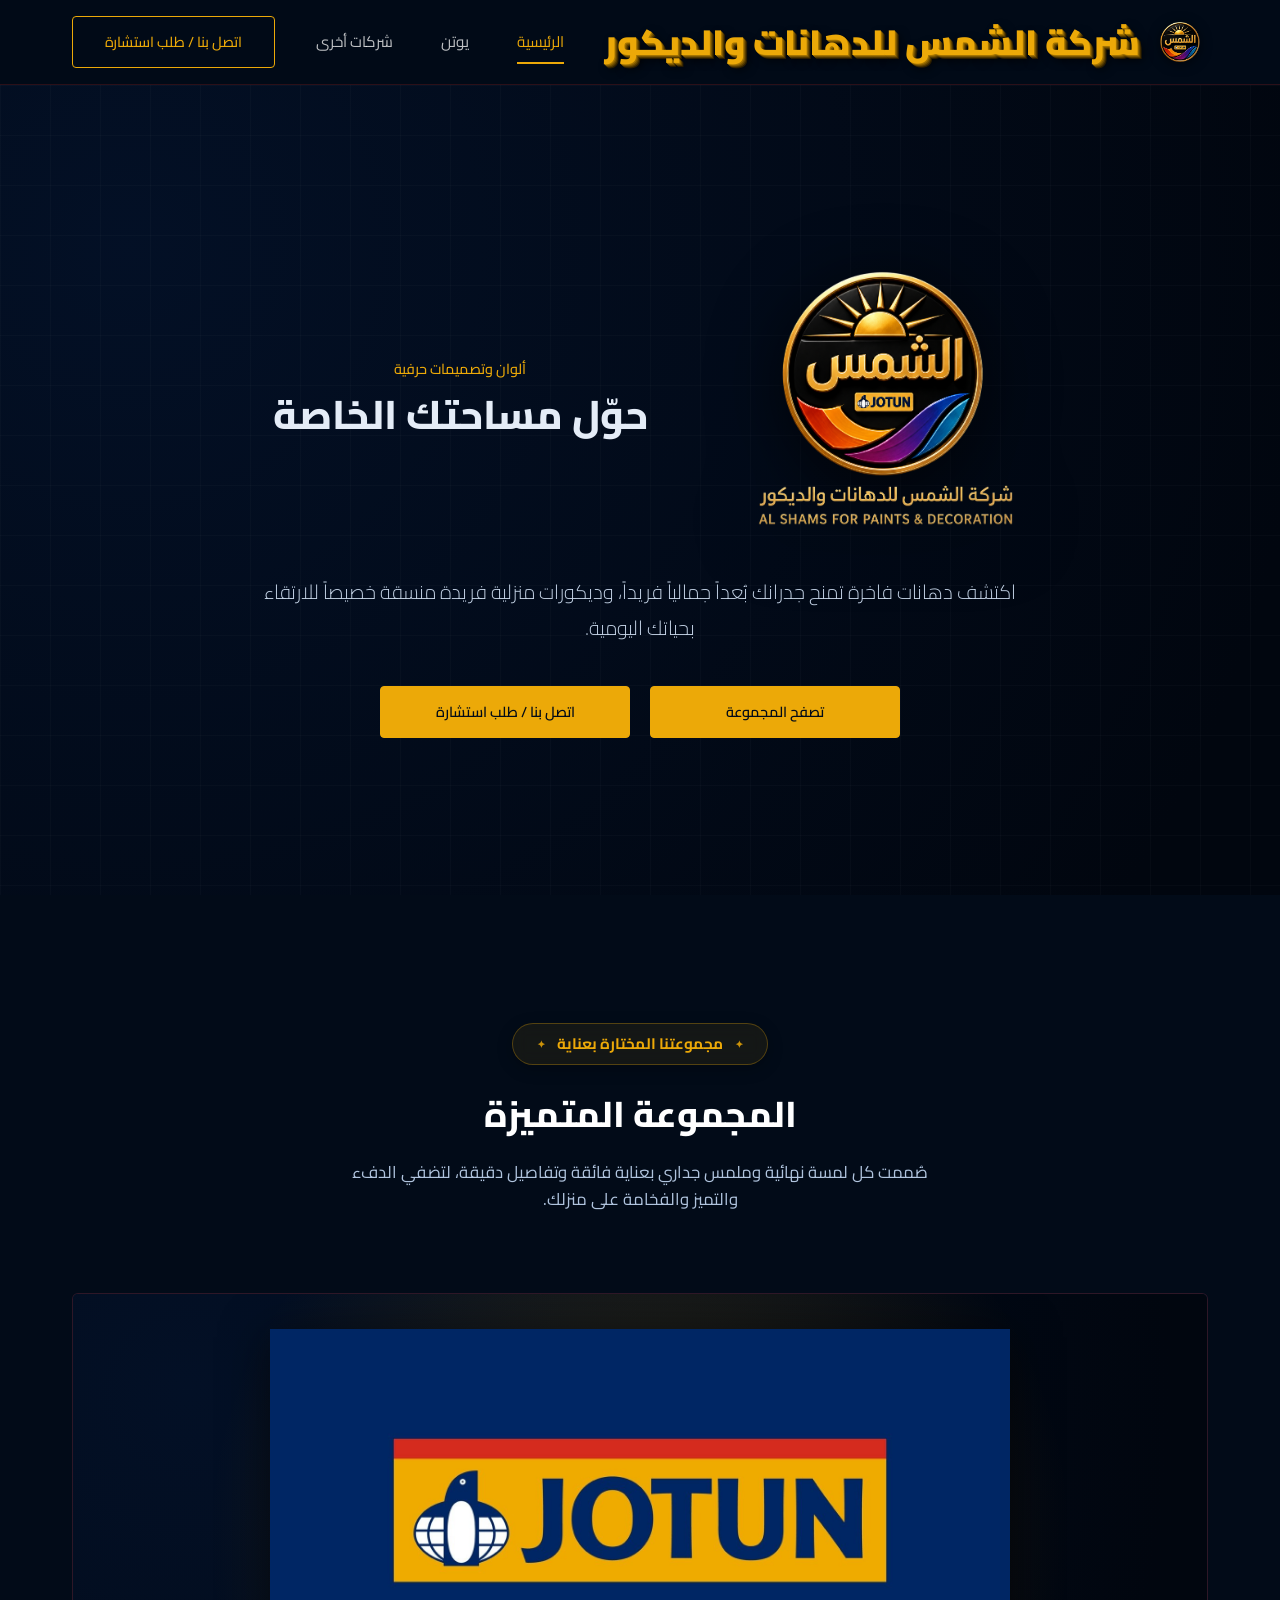
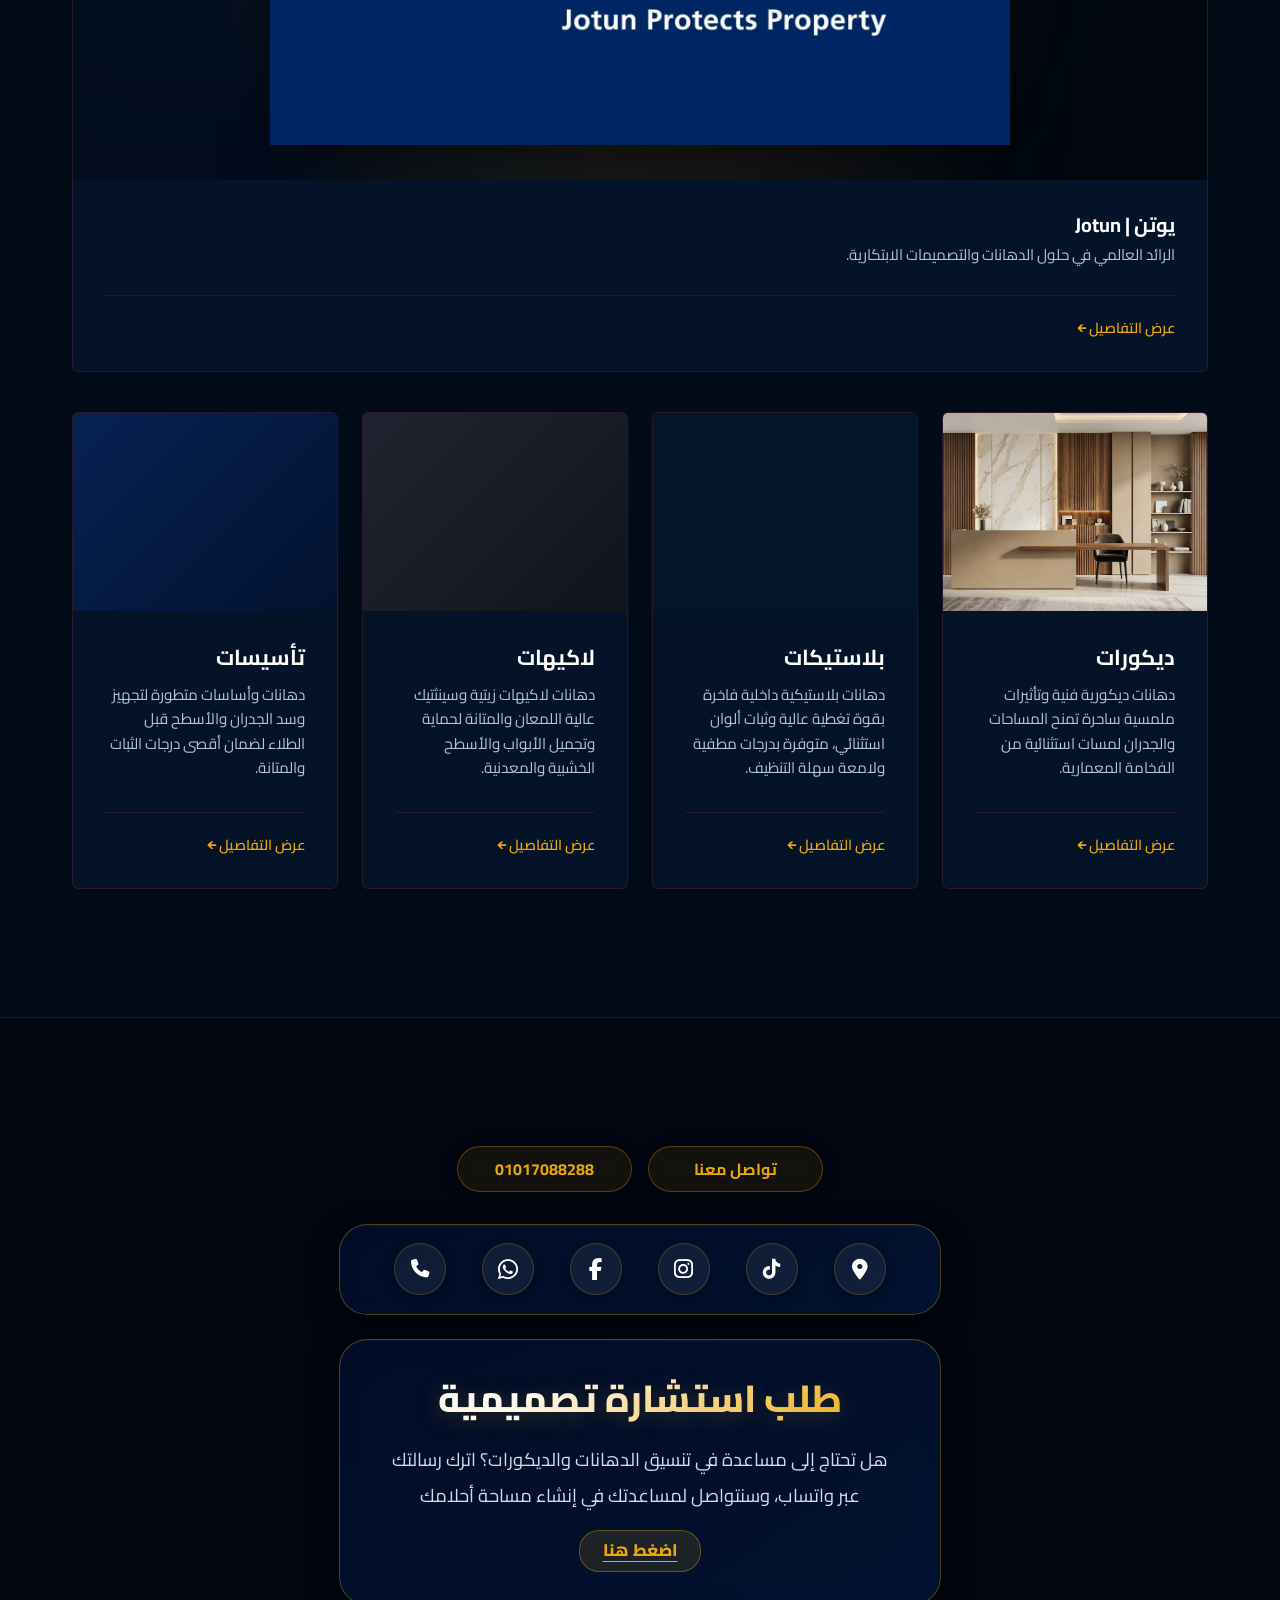
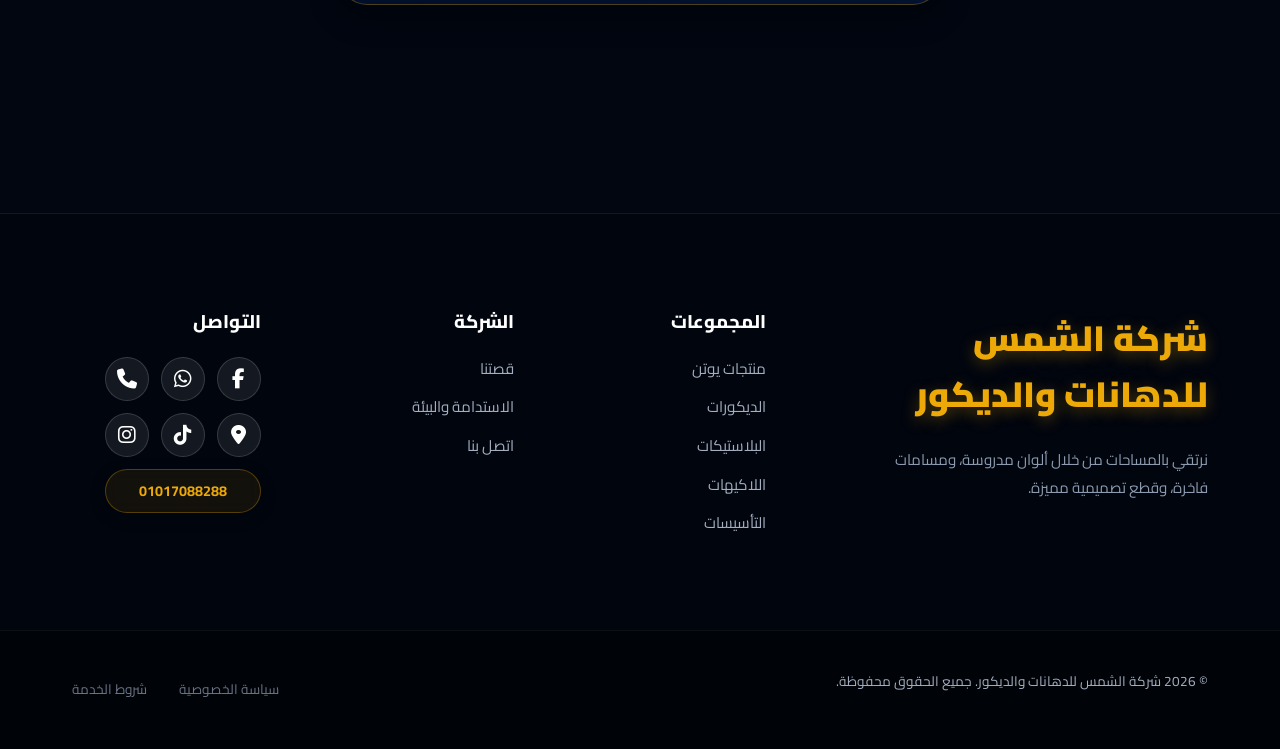
==== index.html @ 2a5865f9 "Reorder footer 'المجموعات' links across all 8 pages to match the featured showcase order" ====
<!DOCTYPE html>
<html lang="ar" dir="rtl">
<head>
  <meta charset="UTF-8">
  <meta name="viewport" content="width=device-width, initial-scale=1.0">
  <meta name="description" content="استكشف مجموعة شركة الشمس للدهانات والديكور المتميزة من الدهانات الفاخرة، ورق الجدران المصمم خصيصاً، والديكورات المنزلية الفنية. حوّل مساحتك مع لوحات الألوان المنسقة لدينا.">
  <title>شركة الشمس للدهانات والديكور | دهانات فاخرة وديكورات منزلية</title>
  <!-- Font Awesome Icons & Google Fonts for Premium Typography -->
  <link rel="stylesheet" href="https://cdnjs.cloudflare.com/ajax/libs/font-awesome/6.5.1/css/all.min.css">
  <link rel="preconnect" href="https://fonts.googleapis.com">
  <link rel="preconnect" href="https://fonts.gstatic.com" crossorigin>
  <link href="https://fonts.googleapis.com/css2?family=Alexandria:wght@300;400;500&family=Amiri:ital,wght@0,400;0,700;1,400&family=Aref+Ruqaa:wght@400;700&family=Cairo:wght@300;400;500;600;700;800;900&family=Outfit:wght@300;400;500;600;700&family=Tajawal:wght@400;500;700;800;900&family=Playfair+Display:ital,wght@0,400;0,600;0,700;1,400&display=swap" rel="stylesheet">
  <link rel="stylesheet" href="styles.css">
</head>
<body>

  <!-- Header Section -->
  <header class="site-header" data-testid="header">
    <div class="header-container">
      <a href="#" class="logo" data-testid="navbar-logo">
        <img src="assets/shams-header-logo.png" id="img-shams-logo-header" alt="شركة الشمس" class="header-company-logo">
        <span>شركة الشمس للدهانات والديكور</span>
      </a>
      <nav class="main-nav" data-testid="navbar-nav">
        <ul class="nav-list">
          <li class="nav-item"><a href="#" class="nav-link active" data-testid="nav-link-home">الرئيسية</a></li>
          <li class="nav-item"><a href="#jotun-card" class="nav-link" data-testid="nav-link-jotun">يوتن</a></li>
          <li class="nav-item"><a href="#other-companies" class="nav-link" data-testid="nav-link-other-companies">شركات أخرى</a></li>
        </ul>
      </nav>
      <div class="header-actions">
        <a href="#contact" class="btn btn-outline" data-testid="nav-button-contact">اتصل بنا / طلب استشارة</a>
      </div>
    </div>
  </header>

  <!-- Hero Section -->
  <section class="hero" data-testid="hero-section">
    <div class="hero-overlay"></div>
    <div class="hero-content">
      <div class="hero-brand-header-flex">
        <img src="assets/shams-hero-logo.png" id="img-shams-logo-hero" alt="شعار شركة الشمس للدهانات والديكور" class="hero-company-logo">
        <div class="hero-brand-text-group">
          <span class="hero-tagline" data-testid="hero-tagline">ألوان وتصميمات حرفية</span>
          <h1 class="hero-title" data-testid="hero-title">حوّل مساحتك الخاصة</h1>
        </div>
      </div>
      <p class="hero-subtitle" data-testid="hero-subtitle">
        اكتشف دهانات فاخرة تمنح جدرانك بُعداً جمالياً فريداً، وديكورات منزلية فريدة منسقة خصيصاً للارتقاء بحياتك اليومية.
      </p>
      <div class="hero-actions-container">
        <a href="#showcase" class="btn btn-primary" data-testid="hero-cta-button">تصفح المجموعة</a>
        <a href="#contact" class="btn btn-primary" data-testid="hero-contact-button">اتصل بنا / طلب استشارة</a>
      </div>
    </div>
  </section>

  <!-- Product Showcase Section -->
  <section id="showcase" class="showcase-section" data-testid="product-showcase-section">
    <div class="container">
      <div class="section-header">
        <span class="section-subtitle">مجموعتنا المختارة بعناية</span>
        <h2 class="section-title">المجموعة المتميزة</h2>
        <p class="section-description">
          صُممت كل لمسة نهائية وملمس جداري بعناية فائقة وتفاصيل دقيقة، لتضفي الدفء والتميز والفخامة على منزلك.
        </p>
      </div>

      <!-- CSS Grid Product Showcase -->
      <div class="product-grid" data-testid="product-showcase-grid">
        
        <!-- 1. Top Featured Card (Jotun Showcase) -->
        <article class="product-card product-card-featured" id="jotun-card" onclick="window.location.href='jotun.html'" data-testid="product-card-jotun">
          <div class="product-image-container product-image-container-featured" data-testid="product-image-container-jotun">
            <a href="jotun.html" class="product-image-placeholder color-featured jotun-featured-placeholder" data-testid="product-image-placeholder-jotun">
              <!-- Jotun Logo Image from Assets (Desktop & Mobile) -->
              <div class="jotun-logo-wrapper">
                <img src="assets/jotun-logo.png" id="img-jotun-logo" alt="Jotun | يوتن" class="jotun-image-logo jotun-logo-desktop" data-testid="jotun-image-logo">
                <img src="assets/jotun-card-mobile.png" id="img-jotun-logo-mobile" alt="Jotun | يوتن" class="jotun-image-logo jotun-logo-mobile" data-testid="jotun-image-logo-mobile">
              </div>
            </a>
          </div>
          <div class="product-info jotun-product-info">
            <div class="jotun-card-details">
              <h3 class="jotun-title"><a href="jotun.html" style="color: inherit; text-decoration: none;">يوتن | Jotun</a></h3>
              <p class="jotun-desc">الرائد العالمي في حلول الدهانات والتصميمات الابتكارية.</p>
            </div>
            <div class="product-footer">
              <a href="jotun.html" class="btn btn-text" data-testid="product-view-details-1">عرض التفاصيل ←</a>
            </div>
          </div>
        </article>

        <!-- 2. Product Card 2: Decorative Paints & Finishes (ديكورات) -->
        <article class="product-card" id="other-companies" onclick="window.location.href='decorations.html'" data-testid="product-card-decorations">
          <div class="product-image-container" data-testid="product-image-container-5">
            <a href="decorations.html" data-testid="product-image-link-5">
              <img src="assets/decorations.png" id="img-decorations-card" alt="ديكورات" class="product-card-image" data-testid="product-image-5">
            </a>
          </div>
          <div class="product-info">
            <h3 class="product-title" data-testid="product-title-5"><a href="decorations.html" style="color: inherit; text-decoration: none;">ديكورات</a></h3>
            <p class="product-desc" data-testid="product-desc-5">
              دهانات ديكورية فنية وتأثيرات ملمسية ساحرة تمنح المساحات والجدران لمسات استثنائية من الفخامة المعمارية.
            </p>
            <div class="product-footer">
              <a href="decorations.html" class="btn btn-text" data-testid="product-view-details-5">عرض التفاصيل ←</a>
            </div>
          </div>
        </article>

        <!-- 3. Product Card 3: Plastic & Latex Paints (بلاستيكات) -->
        <article class="product-card" onclick="window.location.href='plastics.html'" data-testid="product-card-plastics">
          <div class="product-image-container" data-testid="product-image-container-3">
            <a href="plastics.html" data-testid="product-image-link-3">
              <div class="product-image-placeholder color-sage" data-testid="product-image-placeholder-3"></div>
            </a>
          </div>
          <div class="product-info">
            <h3 class="product-title" data-testid="product-title-3"><a href="plastics.html" style="color: inherit; text-decoration: none;">بلاستيكات</a></h3>
            <p class="product-desc" data-testid="product-desc-3">
              دهانات بلاستيكية داخلية فاخرة بقوة تغطية عالية وثبات ألوان استثنائي، متوفرة بدرجات مطفية ولامعة سهلة التنظيف.
            </p>
            <div class="product-footer">
              <a href="plastics.html" class="btn btn-text" data-testid="product-view-details-3">عرض التفاصيل ←</a>
            </div>
          </div>
        </article>

        <!-- 4. Product Card 4: Lacquers & Enamel Paints (لاكيهات) -->
        <article class="product-card" onclick="window.location.href='lacquers.html'" data-testid="product-card-lacquers">
          <div class="product-image-container" data-testid="product-image-container-4">
            <a href="lacquers.html" data-testid="product-image-link-4">
              <div class="product-image-placeholder color-brass" data-testid="product-image-placeholder-4"></div>
            </a>
          </div>
          <div class="product-info">
            <h3 class="product-title" data-testid="product-title-4"><a href="lacquers.html" style="color: inherit; text-decoration: none;">لاكيهات</a></h3>
            <p class="product-desc" data-testid="product-desc-4">
              دهانات لاكيهات زيتية وسينثتيك عالية اللمعان والمتانة لحماية وتجميل الأبواب والأسطح الخشبية والمعدنية.
            </p>
            <div class="product-footer">
              <a href="lacquers.html" class="btn btn-text" data-testid="product-view-details-4">عرض التفاصيل ←</a>
            </div>
          </div>
        </article>

        <!-- 5. Product Card 5: Primers / Base Coats (تأسيسات) -->
        <article class="product-card" onclick="window.location.href='primers.html'" data-testid="product-card-primers">
          <div class="product-image-container" data-testid="product-image-container-2">
            <a href="primers.html" data-testid="product-image-link-2">
              <div class="product-image-placeholder color-nordic" data-testid="product-image-placeholder-2"></div>
            </a>
          </div>
          <div class="product-info">
            <h3 class="product-title" data-testid="product-title-2"><a href="primers.html" style="color: inherit; text-decoration: none;">تأسيسات</a></h3>
            <p class="product-desc" data-testid="product-desc-2">
              دهانات وأساسات متطورة لتجهيز وسد الجدران والأسطح قبل الطلاء لضمان أقصى درجات الثبات والمتانة.
            </p>
            <div class="product-footer">
              <a href="primers.html" class="btn btn-text" data-testid="product-view-details-2">عرض التفاصيل ←</a>
            </div>
          </div>
        </article>

      </div>
    </div>
  </section>

  <!-- Contact / Request Section -->
  <section id="contact" class="contact-section" data-testid="contact-section">
    <div class="container container-narrow">
      <div class="section-header text-center">
        <div class="contact-header-top-row" data-testid="contact-header-top-row">
          <span class="section-subtitle">تواصل معنا</span>
          <span class="contact-phone-text" data-testid="contact-phone-text-only">01017088288</span>
        </div>

        <!-- Beautiful Contact Social Bar (Social Icons) -->
        <div class="contact-social-bar" data-testid="contact-social-bar">
          <a href="tel:+201017088288" class="social-icon-btn phone" title="اتصال تلفوني" data-testid="social-btn-phone">
            <i class="fa-solid fa-phone"></i>
          </a>
          <a href="https://wa.me/201017088288" target="_blank" rel="noopener" class="social-icon-btn whatsapp" title="واتساب" data-testid="social-btn-whatsapp">
            <i class="fa-brands fa-whatsapp"></i>
          </a>
          <a href="#" target="_blank" rel="noopener" class="social-icon-btn facebook" title="فيسبوك" data-testid="social-btn-facebook">
            <i class="fa-brands fa-facebook-f"></i>
          </a>
          <a href="#" target="_blank" rel="noopener" class="social-icon-btn instagram" title="إنستغرام" data-testid="social-btn-instagram">
            <i class="fa-brands fa-instagram"></i>
          </a>
          <a href="https://www.tiktok.com/@shams.jotun?_r=1&_t=ZS-98oRNRjD4mS" target="_blank" rel="noopener" class="social-icon-btn tiktok" title="تيك توك" data-testid="social-btn-tiktok">
            <i class="fa-brands fa-tiktok"></i>
          </a>
          <a href="https://maps.google.com" target="_blank" rel="noopener" class="social-icon-btn maps" title="خرائط جوجل" data-testid="social-btn-maps">
            <i class="fa-solid fa-location-dot"></i>
          </a>
        </div>

        <div class="consultation-title-box" data-testid="consultation-title-box">
          <h2 class="section-title consultation-title" data-testid="consultation-title">طلب استشارة تصميمية</h2>
          <p class="section-description consultation-description" data-testid="consultation-description">
            هل تحتاج إلى مساعدة في تنسيق الدهانات والديكورات؟ اترك رسالتك عبر واتساب، وسنتواصل لمساعدتك في إنشاء مساحة أحلامك
          </p>
          <div class="consultation-link-container">
            <a href="https://wa.me/201017088288?text=%D8%B7%D9%84%D8%A8%20%D8%A7%D8%B3%D8%AA%D8%B4%D8%A7%D8%B1%D8%A9%20%D8%AA%D8%B5%D9%85%D9%8A%D9%85%D9%8A%D8%A9" target="_blank" rel="noopener" class="consultation-whatsapp-link" data-testid="consultation-whatsapp-link">اضغط هنا</a>
          </div>
        </div>
      </div>
    </div>
  </section>

  <!-- Footer Section -->
  <footer class="site-footer" data-testid="footer">
    <div class="footer-container">
      <div class="footer-brand">
        <a href="#" class="footer-logo" data-testid="footer-logo">شركة الشمس للدهانات والديكور</a>
        <p class="footer-tagline">نرتقي بالمساحات من خلال ألوان مدروسة، ومسامات فاخرة، وقطع تصميمية مميزة.</p>
      </div>
      
      <div class="footer-links-group">
        <h4 class="footer-heading">المجموعات</h4>
        <ul class="footer-links">
          <li><a href="jotun.html" data-testid="footer-link-jotun">منتجات يوتن</a></li>
          <li><a href="decorations.html" data-testid="footer-link-decorations">الديكورات</a></li>
          <li><a href="plastics.html" data-testid="footer-link-plastics">البلاستيكات</a></li>
          <li><a href="lacquers.html" data-testid="footer-link-lacquers">اللاكيهات</a></li>
          <li><a href="primers.html" data-testid="footer-link-primers">التأسيسات</a></li>
        </ul>
      </div>

      <div class="footer-links-group">
        <h4 class="footer-heading">الشركة</h4>
        <ul class="footer-links">
          <li><a href="#" data-testid="footer-link-about">قصتنا</a></li>
          <li><a href="#" data-testid="footer-link-sustainability">الاستدامة والبيئة</a></li>
          <li><a href="#contact" data-testid="footer-link-contact">اتصل بنا</a></li>
        </ul>
      </div>

      <div class="footer-links-group">
        <h4 class="footer-heading">التواصل</h4>
        <div class="footer-social-icons-list" data-testid="footer-social-icons-list">
          <div class="footer-icons-row">
            <a href="tel:+201017088288" class="social-icon-btn phone" title="اتصال تلفوني" data-testid="footer-social-phone">
              <i class="fa-solid fa-phone"></i>
            </a>
            <a href="https://wa.me/201017088288" target="_blank" rel="noopener" class="social-icon-btn whatsapp" title="واتساب" data-testid="footer-social-whatsapp">
              <i class="fa-brands fa-whatsapp"></i>
            </a>
            <a href="#" target="_blank" rel="noopener" class="social-icon-btn facebook" title="فيسبوك" data-testid="footer-social-facebook">
              <i class="fa-brands fa-facebook-f"></i>
            </a>
            <a href="#" target="_blank" rel="noopener" class="social-icon-btn instagram" title="إنستغرام" data-testid="footer-social-instagram">
              <i class="fa-brands fa-instagram"></i>
            </a>
            <a href="https://www.tiktok.com/@shams.jotun?_r=1&_t=ZS-98oRNRjD4mS" target="_blank" rel="noopener" class="social-icon-btn tiktok" title="تيك توك" data-testid="footer-social-tiktok">
              <i class="fa-brands fa-tiktok"></i>
            </a>
            <a href="https://maps.google.com" target="_blank" rel="noopener" class="social-icon-btn maps" title="خرائط جوجل" data-testid="footer-social-maps">
              <i class="fa-solid fa-location-dot"></i>
            </a>
          </div>
          <div class="footer-phone-row" data-testid="footer-phone-row">
            <a href="tel:+201017088288" class="footer-phone-text" data-testid="footer-phone-text-only">01017088288</a>
          </div>
        </div>
      </div>
    </div>
    
    <div class="footer-bottom">
      <div class="footer-bottom-container">
        <p class="copyright" data-testid="footer-copyright">&copy; 2026 شركة الشمس للدهانات والديكور. جميع الحقوق محفوظة.</p>
        <div class="footer-bottom-links">
          <a href="#" data-testid="footer-link-privacy">سياسة الخصوصية</a>
          <a href="#" data-testid="footer-link-terms">شروط الخدمة</a>
        </div>
      </div>
    </div>
  </footer>

  <script src="script.js" defer></script>
</body>
</html>
---- styles.css ----
/* ==========================================================================
   Shams Premium Paint & Decoration Showcase - Styles
   ========================================================================== */

/* --- Custom Properties (Design System) --- */
:root {
  /* Specific Color Scheme Variables */
  --bg-color: #020b18;
  --primary-accent: #eca908;
  --secondary-accent: #d32b1e;
  --text-main: #ffffff;

  /* Placeholder Background Variable */
  --placeholder-bg: #04142a;

  /* Fonts */
  --font-family-body: 'Cairo', 'Outfit', sans-serif;
  --font-family-title: 'Cairo', 'Tajawal', 'Alexandria', sans-serif;

  /* Layout and Spacing */
  --container-width: 1200px;
  --container-narrow: 650px;
  --header-height: 85px;
  --transition-smooth: all 0.4s cubic-bezier(0.16, 1, 0.3, 1);
  --shadow-subtle: 0 4px 20px rgba(0, 0, 0, 0.15);
  --shadow-hover: 0 20px 40px rgba(0, 0, 0, 0.3);
}

/* --- Base & Reset Rules --- */
*, *::before, *::after {
  box-sizing: border-box;
  margin: 0;
  padding: 0;
}

html {
  font-size: 16px;
  scroll-behavior: smooth;
  scroll-padding-top: 100px;
  -webkit-font-smoothing: antialiased;
  -moz-osx-font-smoothing: grayscale;
}

body {
  font-family: var(--font-family-body);
  background-color: var(--bg-color);
  color: var(--text-main);
  line-height: 1.6;
  overflow-x: hidden;
}

/* --- Layout Components --- */
.container {
  width: 100%;
  max-width: var(--container-width);
  margin: 0 auto;
  padding: 0 2rem;
}

.container-narrow {
  width: 100%;
  max-width: var(--container-narrow);
  margin: 0 auto;
  padding: 0 1.5rem;
}

/* --- Typography --- */
h1, h2, h3, h4 {
  font-family: var(--font-family-title);
  font-weight: 700;
  line-height: 1.25;
  color: var(--text-main);
}

p {
  margin-bottom: 1rem;
}

/* --- Button System --- */
.btn {
  display: inline-flex;
  align-items: center;
  justify-content: center;
  font-family: var(--font-family-body);
  font-weight: 500;
  font-size: 0.9rem;
  letter-spacing: 0.05em;
  text-transform: uppercase;
  text-decoration: none;
  padding: 0.85rem 2rem;
  border-radius: 4px;
  cursor: pointer;
  transition: var(--transition-smooth);
}

.btn-primary {
  background-color: var(--primary-accent);
  color: var(--bg-color); /* Dark deep blue for contrast against gold */
  border: 1px solid var(--primary-accent);
  font-weight: 600;
}

.btn-primary:hover {
  background-color: #ffffff;
  border-color: #ffffff;
  color: var(--bg-color);
  transform: translateY(-2px);
  box-shadow: 0 10px 20px rgba(236, 169, 8, 0.25);
}

.btn-outline {
  background-color: transparent;
  color: var(--primary-accent);
  border: 1px solid var(--primary-accent);
}

.btn-outline:hover {
  background-color: var(--primary-accent);
  color: var(--bg-color);
  transform: translateY(-2px);
}

.btn-text {
  background: transparent;
  border: none;
  color: var(--primary-accent); /* Yellow/Gold for action buttons */
  font-weight: 600;
  font-size: 0.9rem;
  padding: 0;
  text-transform: none;
  letter-spacing: 0;
  position: relative;
  text-decoration: none;
}

.btn-text::after {
  content: '';
  position: absolute;
  bottom: -2px;
  left: 0;
  width: 100%;
  height: 1.5px;
  background-color: var(--primary-accent);
  transform: scaleX(0);
  transform-origin: right;
  transition: transform 0.3s ease;
}

.btn-text:hover {
  color: #ffffff; /* White on hover */
}

.btn-text:hover::after {
  background-color: #ffffff;
  transform: scaleX(1);
  transform-origin: left;
}

.btn-block {
  display: flex;
  width: 100%;
}

/* --- Header & Navigation --- */
.site-header {
  position: fixed;
  top: 0;
  left: 0;
  width: 100%;
  height: var(--header-height);
  background-color: rgba(2, 11, 24, 0.94); /* Deep midnight obsidian translucency */
  backdrop-filter: blur(12px);
  -webkit-backdrop-filter: blur(12px);
  border-bottom: 1px solid rgba(211, 43, 30, 0.2); /* Red accent border line */
  z-index: 1000;
  transition: var(--transition-smooth);
}

.header-container {
  max-width: var(--container-width);
  height: 100%;
  margin: 0 auto;
  display: flex;
  align-items: center;
  justify-content: space-between;
  padding: 0 2rem;
}

.logo {
  display: inline-flex;
  align-items: center;
  gap: 0.75rem;
  font-family: var(--font-family-body);
  font-size: 2.2rem;
  font-weight: 900;
  text-decoration: none;
  color: var(--primary-accent); /* Vibrant gold */
  letter-spacing: normal;
  white-space: nowrap;
  text-shadow: 
    1px 1px 0px #a47402,
    2px 2px 0px #7a5601,
    3px 3px 0px #523901,
    4px 4px 0px #2a1d00,
    5px 5px 10px rgba(0, 0, 0, 0.85);
  transition: var(--transition-smooth);
}

.header-company-logo {
  height: 56px;
  width: auto;
  object-fit: contain;
  filter: drop-shadow(0 2px 6px rgba(0, 0, 0, 0.6));
  transition: var(--transition-smooth);
}

.logo:hover .header-company-logo {
  transform: scale(1.08);
  filter: drop-shadow(0 4px 10px rgba(236, 169, 8, 0.5));
}

.logo:hover {
  color: #ffffff;
  text-shadow: 
    1px 1px 0px #c48e06,
    2px 2px 0px #946903,
    3px 3px 0px #694a02,
    4px 4px 0px #3e2b01,
    5px 5px 12px rgba(0, 0, 0, 0.95);
}

.logo-dot {
  color: var(--secondary-accent); /* Red dot */
}

.main-nav {
  display: flex;
}

.nav-list {
  display: flex;
  list-style: none;
  gap: 3rem;
}

.nav-link {
  text-decoration: none;
  color: rgba(255, 255, 255, 0.75); /* White with slight opacity */
  font-weight: 400;
  font-size: 0.95rem;
  letter-spacing: 0.05em;
  text-transform: uppercase;
  transition: var(--transition-smooth);
  padding: 0.5rem 0;
  position: relative;
}

.nav-link:hover, .nav-link.active {
  color: var(--primary-accent); /* Gold on active/hover */
}

.nav-link::after {
  content: '';
  position: absolute;
  bottom: 0;
  left: 0;
  width: 100%;
  height: 2px;
  background-color: var(--primary-accent); /* Gold underline */
  transform: scaleX(0);
  transition: transform 0.3s ease;
}

.nav-link.active::after, .nav-link:hover::after {
  transform: scaleX(1);
}

/* --- Hero Section --- */
.hero {
  position: relative;
  min-height: 90vh;
  margin-top: var(--header-height);
  display: flex;
  align-items: center;
  justify-content: center;
  padding: 4rem 2rem;
  /* Dark artistic mesh gradient using deep blue, red, and gold */
  background: 
    radial-gradient(circle at 10% 20%, rgba(3, 16, 38, 0.98) 0%, rgba(1, 6, 15, 1) 90%),
    radial-gradient(circle at 85% 20%, rgba(211, 43, 30, 0.12) 0%, transparent 45%),
    radial-gradient(circle at 90% 80%, rgba(236, 169, 8, 0.1) 0%, transparent 40%);
  color: var(--text-main);
  text-align: center;
  overflow: hidden;
}

.hero-overlay {
  position: absolute;
  top: 0;
  left: 0;
  width: 100%;
  height: 100%;
  /* Canvas textured grid overlay */
  background-image: 
    linear-gradient(rgba(255, 255, 255, 0.02) 1px, transparent 1px),
    linear-gradient(90deg, rgba(255, 255, 255, 0.02) 1px, transparent 1px);
  background-size: 50px 50px;
  pointer-events: none;
}

.hero-content {
  position: relative;
  max-width: 800px;
  z-index: 10;
  animation: fadeInUp 1s cubic-bezier(0.16, 1, 0.3, 1);
}

.hero-brand-header-flex {
  display: flex;
  align-items: center;
  gap: 2.5rem;
  margin-bottom: 0.75rem;
}

.hero-brand-text-group {
  flex: 1;
  display: flex;
  flex-direction: column;
  align-items: center;
  text-align: center;
}

.hero-company-logo {
  max-height: 320px;
  width: auto;
  flex-shrink: 0;
  object-fit: contain;
  filter: drop-shadow(0 12px 35px rgba(0, 0, 0, 0.7));
  transition: var(--transition-smooth);
}

.hero-company-logo:hover {
  transform: scale(1.05);
  filter: drop-shadow(0 18px 40px rgba(236, 169, 8, 0.55));
}

.hero-tagline {
  display: inline-block;
  font-size: 0.9rem;
  text-transform: uppercase;
  letter-spacing: 0.25em;
  color: var(--primary-accent); /* Gold tagline */
  margin-bottom: 0.5rem;
  font-weight: 500;
}

.hero-title {
  font-family: var(--font-family-title);
  font-size: clamp(1.75rem, 3.2vw, 2.5rem);
  font-weight: 800;
  line-height: 1.35;
  color: #e4ecf7;
  margin-bottom: 0.25rem;
}

.hero-subtitle {
  font-size: clamp(1rem, 2vw, 1.25rem);
  color: #c4d3e6; /* Lighter slate blue */
  margin-bottom: 2.5rem;
  line-height: 1.8;
  font-weight: 300;
}

.hero-actions-container {
  display: flex !important;
  flex-direction: row !important;
  flex-wrap: nowrap !important;
  justify-content: center !important;
  align-items: center !important;
  gap: clamp(0.5rem, 2vw, 1.25rem) !important;
  width: 100% !important;
  max-width: 520px !important;
  margin: 0 auto !important;
}

.hero-actions-container .btn {
  flex: 1 1 0 !important;
  min-width: 0 !important;
  width: auto !important;
  white-space: nowrap !important;
  text-align: center !important;
  justify-content: center !important;
  box-sizing: border-box !important;
}

/* --- Section Formatting --- */
.showcase-section, .contact-section {
  padding: 8rem 0;
}

.section-header {
  margin-bottom: 5rem;
  text-align: center;
}

.section-subtitle {
  display: inline-flex;
  align-items: center;
  justify-content: center;
  gap: 0.75rem;
  font-family: var(--font-family-body);
  font-size: 0.95rem;
  letter-spacing: 0.08em;
  color: var(--primary-accent); /* Warm Gold accent */
  background-color: rgba(236, 169, 8, 0.08); /* Gold glassmorphism tint */
  border: 1px solid rgba(236, 169, 8, 0.3);
  padding: 0.45rem 1.5rem;
  height: 42px;
  box-sizing: border-box;
  border-radius: 30px;
  margin-bottom: 1.5rem;
  font-weight: 700;
  box-shadow: 0 4px 15px rgba(0, 0, 0, 0.25);
  backdrop-filter: blur(8px);
  -webkit-backdrop-filter: blur(8px);
}

.section-subtitle::before,
.section-subtitle::after {
  content: '✦';
  font-size: 0.65rem;
  color: var(--primary-accent);
  opacity: 0.85;
}

.section-title {
  font-family: 'Cairo', 'Tajawal', sans-serif !important;
  font-size: clamp(1.65rem, 2.8vw, 2.25rem);
  font-weight: 800;
  line-height: 1.4;
  color: var(--text-main);
  margin-bottom: 1.25rem;
}

.section-description {
  max-width: 600px;
  margin: 0 auto;
  color: #b0c4de;
  font-size: 1.05rem;
}

.text-center {
  text-align: center;
}

/* --- Product Showcase Grid & Cards --- */
.product-grid {
  display: grid;
  grid-template-columns: repeat(auto-fit, minmax(250px, 1fr));
  gap: 2.5rem 1.5rem;
}

.grid-3-cols {
  grid-template-columns: repeat(3, 1fr);
  margin-bottom: 2.5rem;
}

.grid-4-cols {
  grid-template-columns: repeat(4, 1fr);
}

.product-card {
  background-color: #051329; /* Deep sleek dark card background */
  border: 1px solid rgba(211, 43, 30, 0.2); /* Subtle red accent border */
  border-radius: 6px;
  overflow: hidden;
  display: flex;
  flex-direction: column;
  cursor: pointer;
  transition: var(--transition-smooth);
}

.product-card-featured {
  grid-column: 1 / -1;
}

.product-card:hover {
  transform: translateY(-8px);
  box-shadow: var(--shadow-hover);
  border-color: rgba(211, 43, 30, 0.7); /* Stronger red accent border on hover */
}

.product-image-container {
  position: relative;
  width: 100%;
  aspect-ratio: 4 / 3; /* Fixed aspect ratio to reserve space precisely */
  overflow: hidden;
  background-color: var(--placeholder-bg);
}

.product-image-container-featured {
  aspect-ratio: 21 / 9;
}

.product-card-image {
  width: 100%;
  height: 100%;
  object-fit: cover;
  display: block;
  transition: var(--transition-smooth);
}

.product-card:hover .product-card-image {
  transform: scale(1.05);
}

/* Empty divs as visual placeholders styled with solid premium gradients */
.product-image-placeholder {
  width: 100%;
  height: 100%;
  display: flex;
  align-items: flex-end;
  justify-content: flex-start;
  padding: 1.25rem;
  transition: var(--transition-smooth);
}

.product-card:hover .product-image-placeholder {
  transform: scale(1.04);
}

/* Muted, dark background variations that blend well with deep blue background */
.color-featured {
  background: 
    radial-gradient(circle at 20% 50%, rgba(4, 20, 48, 0.9) 0%, transparent 60%),
    radial-gradient(circle at 50% 50%, rgba(10, 15, 28, 0.9) 0%, transparent 70%),
    radial-gradient(circle at 80% 50%, rgba(5, 18, 42, 0.9) 0%, transparent 60%),
    #020a17;
}

/* --- Jotun Featured Card Styling --- */
.jotun-featured-placeholder {
  display: flex;
  align-items: center;
  justify-content: center;
  position: relative;
  overflow: hidden;
  padding: 0.75rem;
  width: 100%;
  height: 100%;
  background: 
    radial-gradient(circle at 50% 50%, rgba(236, 169, 8, 0.2) 0%, transparent 70%),
    radial-gradient(circle at 10% 20%, rgba(3, 16, 38, 0.98) 0%, rgba(1, 6, 15, 1) 90%);
}

.jotun-logo-wrapper {
  display: flex;
  align-items: center;
  justify-content: center;
  width: 100%;
  height: 100%;
  z-index: 2;
  transition: var(--transition-smooth);
}

.jotun-image-logo {
  width: 95%;
  height: 90%;
  max-width: 95%;
  max-height: 90%;
  object-fit: contain;
  filter: drop-shadow(0 8px 24px rgba(0, 0, 0, 0.6));
  transition: var(--transition-smooth);
}

.jotun-logo-desktop {
  display: block;
}

.jotun-logo-mobile {
  display: none;
}

.product-card-featured:hover .jotun-image-logo {
  transform: scale(1.04);
}

.jotun-hero-logo {
  max-height: 280px;
  width: auto;
  flex-shrink: 0;
  object-fit: contain;
  filter: drop-shadow(0 12px 35px rgba(0, 0, 0, 0.7));
  transition: var(--transition-smooth);
}

.jotun-hero-logo:hover {
  transform: scale(1.05);
  filter: drop-shadow(0 18px 40px rgba(236, 169, 8, 0.55));
}

.jotun-brand-text {
  display: flex;
  flex-direction: column;
  align-items: center;
  text-align: center;
  gap: 0.2rem;
}

.jotun-name-ar {
  font-family: var(--font-family-title);
  font-size: 1.7rem;
  font-weight: 700;
  color: #ffffff;
  text-shadow: 0 4px 15px rgba(0, 0, 0, 0.6);
}

.jotun-name-en {
  font-family: 'Outfit', sans-serif;
  font-size: 0.95rem;
  font-weight: 700;
  letter-spacing: 0.35em !important;
  color: var(--primary-accent);
  text-shadow: 0 2px 10px rgba(0, 0, 0, 0.5);
}

.jotun-product-info {
  display: flex;
  flex-direction: column;
  gap: 0.75rem;
}

.jotun-title {
  font-family: var(--font-family-title);
  font-size: 1.25rem;
  color: var(--text-main);
  margin-bottom: 0.35rem;
}

.jotun-desc {
  color: #b0c4de;
  font-size: 0.95rem;
  line-height: 1.6;
}

.color-teal {
  background: linear-gradient(135deg, #0a337a 0%, #051d47 100%);
}

.color-nordic {
  background: linear-gradient(135deg, #062254 0%, #03122e 100%);
}

.color-terracotta {
  background: linear-gradient(135deg, #121929 0%, #090e18 100%); /* Dark charcoal-blue */
}

.color-gold {
  background: linear-gradient(135deg, #071f4d 0%, #030e24 100%);
}

.color-brass {
  background: linear-gradient(135deg, #1f2530 0%, #10141c 100%); /* Dark gray */
}

.color-badge {
  background-color: rgba(255, 255, 255, 0.95);
  color: var(--bg-color);
  font-size: 0.75rem;
  text-transform: uppercase;
  letter-spacing: 0.1em;
  font-weight: 600;
  padding: 0.35rem 0.85rem;
  border-radius: 3px;
  box-shadow: 0 2px 10px rgba(0,0,0,0.05);
}

.product-info {
  padding: 2rem;
  display: flex;
  flex-direction: column;
  flex-grow: 1;
}

.product-title {
  font-family: var(--font-family-title);
  font-size: 1.35rem;
  margin-bottom: 0.75rem;
  color: var(--text-main);
  font-weight: 700;
  line-height: 1.3;
}

.product-desc {
  color: #b0c4de;
  font-size: 0.95rem;
  margin-bottom: 2rem;
  flex-grow: 1;
}

.product-footer {
  display: flex;
  align-items: center;
  justify-content: space-between;
  gap: 0.75rem;
  padding-top: 1.25rem;
  border-top: 1px solid rgba(211, 43, 30, 0.2);
  flex-wrap: wrap;
}

.btn-card-contact {
  padding: 0.45rem 1rem !important;
  font-size: 0.8rem !important;
  font-weight: 700 !important;
  border-radius: 20px !important;
  letter-spacing: 0 !important;
  text-transform: none !important;
  white-space: nowrap;
  box-shadow: 0 4px 12px rgba(236, 169, 8, 0.15);
}

.product-price {
  font-weight: 600;
  color: var(--primary-accent); /* Gold price */
  font-size: 1rem;
}

/* --- Contact & Consultation Form --- */
.contact-section {
  background-color: #010610; /* Ultra-deep dark background */
  border-top: 1px solid rgba(211, 43, 30, 0.2);
  border-bottom: 1px solid rgba(211, 43, 30, 0.2);
}

.contact-form {
  background-color: #051329;
  padding: 3.5rem;
  border-radius: 6px;
  box-shadow: var(--shadow-subtle);
  border: 1px solid rgba(211, 43, 30, 0.2);
}

.form-row {
  display: flex;
  gap: 1.5rem;
}

.form-row .form-group {
  flex: 1;
}

.form-group {
  margin-bottom: 1.75rem;
}

.form-group label {
  display: block;
  font-size: 0.85rem;
  font-weight: 500;
  text-transform: uppercase;
  letter-spacing: 0.05em;
  color: var(--text-main);
  margin-bottom: 0.6rem;
}

.form-group input,
.form-group select,
.form-group textarea {
  width: 100%;
  padding: 0.9rem 1.25rem;
  font-family: var(--font-family-body);
  font-size: 0.95rem;
  border: 1px solid rgba(211, 43, 30, 0.3);
  background-color: var(--bg-color);
  border-radius: 4px;
  color: var(--text-main);
  transition: var(--transition-smooth);
}

.form-group input:focus,
.form-group select:focus,
.form-group textarea:focus {
  outline: none;
  border-color: var(--primary-accent);
  background-color: #00153a;
  box-shadow: 0 0 0 3px rgba(236, 169, 8, 0.15);
}

.form-group select {
  appearance: none;
  background-image: url("data:image/svg+xml;charset=UTF-8,%3Csvg xmlns='http://www.w3.org/2000/svg' viewBox='0 0 24 24' fill='none' stroke='%23a5afbf' stroke-width='2' stroke-linecap='round' stroke-linejoin='round'%3E%3Cpolyline points='6 9 12 15 18 9'%3E%3C/polyline%3E%3C/svg%3E");
  background-repeat: no-repeat;
  background-position: right 1.25rem center;
  background-size: 1rem;
  padding-right: 3rem;
}

.form-submit {
  margin-top: 2rem;
}

/* --- Footer Section --- */
.site-footer {
  background-color: #01050e; /* Obsidian dark footer */
  color: #a5afbf;
  padding: 6rem 0 0 0;
  font-size: 0.95rem;
}

.footer-container {
  max-width: var(--container-width);
  margin: 0 auto;
  padding: 0 2rem 5rem 2rem;
  display: grid;
  grid-template-columns: 2fr 1fr 1fr 1fr;
  gap: 4rem;
}

.footer-brand {
  display: flex;
  flex-direction: column;
}

.footer-logo {
  display: inline-block;
  font-family: var(--font-family-body);
  font-size: 2.2rem;
  font-weight: 900;
  text-decoration: none;
  color: var(--primary-accent);
  letter-spacing: normal;
  margin-bottom: 1.5rem;
  text-shadow: 0 4px 15px rgba(236, 169, 8, 0.35);
  transition: var(--transition-smooth);
}

.footer-logo:hover {
  color: #ffffff;
}

.footer-tagline {
  line-height: 1.8;
  max-width: 320px;
  color: #8c9bb0;
}

.footer-heading {
  font-family: 'Cairo', 'Tajawal', sans-serif !important;
  font-size: 1.15rem;
  letter-spacing: normal !important;
  color: #ffffff;
  margin-bottom: 1.5rem;
  font-weight: 800;
}

.footer-links {
  list-style: none;
}

.footer-links li {
  margin-bottom: 0.9rem;
}

.footer-links a {
  text-decoration: none;
  color: #a5afbf;
  transition: var(--transition-smooth);
}

.footer-links a:hover {
  color: var(--primary-accent); /* Gold on hover */
  padding-left: 5px;
}

/* --- Beautiful Contact Social Bar & Icons System --- */
.contact-header-top-row {
  display: inline-flex;
  align-items: center;
  justify-content: center;
  gap: 1rem;
  flex-wrap: wrap;
  margin-bottom: 0.5rem;
}

.contact-header-top-row .section-subtitle,
.contact-header-top-row .contact-phone-text {
  display: inline-flex;
  align-items: center;
  justify-content: center;
  width: 175px;
  min-width: 175px;
  height: 46px;
  margin: 0;
  padding: 0;
  font-family: var(--font-family-body);
  font-size: 1rem;
  font-weight: 700;
  color: var(--primary-accent);
  background-color: rgba(236, 169, 8, 0.08);
  border: 1px solid rgba(236, 169, 8, 0.32);
  border-radius: 35px;
  box-shadow: 0 4px 15px rgba(0, 0, 0, 0.25);
  backdrop-filter: blur(8px);
  -webkit-backdrop-filter: blur(8px);
  box-sizing: border-box;
  text-align: center;
  line-height: 1;
}

.contact-header-top-row .section-subtitle::before,
.contact-header-top-row .section-subtitle::after {
  display: none;
}

.contact-header-top-row .contact-phone-text {
  letter-spacing: 1px;
  direction: ltr;
}

.contact-social-bar {
  display: flex !important;
  flex-direction: row !important;
  flex-wrap: nowrap !important;
  align-items: center !important;
  justify-content: center !important;
  direction: ltr;
  gap: clamp(1rem, 2.8vw, 2.5rem) !important;
  margin: 1.5rem auto 1.5rem auto !important;
  padding: 1.15rem 2rem !important;
  background: linear-gradient(145deg, rgba(1, 15, 43, 0.85) 0%, rgba(3, 26, 70, 0.6) 100%);
  border: 1px solid rgba(236, 169, 8, 0.32);
  border-radius: 28px;
  box-shadow: 0 10px 30px rgba(0, 0, 0, 0.38), inset 0 1px 0 rgba(255, 255, 255, 0.05);
  backdrop-filter: blur(12px);
  -webkit-backdrop-filter: blur(12px);
  width: 100%;
  max-width: 720px;
  box-sizing: border-box;
}

.contact-social-bar .social-icon-btn {
  width: 52px;
  height: 52px;
  border-radius: 50%;
  background: rgba(255, 255, 255, 0.06);
  border: 1px solid rgba(236, 169, 8, 0.25);
  box-shadow: 0 4px 12px rgba(0, 0, 0, 0.25);
  flex-shrink: 0;
  display: inline-flex;
  align-items: center;
  justify-content: center;
}

.contact-social-bar .social-icon-btn i {
  font-size: 1.3rem;
  line-height: 1;
}

.contact-social-bar .social-icon-btn.whatsapp i {
  font-size: 1.45rem;
}

.contact-social-bar .social-icon-btn.phone i {
  font-size: 1.15rem;
}

.contact-social-bar .social-icon-btn.facebook i {
  font-size: 1.35rem;
}

.contact-social-bar .social-icon-btn.instagram i {
  font-size: 1.35rem;
}

.contact-social-bar .social-icon-btn.tiktok i {
  font-size: 1.25rem;
}

.contact-social-bar .social-icon-btn.maps i {
  font-size: 1.3rem;
}

.social-icon-btn {
  display: inline-flex;
  align-items: center;
  justify-content: center;
  width: 44px;
  height: 44px;
  border-radius: 50%;
  background: rgba(255, 255, 255, 0.08);
  color: #ffffff;
  font-size: 1.25rem;
  text-decoration: none;
  border: 1px solid rgba(255, 255, 255, 0.15);
  transition: var(--transition-smooth);
}

.social-icon-btn:hover {
  transform: translateY(-4px) scale(1.1);
}

.social-icon-btn.whatsapp:hover {
  background: #25D366;
  color: #ffffff;
  border-color: #25D366;
  box-shadow: 0 6px 20px rgba(37, 211, 102, 0.5);
}

.social-icon-btn.facebook:hover {
  background: #1877F2;
  color: #ffffff;
  border-color: #1877F2;
  box-shadow: 0 6px 20px rgba(24, 119, 242, 0.5);
}

.social-icon-btn.instagram:hover {
  background: linear-gradient(45deg, #f09433, #e6683c, #dc2743, #cc2366, #bc1888);
  color: #ffffff;
  border-color: transparent;
  box-shadow: 0 6px 20px rgba(220, 39, 67, 0.5);
}

.social-icon-btn.tiktok:hover {
  background: #000000;
  color: #00f2fe;
  border-color: #00f2fe;
  box-shadow: 0 6px 20px rgba(0, 242, 254, 0.5);
}

.social-icon-btn.maps:hover {
  background: #EA4335;
  color: #ffffff;
  border-color: #EA4335;
  box-shadow: 0 6px 20px rgba(234, 67, 53, 0.5);
}

.social-icon-btn.phone:hover {
  background: var(--primary-accent);
  color: #012663;
  border-color: var(--primary-accent);
  box-shadow: 0 6px 20px rgba(236, 169, 8, 0.6);
}

.contact-phone-text {
  font-family: var(--font-family-body);
  font-size: 1rem;
  font-weight: 700;
  color: var(--primary-accent);
  letter-spacing: 1px;
  direction: ltr;
  display: inline-flex;
  align-items: center;
  justify-content: center;
  padding: 0 1.5rem;
  height: 46px;
  box-sizing: border-box;
  background: rgba(236, 169, 8, 0.08);
  border: 1px solid rgba(236, 169, 8, 0.32);
  border-radius: 35px;
  box-shadow: 0 4px 15px rgba(0, 0, 0, 0.25);
  backdrop-filter: blur(8px);
  -webkit-backdrop-filter: blur(8px);
}

/* --- Consultation Header Box & Typography Styling --- */
.consultation-title-box {
  margin-top: 0;
  margin-bottom: 2rem;
  margin-left: auto;
  margin-right: auto;
  width: 100%;
  max-width: 720px;
  padding: 2rem 2.5rem;
  background: linear-gradient(145deg, rgba(1, 15, 43, 0.85) 0%, rgba(3, 26, 70, 0.6) 100%);
  border: 1px solid rgba(236, 169, 8, 0.32);
  border-radius: 28px;
  box-shadow: 0 10px 30px rgba(0, 0, 0, 0.38), inset 0 1px 0 rgba(255, 255, 255, 0.05);
  backdrop-filter: blur(12px);
  -webkit-backdrop-filter: blur(12px);
  box-sizing: border-box;
}

.consultation-title {
  font-family: 'Cairo', 'Tajawal', sans-serif !important;
  font-size: 2.35rem !important;
  font-weight: 800 !important;
  background: linear-gradient(135deg, #ffffff 30%, #ECA908 100%);
  background-clip: text;
  -webkit-background-clip: text;
  -webkit-text-fill-color: transparent;
  margin-bottom: 1.1rem !important;
  text-shadow: 0 4px 25px rgba(236, 169, 8, 0.25);
}

.consultation-description {
  font-size: 1.15rem !important;
  line-height: 1.95 !important;
  color: #d2dceb !important;
  max-width: 680px;
  margin: 0 auto !important;
  font-weight: 400;
}

.consultation-link-container {
  display: block;
  margin-top: 1rem;
  text-align: center;
  width: 100%;
}

.consultation-whatsapp-link {
  color: var(--primary-accent);
  font-weight: 800;
  font-size: 1.05rem;
  text-decoration: underline;
  text-underline-offset: 5px;
  padding: 0.4rem 1.4rem;
  background: rgba(236, 169, 8, 0.12);
  border-radius: 20px;
  border: 1px solid rgba(236, 169, 8, 0.35);
  transition: var(--transition-smooth);
  display: inline-flex;
  align-items: center;
  justify-content: center;
}

.consultation-whatsapp-link:hover {
  background: #25D366;
  color: #ffffff;
  border-color: #25D366;
  text-decoration: none;
  box-shadow: 0 4px 18px rgba(37, 211, 102, 0.55);
  transform: translateY(-2px);
}

.footer-social-icons-list {
  display: flex;
  flex-direction: column;
  gap: 0.75rem;
  width: fit-content;
  direction: ltr;
}

.footer-icons-row {
  display: grid;
  grid-template-columns: repeat(3, 44px);
  gap: 0.75rem;
  width: fit-content;
  direction: ltr;
}

.footer-phone-row {
  display: flex;
  width: 100%;
  direction: ltr;
}

.footer-phone-text {
  width: 100%;
  font-family: var(--font-family-body);
  font-size: 0.9rem;
  font-weight: 700;
  color: var(--primary-accent);
  letter-spacing: 1px;
  direction: ltr;
  display: inline-flex;
  align-items: center;
  justify-content: center;
  height: 44px;
  padding: 0 0.75rem;
  box-sizing: border-box;
  background: rgba(236, 169, 8, 0.08);
  border: 1px solid rgba(236, 169, 8, 0.3);
  border-radius: 22px;
  box-shadow: 0 4px 15px rgba(0, 0, 0, 0.25);
  backdrop-filter: blur(8px);
  -webkit-backdrop-filter: blur(8px);
  text-decoration: none;
  transition: var(--transition-smooth);
  white-space: nowrap;
}

.footer-phone-text:hover {
  background: var(--primary-accent);
  color: #012663;
  border-color: var(--primary-accent);
  box-shadow: 0 6px 20px rgba(236, 169, 8, 0.6);
  transform: translateY(-2px);
}

.footer-bottom {
  border-top: 1px solid rgba(255, 255, 255, 0.05);
  padding: 2.5rem 0;
  background-color: #000308;
}

.footer-bottom-container {
  max-width: var(--container-width);
  margin: 0 auto;
  padding: 0 2rem;
  display: flex;
  align-items: center;
  justify-content: space-between;
}

.copyright {
  font-size: 0.85rem;
}

.footer-bottom-links {
  display: flex;
  gap: 2rem;
}

.footer-bottom-links a {
  text-decoration: none;
  color: #6a7485;
  font-size: 0.85rem;
  transition: var(--transition-smooth);
}

.footer-bottom-links a:hover {
  color: #a5afbf;
}

/* --- Keyframe Animations --- */
@keyframes fadeInUp {
  from {
    opacity: 0;
    transform: translateY(30px);
  }
  to {
    opacity: 1;
    transform: translateY(0);
  }
}

/* --- Responsive Media Queries (Mobile & Tablet) --- */
@media (max-width: 1024px) {
  .footer-container {
    grid-template-columns: 1fr 1fr;
    gap: 3rem;
  }
}

@media (max-width: 768px) {
  /* Header adjustments */
  .site-header {
    position: sticky;
    top: 0;
    left: 0;
    width: 100%;
    z-index: 1000;
    height: auto;
    padding: 0.65rem 0.75rem;
    margin-top: 0;
    background-color: rgba(0, 16, 42, 0.96);
    backdrop-filter: blur(16px);
    -webkit-backdrop-filter: blur(16px);
    border-bottom: 1px solid var(--glass-border);
  }
  
  .header-container {
    flex-direction: column;
    gap: 0.65rem;
    padding: 0 0.5rem;
    text-align: center;
    align-items: center;
    justify-content: center;
    max-width: 100%;
  }

  .logo {
    display: inline-flex;
    align-items: center;
    justify-content: center;
    gap: 0.5rem;
    max-width: 100%;
    font-size: clamp(1.05rem, 4vw, 1.35rem);
    font-weight: 800;
    line-height: 1.25;
    text-align: center;
    white-space: nowrap;
    color: var(--primary-accent);
    text-shadow: 
      0 2px 8px rgba(0, 0, 0, 0.85),
      0 0 10px rgba(236, 169, 8, 0.35);
  }

  .logo span {
    font-size: inherit;
    font-weight: inherit;
    line-height: inherit;
  }

  .header-company-logo {
    height: clamp(34px, 7vw, 42px);
    width: auto;
    object-fit: contain;
    flex-shrink: 0;
  }

  .hero-brand-header-flex {
    flex-direction: column;
    align-items: center;
    text-align: center;
    gap: 1.25rem;
  }

  .hero-brand-text-group {
    align-items: center;
    text-align: center;
  }

  .hero-company-logo {
    max-height: 180px;
  }

  .jotun-hero-logo {
    max-height: 160px;
  }

  .main-nav {
    width: 100%;
    justify-content: center;
  }

  .nav-list {
    gap: 1.25rem;
    flex-wrap: wrap;
    justify-content: center;
  }

  .nav-link {
    font-size: 0.9rem;
    padding: 0.4rem 0.25rem;
  }

  .header-actions {
    display: none; /* Hide top CTA on small screen to save space */
  }

  /* Hero adjustments */
  .hero {
    margin-top: 0;
    min-height: auto;
    padding: 4.5rem 1.25rem;
  }

  .hero-title {
    font-size: 1.6rem;
    line-height: 1.3;
  }

  .hero-subtitle {
    font-size: 1rem;
    line-height: 1.7;
    margin-bottom: 2rem;
  }

  .hero-actions-container {
    width: 100% !important;
    max-width: 480px !important;
    margin: 0 auto !important;
    display: flex !important;
    flex-direction: row !important;
    flex-wrap: nowrap !important;
    justify-content: center !important;
    align-items: center !important;
    gap: clamp(0.4rem, 1.8vw, 0.75rem) !important;
  }

  .hero-actions-container .btn {
    flex: 1 1 0 !important;
    min-width: 0 !important;
    width: auto !important;
    padding: clamp(0.7rem, 2.2vw, 0.9rem) clamp(0.4rem, 1.8vw, 0.8rem) !important;
    font-size: clamp(0.72rem, 3vw, 0.95rem) !important;
    white-space: nowrap !important;
    letter-spacing: 0 !important;
    text-align: center !important;
    justify-content: center !important;
  }

  /* Section adjustments */
  .showcase-section, .contact-section {
    padding: 3.5rem 0;
  }

  .section-header {
    margin-bottom: 3rem;
  }

  .section-title {
    font-size: 1.5rem;
  }

  .section-description {
    font-size: 0.95rem;
  }

  /* Grid adjustments */
  .product-grid {
    grid-template-columns: 1fr;
    gap: 1.75rem;
  }

  .product-title {
    font-size: 1.25rem;
  }

  .product-info {
    padding: 1.5rem;
  }

  .product-footer .btn-text {
    font-size: 0.95rem;
    padding: 0.5rem 0; /* Expanded touch target */
  }

  /* Contact Form Adjustments */
  .contact-form {
    padding: 1.75rem 1.25rem;
  }

  .form-row {
    flex-direction: column;
    gap: 0;
  }

  .form-group {
    margin-bottom: 1.25rem;
  }

  .form-group input,
  .form-group select,
  .form-group textarea {
    font-size: 1rem; /* 16px font prevents iOS Safari auto-zoom on focus! */
    padding: 0.85rem 1rem;
  }

  .form-submit .btn {
    padding: 1rem;
    font-size: 1rem;
  }

  /* Footer adjustments */
  .footer-container {
    grid-template-columns: 1fr;
    gap: 2.25rem;
    padding: 0 1.25rem 3rem 1.25rem;
  }

  .footer-brand {
    text-align: center;
    align-items: center;
  }

  .footer-logo {
    font-size: 1.5rem;
    text-align: center;
  }

  .footer-tagline {
    text-align: center;
    max-width: 100%;
  }

  .footer-links-group {
    text-align: center;
    display: flex;
    flex-direction: column;
    align-items: center;
    justify-content: center;
  }

  .footer-social-icons-list {
    margin: 0 auto;
    align-items: center;
    justify-content: center;
  }

  .footer-heading {
    text-align: center;
    width: 100%;
  }

  .footer-links {
    padding: 0;
    text-align: center;
    width: 100%;
  }

  .footer-bottom-container {
    flex-direction: column;
    gap: 1rem;
    text-align: center;
  }

  .footer-bottom-links {
    justify-content: center;
    flex-wrap: wrap;
    gap: 1rem;
  }
}

@media (max-width: 768px) {
  .jotun-name-ar {
    font-size: 1.25rem;
  }
  .jotun-name-en {
    font-size: 0.8rem;
    letter-spacing: 0.2em !important;
  }
  .jotun-image-logo {
    max-width: 160px;
    max-height: 75px;
  }

  .jotun-logo-desktop {
    display: none !important;
  }

  .jotun-logo-mobile {
    display: block !important;
    width: 95%;
    max-width: 320px;
    height: auto;
    max-height: 120px;
    object-fit: contain;
  }

  .hero-title {
    font-size: 1.5rem;
  }

  .hero-tagline {
    font-size: 0.8rem;
  }

  .container, .container-narrow {
    padding: 0 1rem;
  }

  /* Contact Us Box Single Row on Mobile */
  .contact-header-top-row {
    flex-wrap: nowrap;
    gap: 0.5rem;
    width: 100%;
    justify-content: center;
  }

  .contact-header-top-row .section-subtitle,
  .contact-header-top-row .contact-phone-text {
    width: auto;
    min-width: 0;
    flex: 1;
    max-width: 155px;
    height: 42px;
    font-size: 0.9rem;
  }

  .contact-social-bar,
  .consultation-title-box {
    max-width: 600px;
    border-radius: 24px;
  }

  .contact-social-bar {
    padding: 0.85rem 1rem !important;
    gap: clamp(0.4rem, 2vw, 0.85rem) !important;
  }

  .contact-social-bar .social-icon-btn {
    width: 42px !important;
    height: 42px !important;
  }

  .contact-social-bar .social-icon-btn i {
    font-size: 1.15rem !important;
  }

  .contact-social-bar .social-icon-btn.whatsapp i {
    font-size: 1.3rem !important;
  }

  .header-company-logo {
    height: 48px;
  }
}

@media (max-width: 480px) {
  .hero-title {
    font-size: 1.35rem;
  }

  .section-title {
    font-size: 1.3rem;
  }
  .site-header {
    padding: 0.55rem 0.4rem;
  }

  .header-container {
    gap: 0.5rem;
    padding: 0 0.35rem;
  }

  .logo {
    font-size: clamp(0.92rem, 3.8vw, 1.15rem);
    gap: 0.4rem;
    text-shadow: 
      0 1px 4px rgba(0, 0, 0, 0.95),
      0 0 8px rgba(236, 169, 8, 0.3);
  }

  .header-company-logo {
    height: 44px;
  }

  .main-nav {
    width: 100%;
  }

  .nav-list {
    gap: 0.75rem;
  }

  .nav-link {
    font-size: 0.85rem;
    padding: 0.25rem 0.5rem;
  }

  .contact-social-bar,
  .consultation-title-box {
    max-width: 100%;
    border-radius: 20px;
  }

  .contact-social-bar {
    padding: 0.75rem 0.5rem !important;
    gap: clamp(0.2rem, 1.8vw, 0.45rem) !important;
  }

  .contact-social-bar .social-icon-btn {
    width: clamp(34px, 8.8vw, 40px) !important;
    height: clamp(34px, 8.8vw, 40px) !important;
  }

  .contact-social-bar .social-icon-btn i {
    font-size: clamp(0.95rem, 2.8vw, 1.1rem) !important;
  }

  .contact-social-bar .social-icon-btn.whatsapp i {
    font-size: clamp(1.05rem, 3.2vw, 1.25rem) !important;
  }

  .contact-header-top-row .section-subtitle,
  .contact-header-top-row .contact-phone-text {
    font-size: 0.85rem;
    height: 38px;
    max-width: 140px;
  }
}

@media (max-width: 360px) {
  .logo {
    font-size: 0.86rem;
    gap: 0.3rem;
  }

  .header-company-logo {
    height: 38px;
  }

  .nav-link {
    font-size: 0.78rem;
    padding: 0.2rem 0.35rem;
  }

  .contact-social-bar {
    padding: 0.55rem 0.35rem !important;
    gap: 0.25rem !important;
    border-radius: 25px;
  }

  .contact-social-bar .social-icon-btn {
    width: 32px !important;
    height: 32px !important;
  }

  .contact-social-bar .social-icon-btn i {
    font-size: 0.88rem !important;
  }

  .contact-social-bar .social-icon-btn.whatsapp i {
    font-size: 0.98rem !important;
  }

  .contact-header-top-row .section-subtitle,
  .contact-header-top-row .contact-phone-text {
    font-size: 0.78rem;
    height: 35px;
    max-width: 120px;
  }
}

/* --- RTL (Right-to-Left) Arabic Support Overrides --- */
html[dir="rtl"] *,
html[dir="rtl"] *::before,
html[dir="rtl"] *::after {
  letter-spacing: normal !important;
}

html[dir="rtl"] .form-group select {
  background-position: left 1.25rem center;
  padding-left: 3rem;
  padding-right: 1.25rem;
}

html[dir="rtl"] .footer-links a:hover {
  padding-right: 5px;
  padding-left: 0;
}

/* ==========================================================================
   Smooth Card Entrance & Reveal Animations
   ========================================================================== */
.showcase-section {
  overflow: hidden;
}

.animate-on-scroll {
  opacity: 0;
  transition: opacity 0.8s cubic-bezier(0.16, 1, 0.3, 1), transform 0.8s cubic-bezier(0.16, 1, 0.3, 1);
  will-change: opacity, transform;
}

/* Appear from Left to Right (starts on the left at -45px) */
.animate-from-left,
.animate-slide-left {
  transform: translate3d(-45px, 10px, 0);
}

/* Appear from Right to Left (starts on the right at +45px) */
.animate-from-right,
.animate-slide-right {
  transform: translate3d(45px, 10px, 0);
}

/* Appear from Bottom to Top */
.animate-slide-up {
  transform: translate3d(0, 30px, 0);
}

/* Target State: Restored perfectly to original position */
.animate-on-scroll.is-visible {
  opacity: 1;
  transform: translate3d(0, 0, 0);
}

/* Ensure hover transitions are ultra-smooth after appearing */
.product-card.animate-on-scroll.is-visible:hover {
  transform: translate3d(0, -8px, 0);
}

@media (prefers-reduced-motion: reduce) {
  .animate-on-scroll {
    opacity: 1 !important;
    transform: none !important;
    transition: none !important;
  }
}

/* Mobile Animation: controlled slide distances for smooth performance without clipping */
@media (max-width: 768px) {
  .animate-from-left,
  .animate-slide-left {
    transform: translate3d(-24px, 8px, 0);
  }

  .animate-from-right,
  .animate-slide-right {
    transform: translate3d(24px, 8px, 0);
  }

  .animate-slide-up {
    transform: translate3d(0, 16px, 0);
  }

  .animate-on-scroll {
    transition: opacity 0.65s cubic-bezier(0.16, 1, 0.3, 1), transform 0.65s cubic-bezier(0.16, 1, 0.3, 1);
  }
}
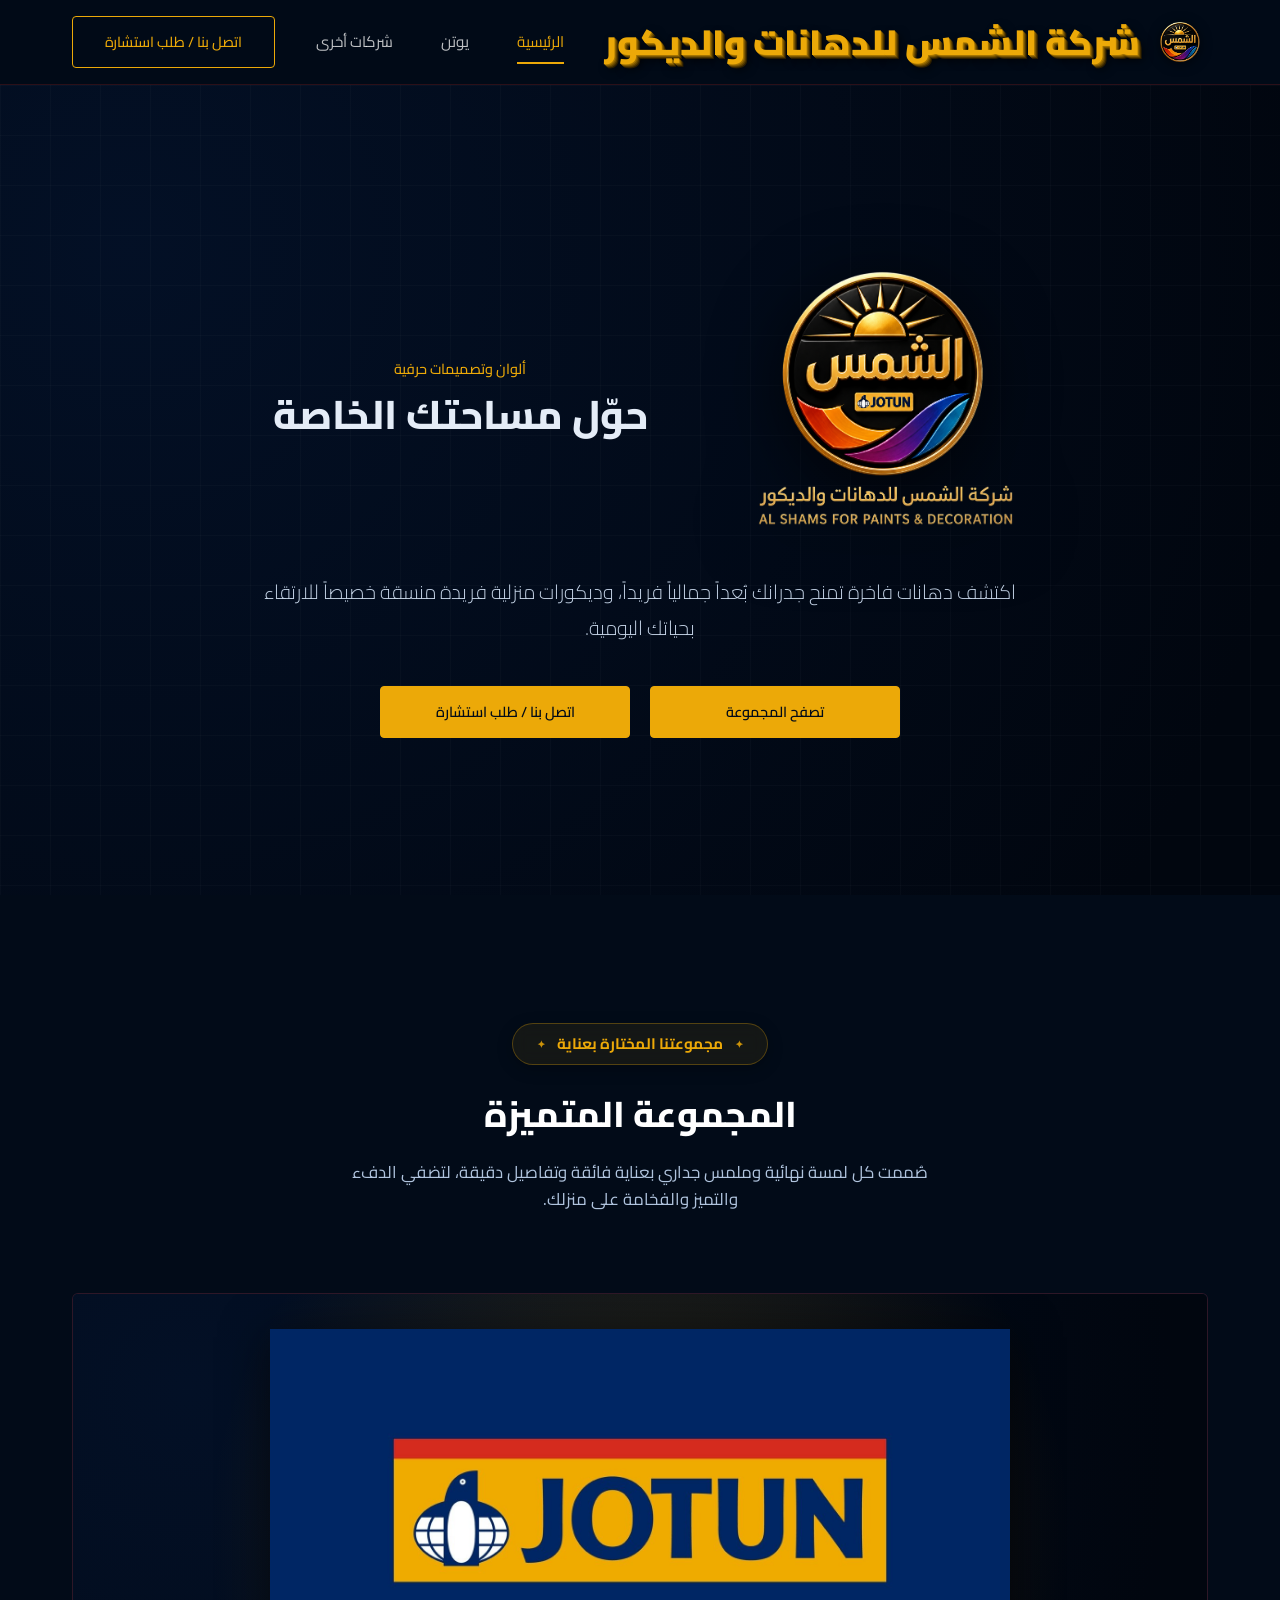
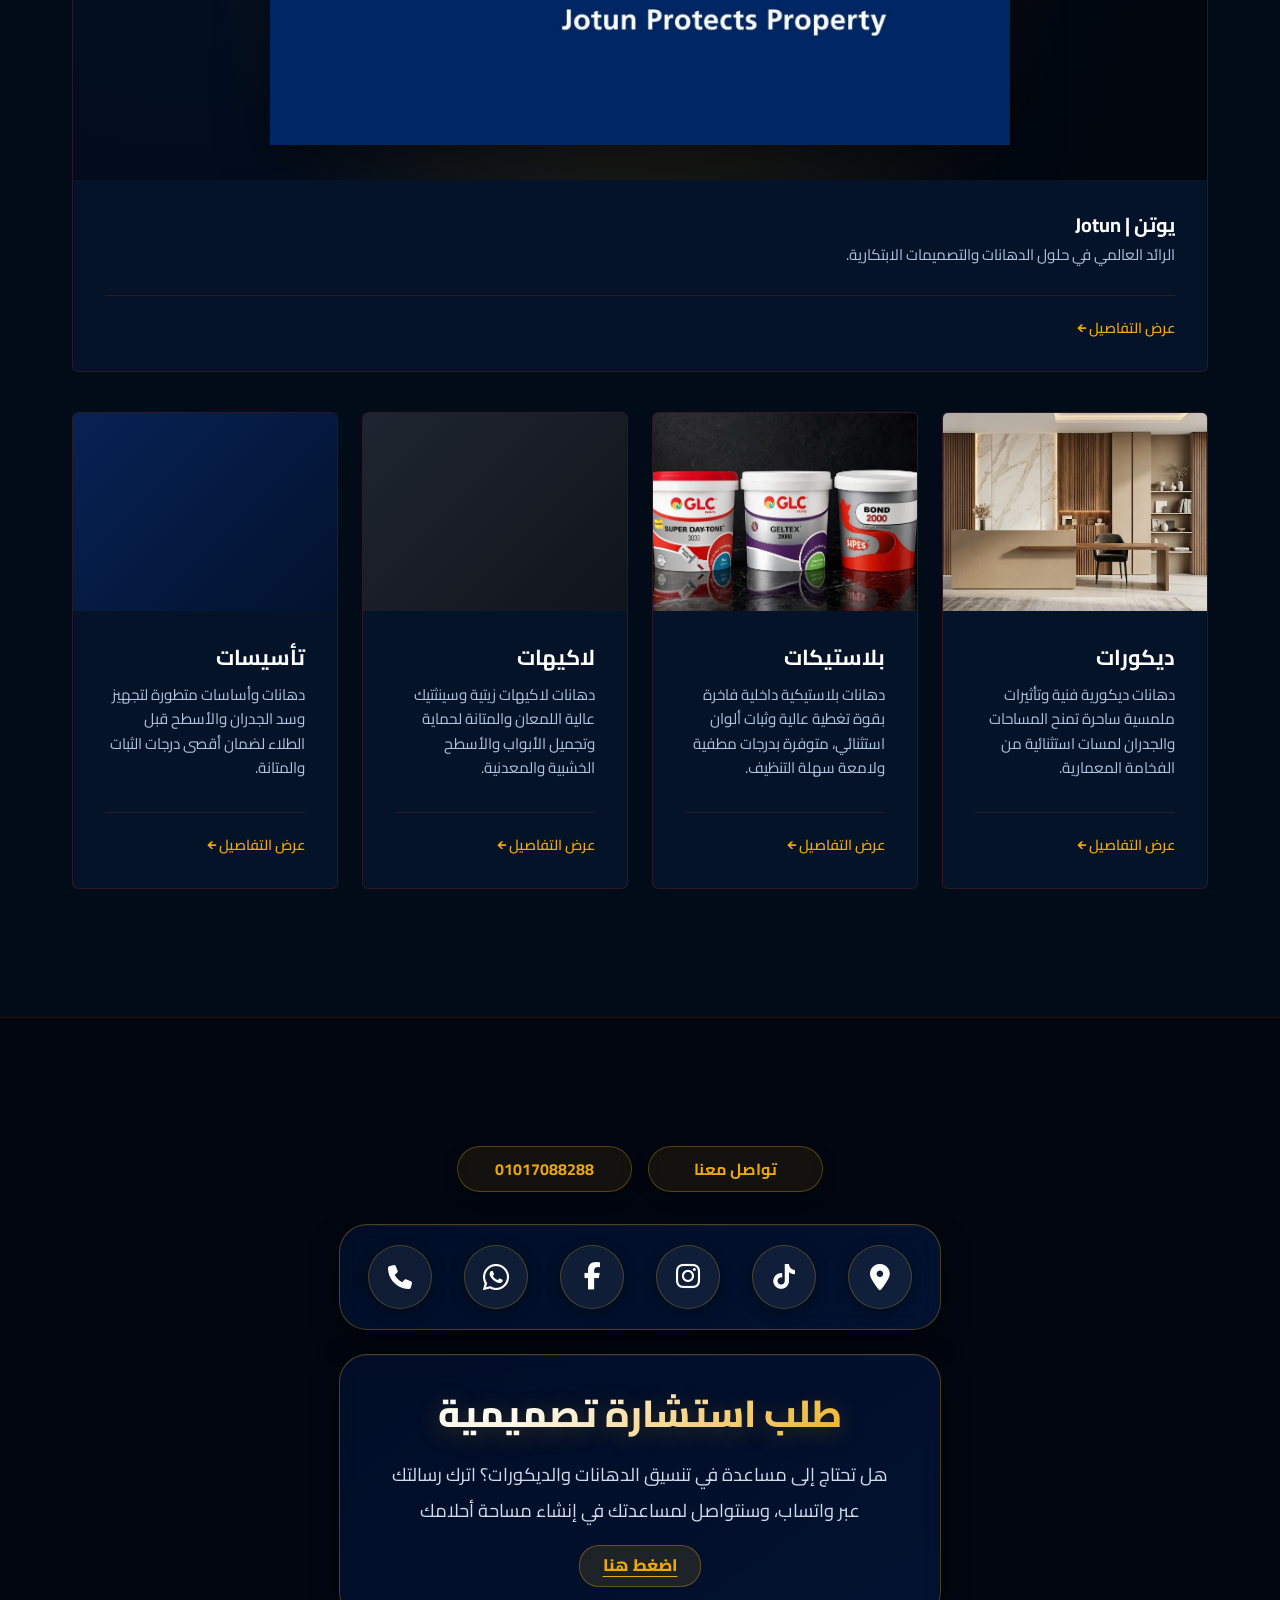
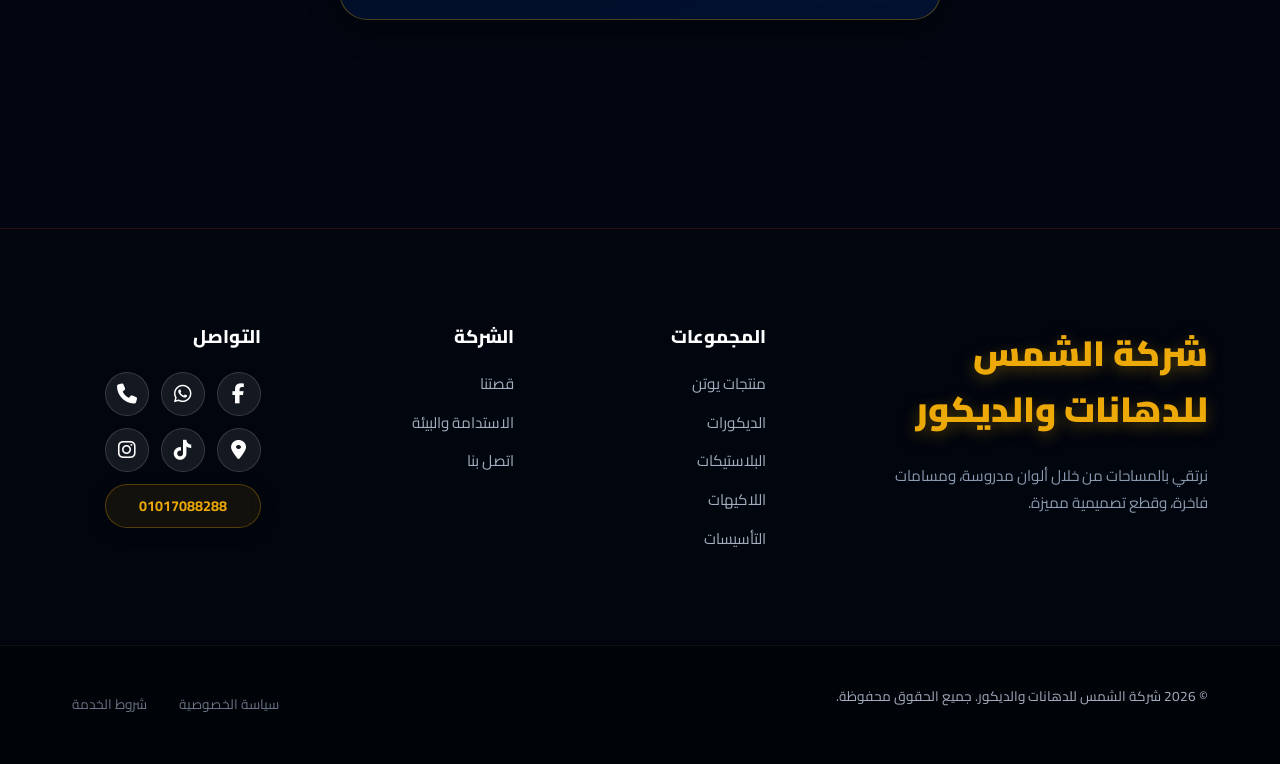
==== commit 71e15484: "Add and display new plastics image for the بلاستيكات card on homepage" ====
--- a/index.html
+++ b/index.html
@@ -113,7 +113,7 @@
         <article class="product-card" onclick="window.location.href='plastics.html'" data-testid="product-card-plastics">
           <div class="product-image-container" data-testid="product-image-container-3">
             <a href="plastics.html" data-testid="product-image-link-3">
-              <div class="product-image-placeholder color-sage" data-testid="product-image-placeholder-3"></div>
+              <img src="assets/plastics.png" id="img-plastics-card" alt="بلاستيكات" class="product-card-image" data-testid="product-image-3">
             </a>
           </div>
           <div class="product-info">
--- a/styles.css
+++ b/styles.css
@@ -924,9 +924,9 @@
   align-items: center !important;
   justify-content: center !important;
   direction: ltr;
-  gap: clamp(1rem, 2.8vw, 2.5rem) !important;
+  gap: clamp(1rem, 2.5vw, 2.2rem) !important;
   margin: 1.5rem auto 1.5rem auto !important;
-  padding: 1.15rem 2rem !important;
+  padding: 1.25rem 2rem !important;
   background: linear-gradient(145deg, rgba(1, 15, 43, 0.85) 0%, rgba(3, 26, 70, 0.6) 100%);
   border: 1px solid rgba(236, 169, 8, 0.32);
   border-radius: 28px;
@@ -939,12 +939,12 @@
 }
 
 .contact-social-bar .social-icon-btn {
-  width: 52px;
-  height: 52px;
+  width: 64px;
+  height: 64px;
   border-radius: 50%;
   background: rgba(255, 255, 255, 0.06);
-  border: 1px solid rgba(236, 169, 8, 0.25);
-  box-shadow: 0 4px 12px rgba(0, 0, 0, 0.25);
+  border: 1px solid rgba(236, 169, 8, 0.28);
+  box-shadow: 0 4px 15px rgba(0, 0, 0, 0.3);
   flex-shrink: 0;
   display: inline-flex;
   align-items: center;
@@ -952,32 +952,32 @@
 }
 
 .contact-social-bar .social-icon-btn i {
-  font-size: 1.3rem;
+  font-size: 1.65rem;
   line-height: 1;
 }
 
 .contact-social-bar .social-icon-btn.whatsapp i {
-  font-size: 1.45rem;
+  font-size: 1.85rem;
 }
 
 .contact-social-bar .social-icon-btn.phone i {
-  font-size: 1.15rem;
+  font-size: 1.5rem;
 }
 
 .contact-social-bar .social-icon-btn.facebook i {
-  font-size: 1.35rem;
+  font-size: 1.7rem;
 }
 
 .contact-social-bar .social-icon-btn.instagram i {
-  font-size: 1.35rem;
+  font-size: 1.7rem;
 }
 
 .contact-social-bar .social-icon-btn.tiktok i {
-  font-size: 1.25rem;
+  font-size: 1.55rem;
 }
 
 .contact-social-bar .social-icon-btn.maps i {
-  font-size: 1.3rem;
+  font-size: 1.65rem;
 }
 
 .social-icon-btn {
@@ -1567,21 +1567,21 @@
   }
 
   .contact-social-bar {
-    padding: 0.85rem 1rem !important;
-    gap: clamp(0.4rem, 2vw, 0.85rem) !important;
+    padding: 0.95rem 1rem !important;
+    gap: clamp(0.5rem, 2.2vw, 1rem) !important;
   }
 
   .contact-social-bar .social-icon-btn {
-    width: 42px !important;
-    height: 42px !important;
+    width: 48px !important;
+    height: 48px !important;
   }
 
   .contact-social-bar .social-icon-btn i {
-    font-size: 1.15rem !important;
+    font-size: 1.3rem !important;
   }
 
   .contact-social-bar .social-icon-btn.whatsapp i {
-    font-size: 1.3rem !important;
+    font-size: 1.45rem !important;
   }
 
   .header-company-logo {
@@ -1638,21 +1638,21 @@
   }
 
   .contact-social-bar {
-    padding: 0.75rem 0.5rem !important;
-    gap: clamp(0.2rem, 1.8vw, 0.45rem) !important;
+    padding: 0.75rem 0.35rem !important;
+    gap: clamp(0.15rem, 1.6vw, 0.4rem) !important;
   }
 
   .contact-social-bar .social-icon-btn {
-    width: clamp(34px, 8.8vw, 40px) !important;
-    height: clamp(34px, 8.8vw, 40px) !important;
+    width: clamp(38px, 9.4vw, 44px) !important;
+    height: clamp(38px, 9.4vw, 44px) !important;
   }
 
   .contact-social-bar .social-icon-btn i {
-    font-size: clamp(0.95rem, 2.8vw, 1.1rem) !important;
+    font-size: clamp(1.05rem, 3.2vw, 1.25rem) !important;
   }
 
   .contact-social-bar .social-icon-btn.whatsapp i {
-    font-size: clamp(1.05rem, 3.2vw, 1.25rem) !important;
+    font-size: clamp(1.15rem, 3.5vw, 1.4rem) !important;
   }
 
   .contact-header-top-row .section-subtitle,
@@ -1679,22 +1679,22 @@
   }
 
   .contact-social-bar {
-    padding: 0.55rem 0.35rem !important;
-    gap: 0.25rem !important;
+    padding: 0.6rem 0.25rem !important;
+    gap: 0.2rem !important;
     border-radius: 25px;
   }
 
   .contact-social-bar .social-icon-btn {
-    width: 32px !important;
-    height: 32px !important;
+    width: 35px !important;
+    height: 35px !important;
   }
 
   .contact-social-bar .social-icon-btn i {
-    font-size: 0.88rem !important;
+    font-size: 0.95rem !important;
   }
 
   .contact-social-bar .social-icon-btn.whatsapp i {
-    font-size: 0.98rem !important;
+    font-size: 1.05rem !important;
   }
 
   .contact-header-top-row .section-subtitle,
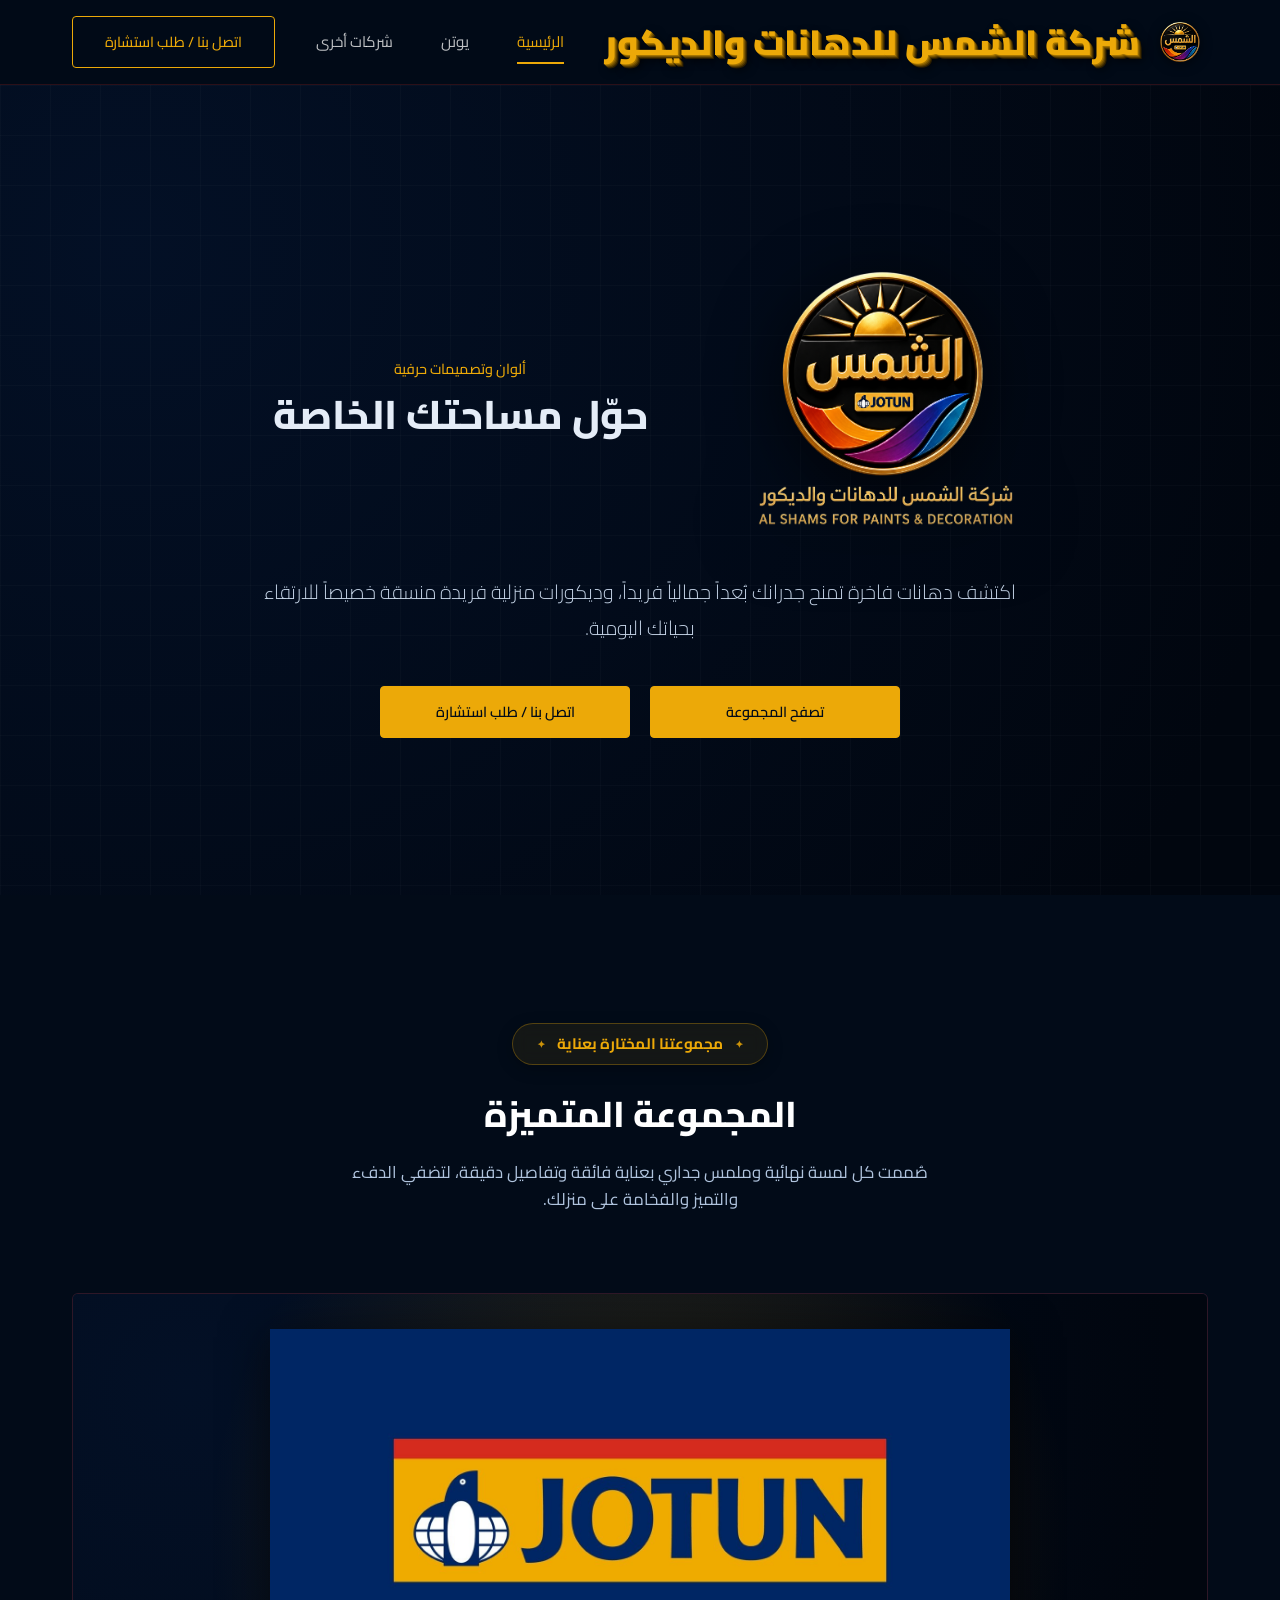
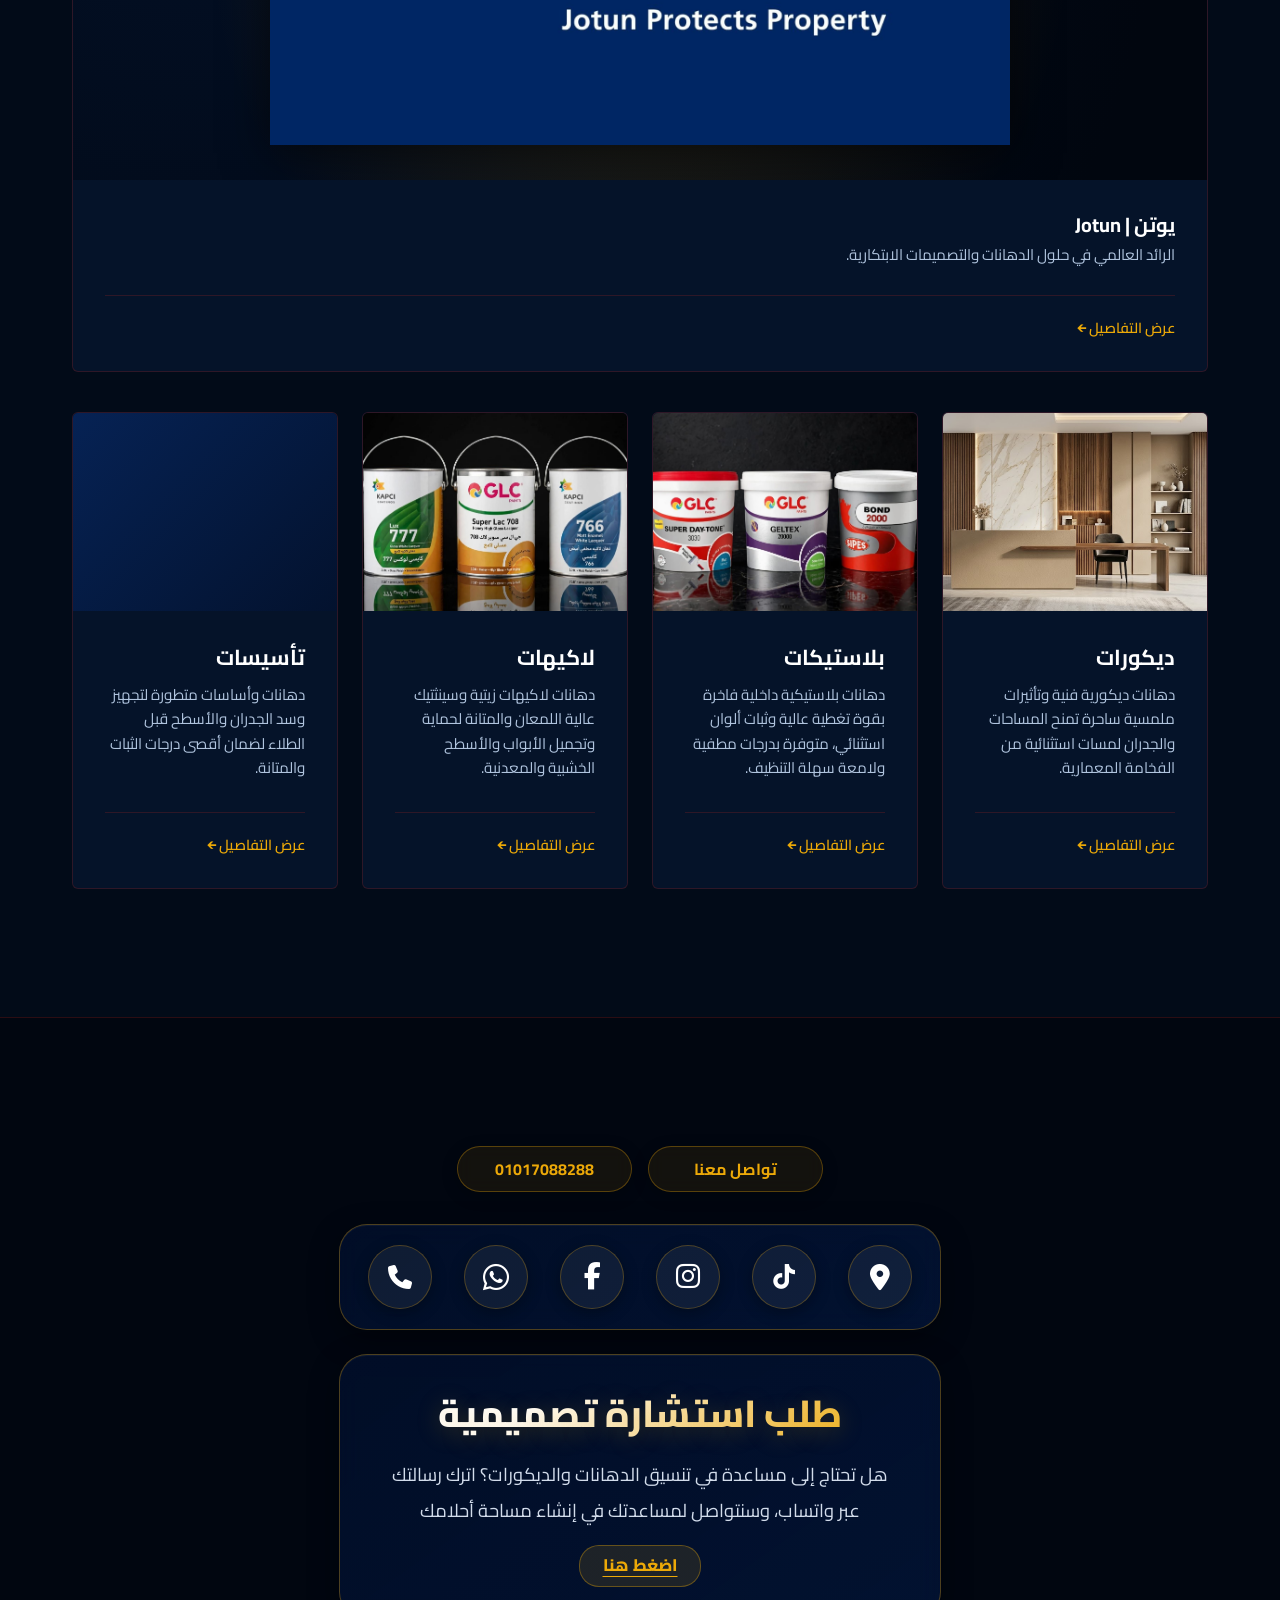
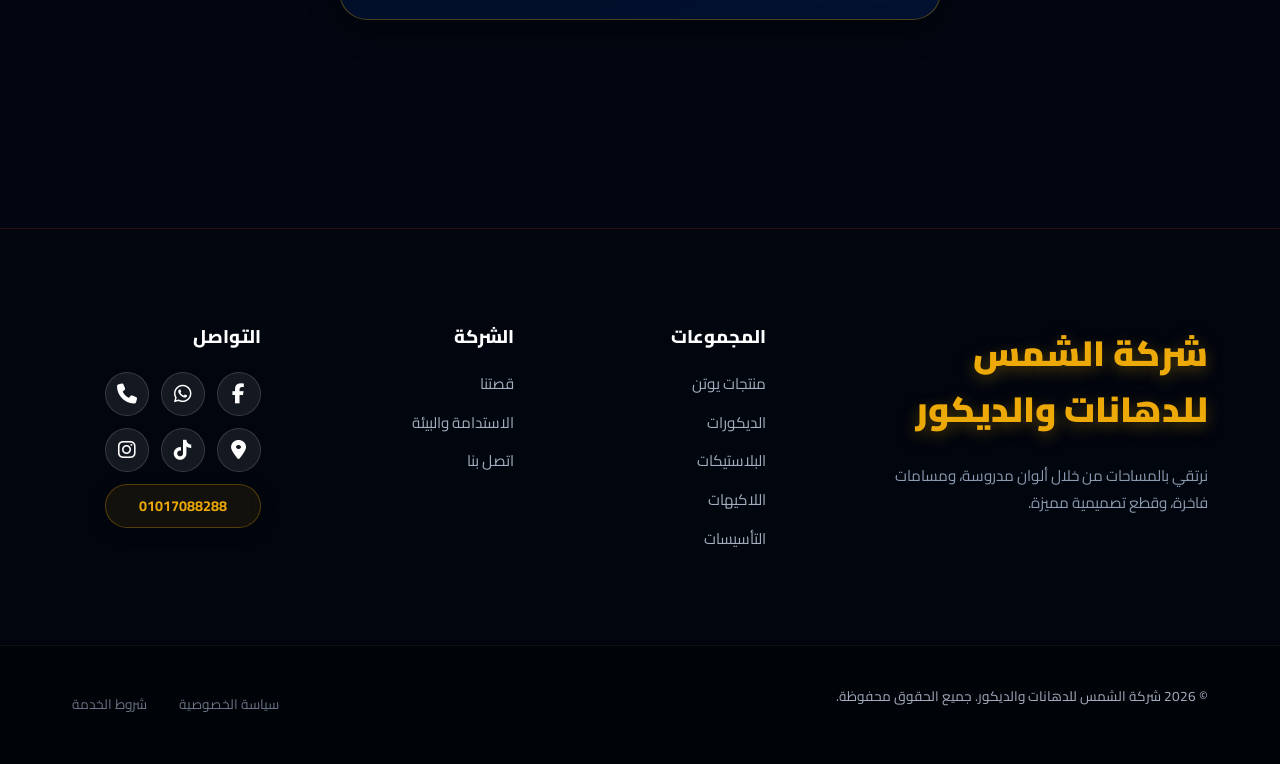
==== commit f767371a: "Add and display new lacquers image for the لاكيهات card on homepage" ====
--- a/index.html
+++ b/index.html
@@ -131,7 +131,7 @@
         <article class="product-card" onclick="window.location.href='lacquers.html'" data-testid="product-card-lacquers">
           <div class="product-image-container" data-testid="product-image-container-4">
             <a href="lacquers.html" data-testid="product-image-link-4">
-              <div class="product-image-placeholder color-brass" data-testid="product-image-placeholder-4"></div>
+              <img src="assets/lacquers.png" id="img-lacquers-card" alt="لاكيهات" class="product-card-image" data-testid="product-image-4">
             </a>
           </div>
           <div class="product-info">
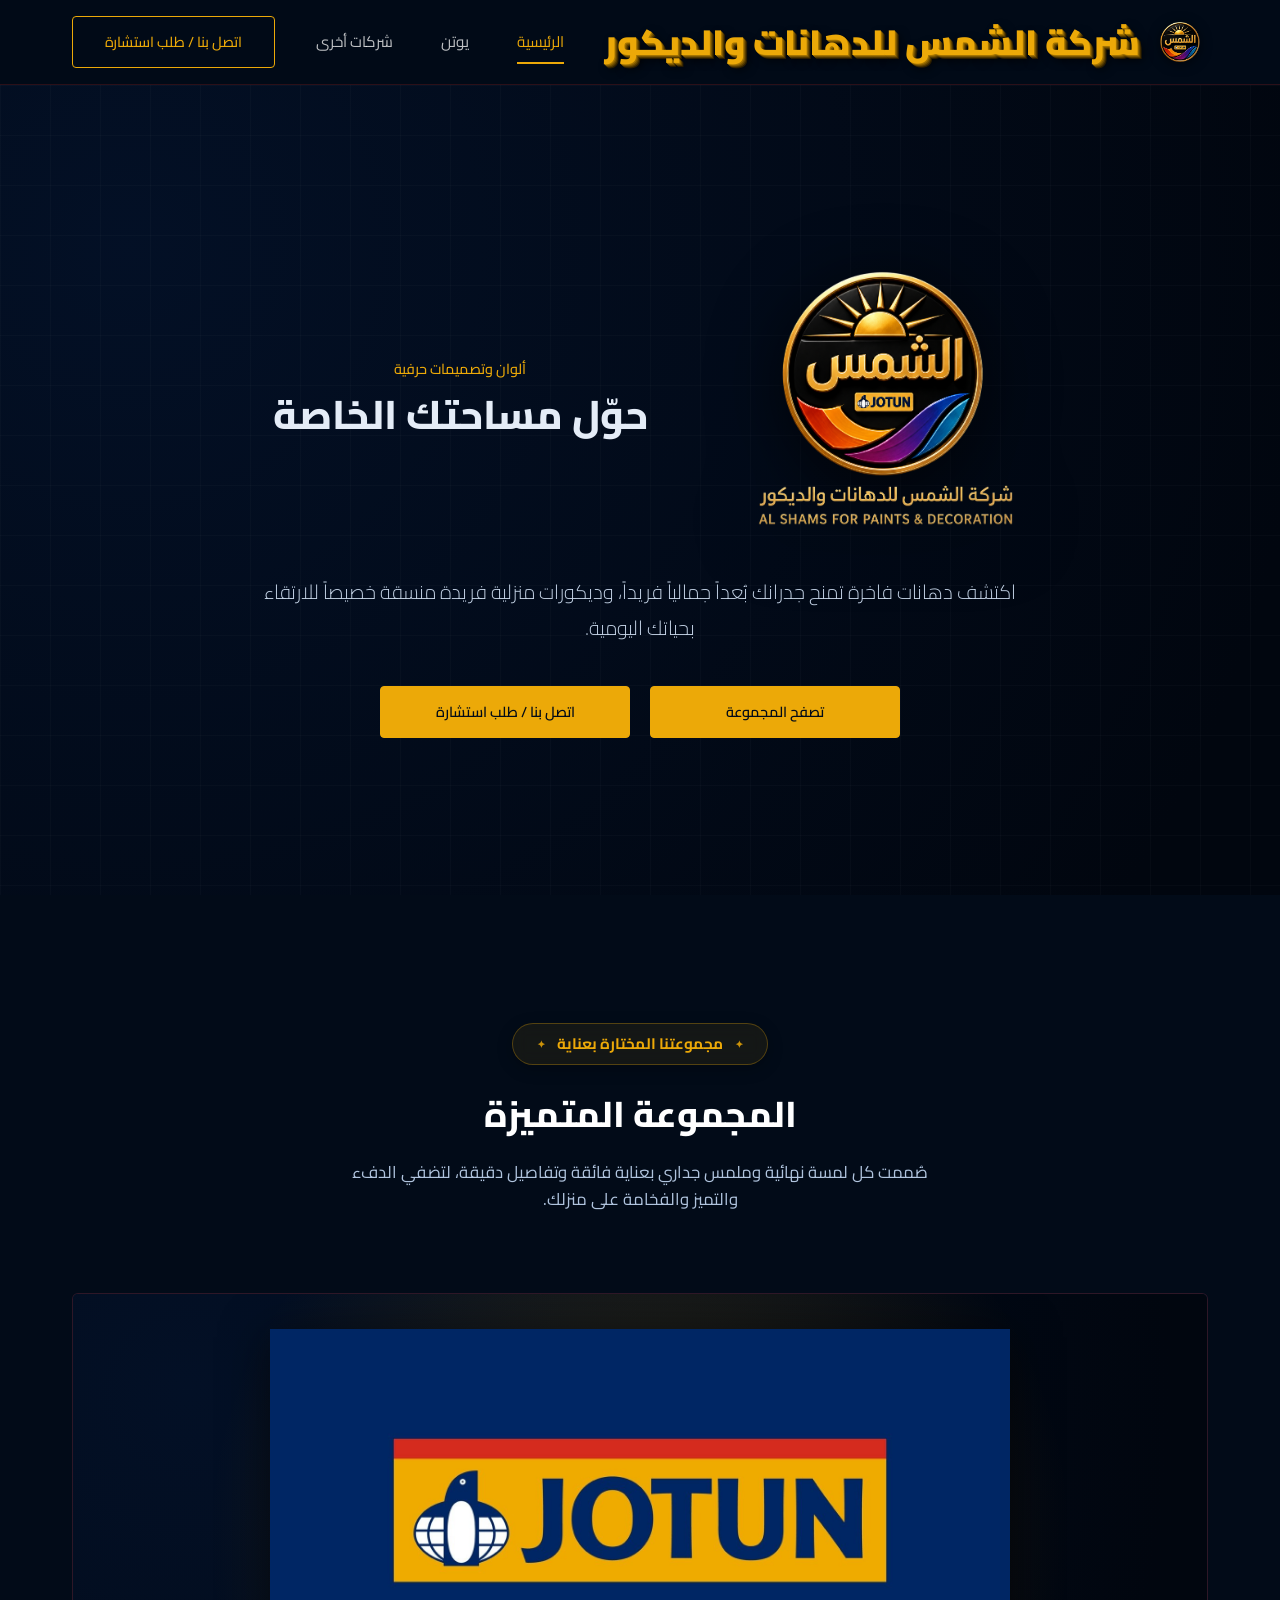
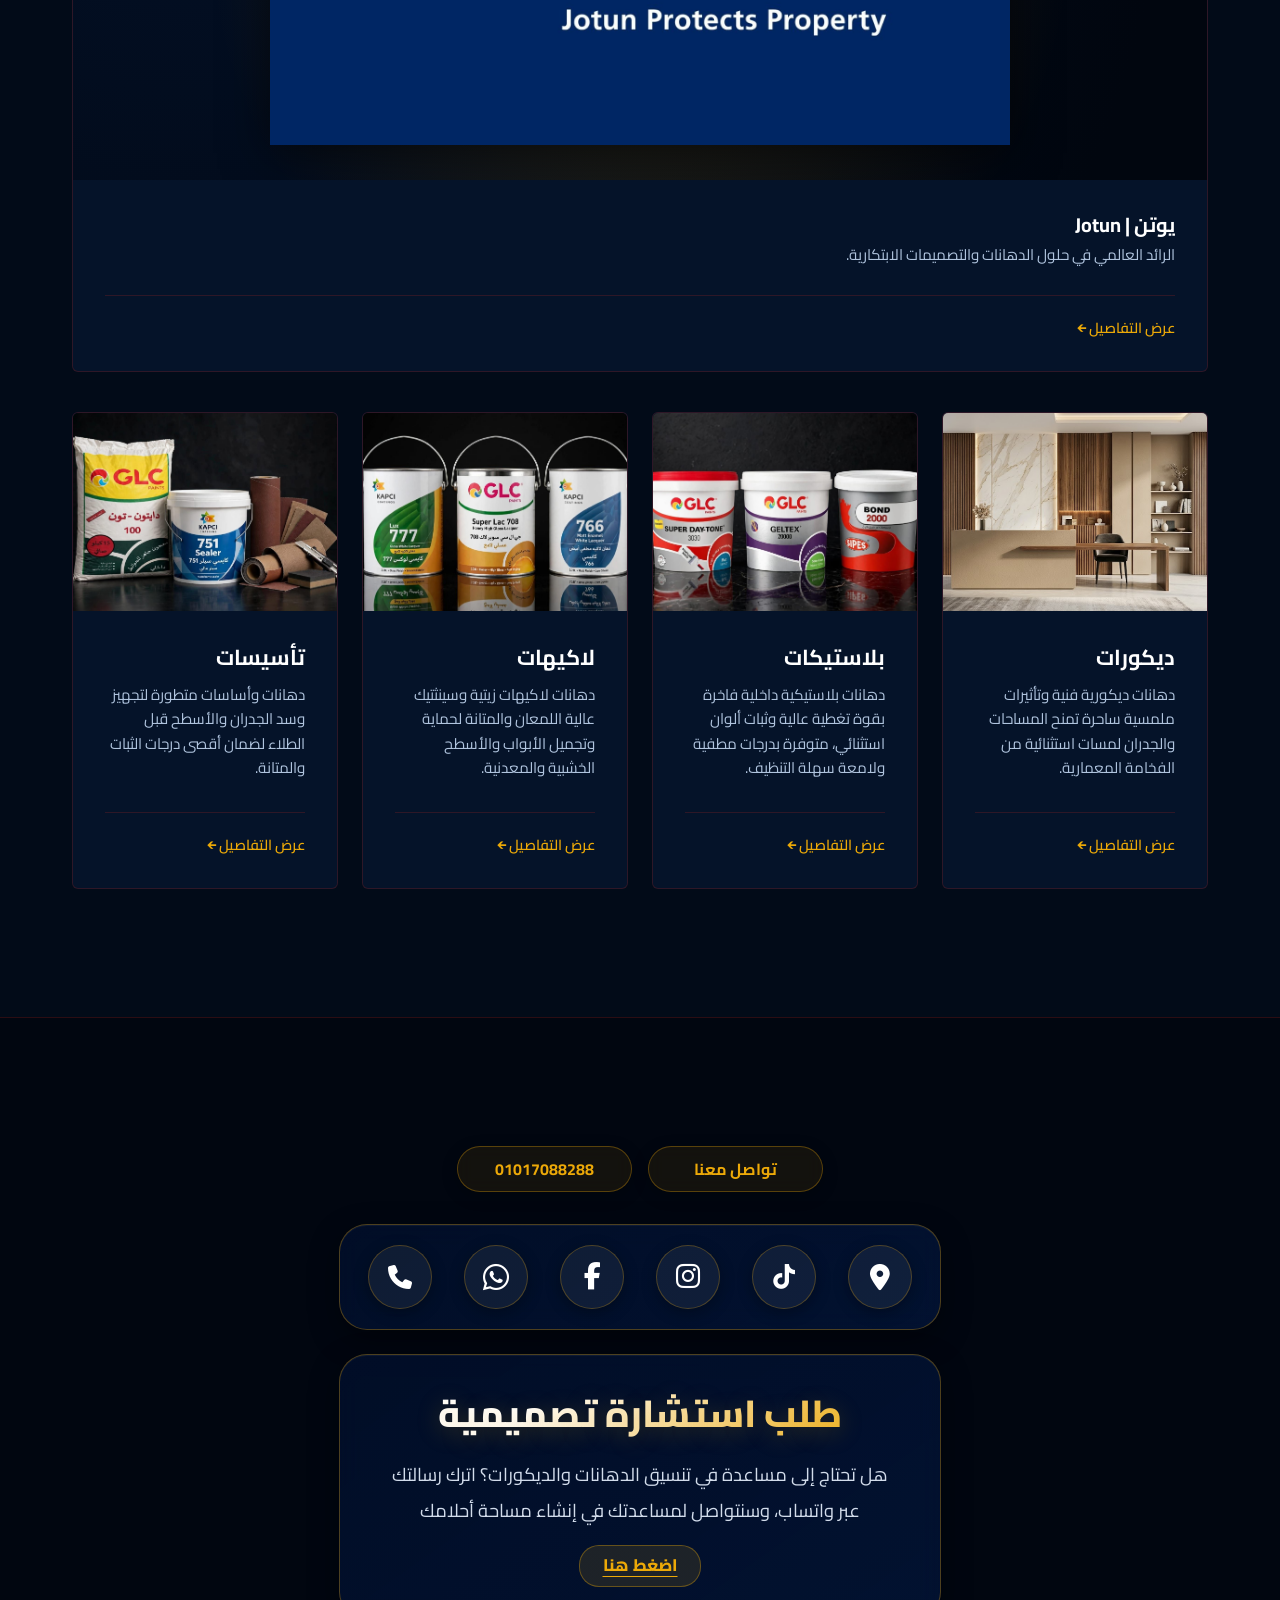
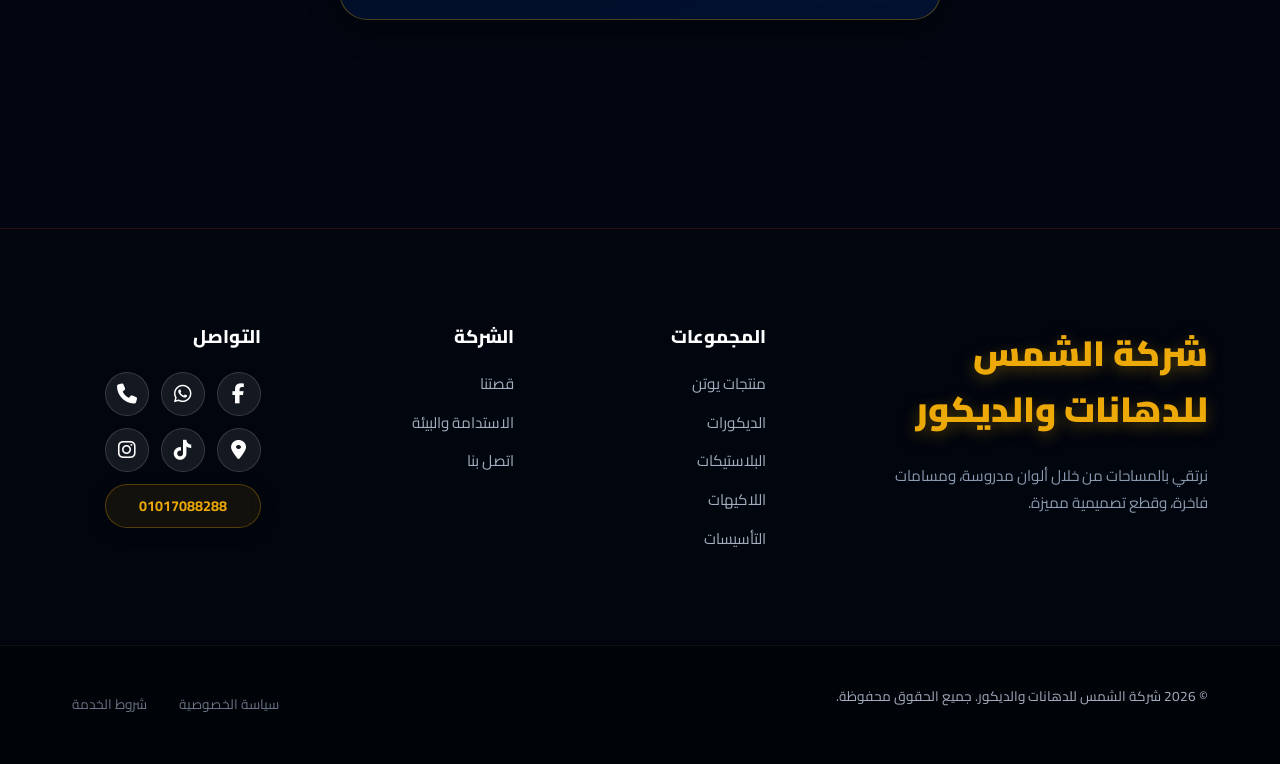
==== commit ac325a4a: "Add and display new primers image for the تأسيسات card on homepage" ====
--- a/index.html
+++ b/index.html
@@ -149,7 +149,7 @@
         <article class="product-card" onclick="window.location.href='primers.html'" data-testid="product-card-primers">
           <div class="product-image-container" data-testid="product-image-container-2">
             <a href="primers.html" data-testid="product-image-link-2">
-              <div class="product-image-placeholder color-nordic" data-testid="product-image-placeholder-2"></div>
+              <img src="assets/primers.png" id="img-primers-card" alt="تأسيسات" class="product-card-image" data-testid="product-image-2">
             </a>
           </div>
           <div class="product-info">
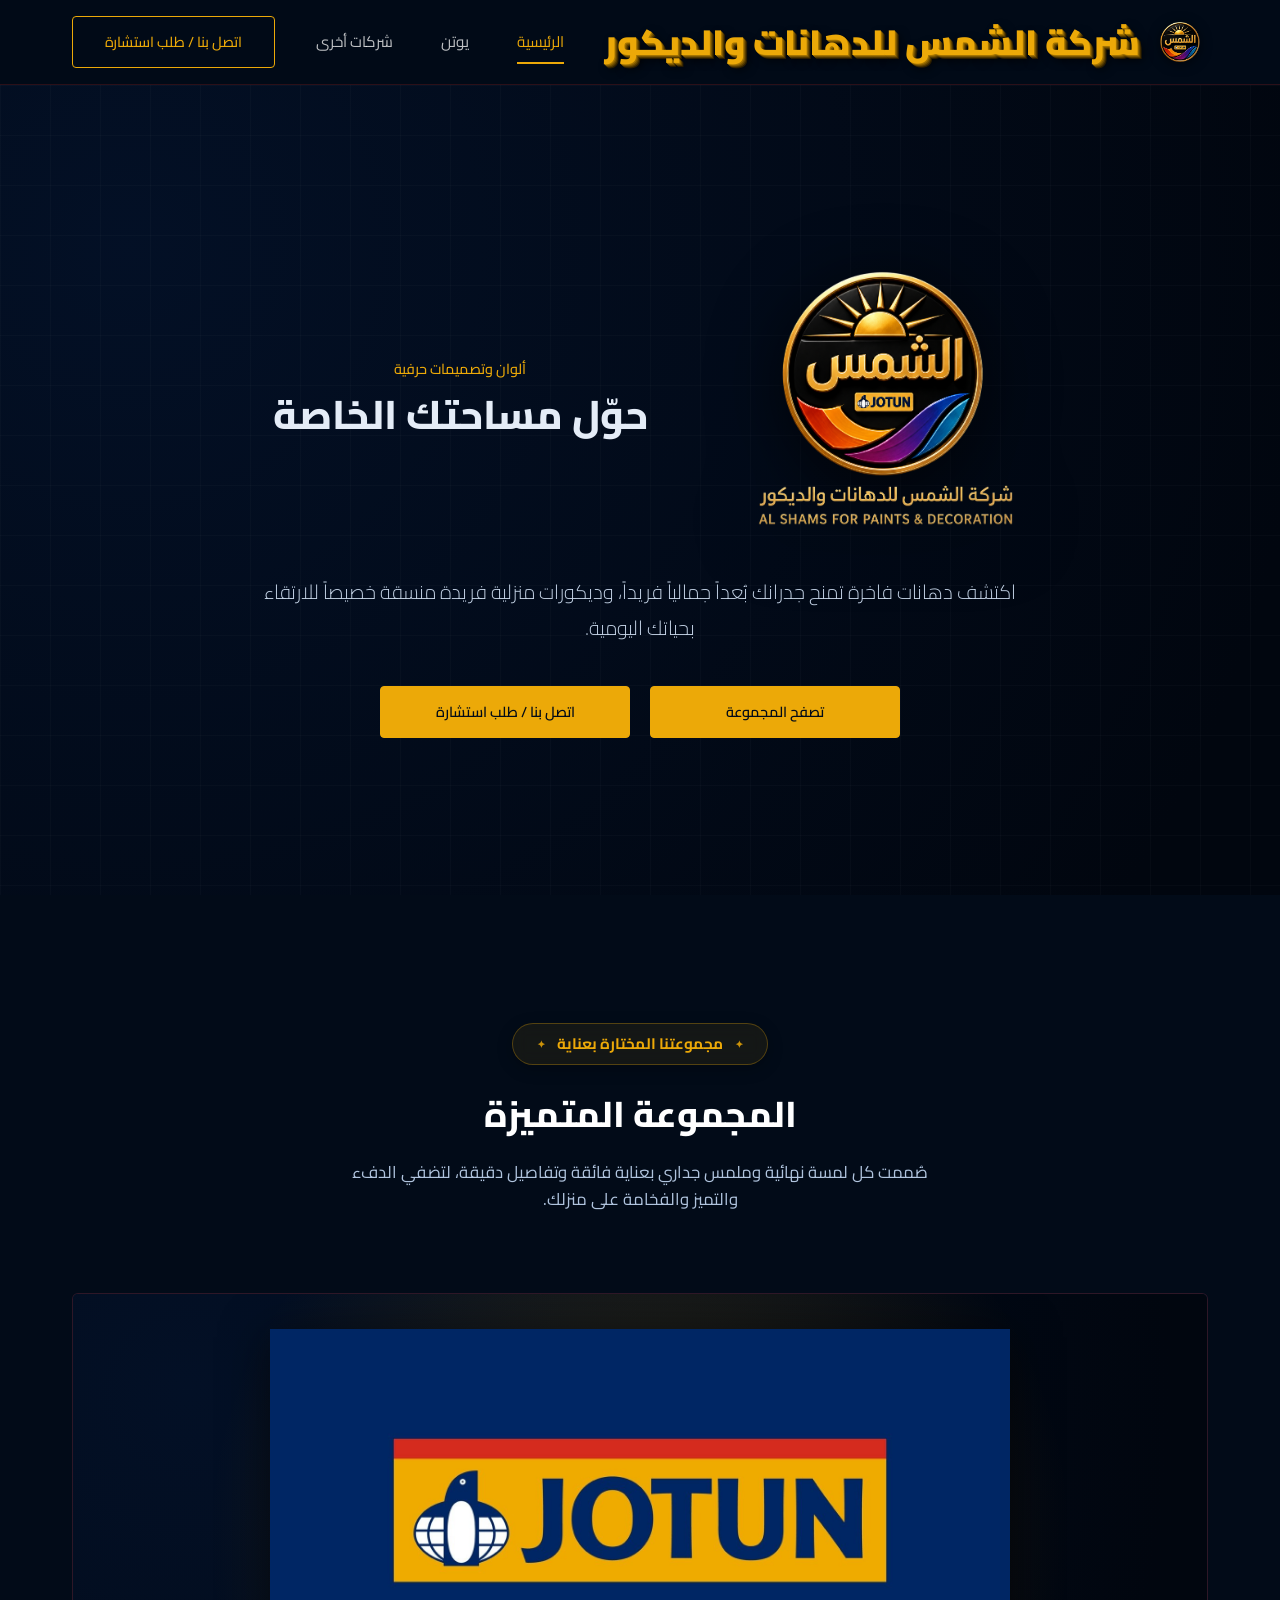
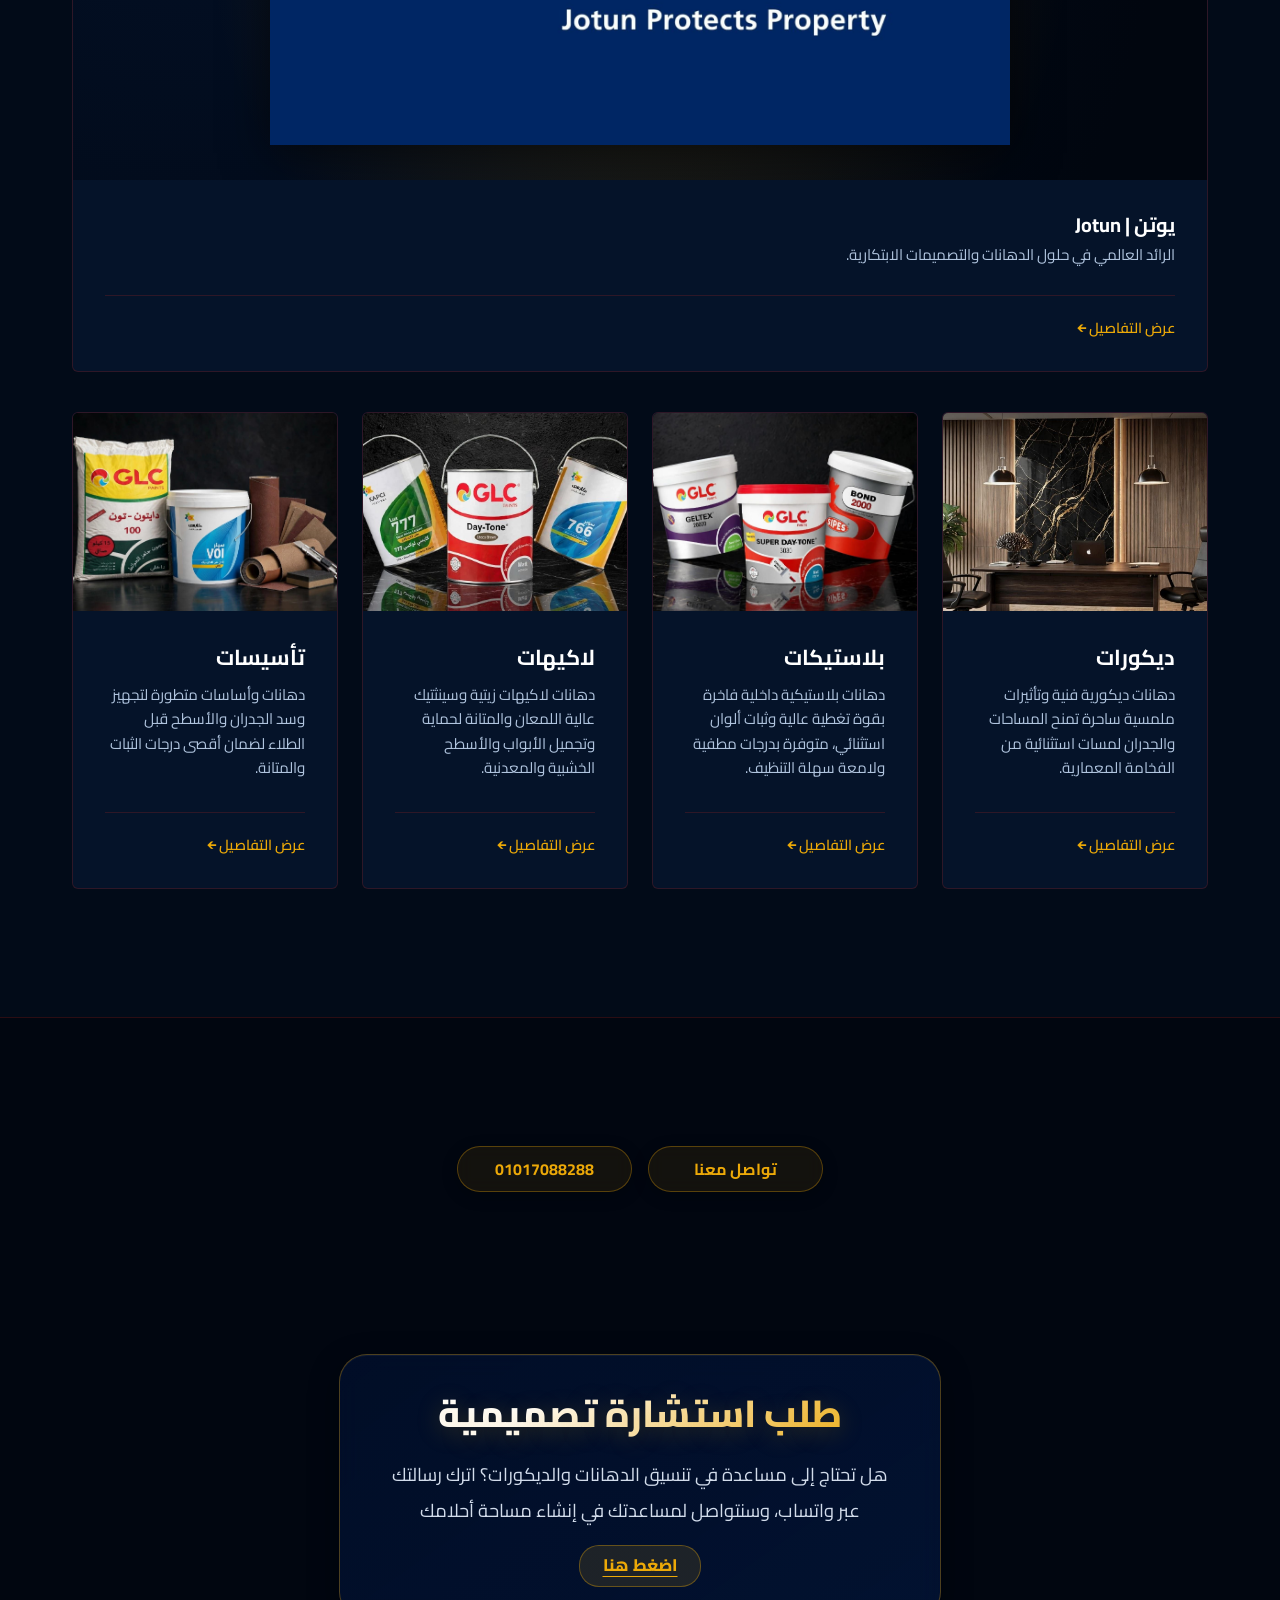
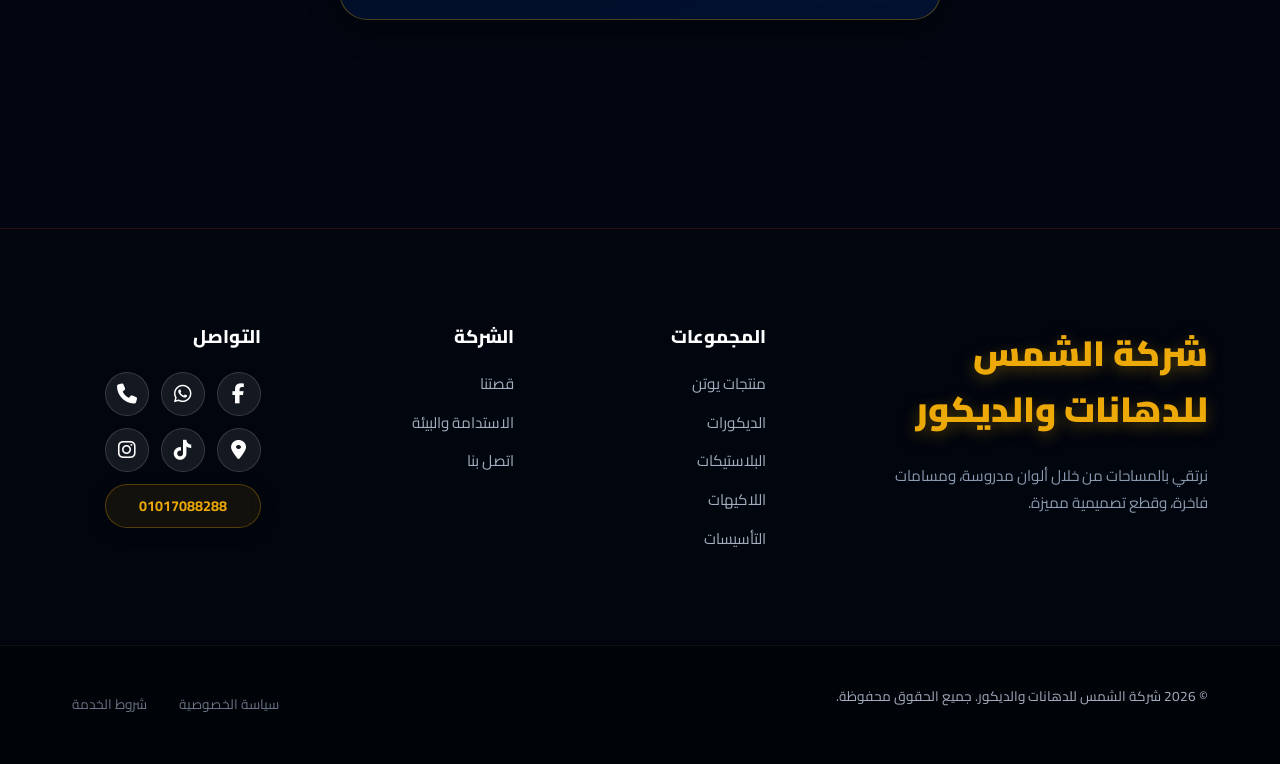
==== commit 69970303: "Update Facebook, Instagram, and Google Maps links across all pages" ====
--- a/index.html
+++ b/index.html
@@ -184,16 +184,16 @@
           <a href="https://wa.me/201017088288" target="_blank" rel="noopener" class="social-icon-btn whatsapp" title="واتساب" data-testid="social-btn-whatsapp">
             <i class="fa-brands fa-whatsapp"></i>
           </a>
-          <a href="#" target="_blank" rel="noopener" class="social-icon-btn facebook" title="فيسبوك" data-testid="social-btn-facebook">
+          <a href="https://www.facebook.com/shams.jotun" target="_blank" rel="noopener" class="social-icon-btn facebook" title="فيسبوك" data-testid="social-btn-facebook">
             <i class="fa-brands fa-facebook-f"></i>
           </a>
-          <a href="#" target="_blank" rel="noopener" class="social-icon-btn instagram" title="إنستغرام" data-testid="social-btn-instagram">
+          <a href="https://www.instagram.com/shamsjotun/" target="_blank" rel="noopener" class="social-icon-btn instagram" title="إنستغرام" data-testid="social-btn-instagram">
             <i class="fa-brands fa-instagram"></i>
           </a>
           <a href="https://www.tiktok.com/@shams.jotun?_r=1&_t=ZS-98oRNRjD4mS" target="_blank" rel="noopener" class="social-icon-btn tiktok" title="تيك توك" data-testid="social-btn-tiktok">
             <i class="fa-brands fa-tiktok"></i>
           </a>
-          <a href="https://maps.google.com" target="_blank" rel="noopener" class="social-icon-btn maps" title="خرائط جوجل" data-testid="social-btn-maps">
+          <a href="https://maps.app.goo.gl/JhyrButeCdhpLR7B8?g_st=ac" target="_blank" rel="noopener" class="social-icon-btn maps" title="خرائط جوجل" data-testid="social-btn-maps">
             <i class="fa-solid fa-location-dot"></i>
           </a>
         </div>
@@ -249,16 +249,16 @@
             <a href="https://wa.me/201017088288" target="_blank" rel="noopener" class="social-icon-btn whatsapp" title="واتساب" data-testid="footer-social-whatsapp">
               <i class="fa-brands fa-whatsapp"></i>
             </a>
-            <a href="#" target="_blank" rel="noopener" class="social-icon-btn facebook" title="فيسبوك" data-testid="footer-social-facebook">
+            <a href="https://www.facebook.com/shams.jotun" target="_blank" rel="noopener" class="social-icon-btn facebook" title="فيسبوك" data-testid="footer-social-facebook">
               <i class="fa-brands fa-facebook-f"></i>
             </a>
-            <a href="#" target="_blank" rel="noopener" class="social-icon-btn instagram" title="إنستغرام" data-testid="footer-social-instagram">
+            <a href="https://www.instagram.com/shamsjotun/" target="_blank" rel="noopener" class="social-icon-btn instagram" title="إنستغرام" data-testid="footer-social-instagram">
               <i class="fa-brands fa-instagram"></i>
             </a>
             <a href="https://www.tiktok.com/@shams.jotun?_r=1&_t=ZS-98oRNRjD4mS" target="_blank" rel="noopener" class="social-icon-btn tiktok" title="تيك توك" data-testid="footer-social-tiktok">
               <i class="fa-brands fa-tiktok"></i>
             </a>
-            <a href="https://maps.google.com" target="_blank" rel="noopener" class="social-icon-btn maps" title="خرائط جوجل" data-testid="footer-social-maps">
+            <a href="https://maps.app.goo.gl/JhyrButeCdhpLR7B8?g_st=ac" target="_blank" rel="noopener" class="social-icon-btn maps" title="خرائط جوجل" data-testid="footer-social-maps">
               <i class="fa-solid fa-location-dot"></i>
             </a>
           </div>
--- a/styles.css
+++ b/styles.css
@@ -1567,21 +1567,22 @@
   }
 
   .contact-social-bar {
-    padding: 0.95rem 1rem !important;
-    gap: clamp(0.5rem, 2.2vw, 1rem) !important;
+    padding: 1rem 1.25rem !important;
+    gap: clamp(0.75rem, 2.5vw, 1.35rem) !important;
+    justify-content: space-evenly !important;
   }
 
   .contact-social-bar .social-icon-btn {
-    width: 48px !important;
-    height: 48px !important;
+    width: 52px !important;
+    height: 52px !important;
   }
 
   .contact-social-bar .social-icon-btn i {
-    font-size: 1.3rem !important;
+    font-size: 1.35rem !important;
   }
 
   .contact-social-bar .social-icon-btn.whatsapp i {
-    font-size: 1.45rem !important;
+    font-size: 1.55rem !important;
   }
 
   .header-company-logo {
@@ -1638,21 +1639,28 @@
   }
 
   .contact-social-bar {
-    padding: 0.75rem 0.35rem !important;
-    gap: clamp(0.15rem, 1.6vw, 0.4rem) !important;
+    width: 100% !important;
+    max-width: 100% !important;
+    padding: 0.85rem 0.5rem !important;
+    gap: 0 !important;
+    justify-content: space-between !important;
+    align-items: center !important;
+    flex-wrap: nowrap !important;
+    box-sizing: border-box !important;
   }
 
   .contact-social-bar .social-icon-btn {
-    width: clamp(38px, 9.4vw, 44px) !important;
-    height: clamp(38px, 9.4vw, 44px) !important;
+    width: clamp(42px, 12.8vw, 50px) !important;
+    height: clamp(42px, 12.8vw, 50px) !important;
+    flex-shrink: 0 !important;
   }
 
   .contact-social-bar .social-icon-btn i {
-    font-size: clamp(1.05rem, 3.2vw, 1.25rem) !important;
+    font-size: clamp(1.2rem, 3.8vw, 1.45rem) !important;
   }
 
   .contact-social-bar .social-icon-btn.whatsapp i {
-    font-size: clamp(1.15rem, 3.5vw, 1.4rem) !important;
+    font-size: clamp(1.35rem, 4.2vw, 1.65rem) !important;
   }
 
   .contact-header-top-row .section-subtitle,
@@ -1679,22 +1687,24 @@
   }
 
   .contact-social-bar {
-    padding: 0.6rem 0.25rem !important;
-    gap: 0.2rem !important;
+    padding: 0.75rem 0.35rem !important;
+    gap: 0 !important;
+    justify-content: space-between !important;
     border-radius: 25px;
   }
 
   .contact-social-bar .social-icon-btn {
-    width: 35px !important;
-    height: 35px !important;
+    width: clamp(38px, 12.2vw, 42px) !important;
+    height: clamp(38px, 12.2vw, 42px) !important;
+    flex-shrink: 0 !important;
   }
 
   .contact-social-bar .social-icon-btn i {
-    font-size: 0.95rem !important;
+    font-size: 1.12rem !important;
   }
 
   .contact-social-bar .social-icon-btn.whatsapp i {
-    font-size: 1.05rem !important;
+    font-size: 1.28rem !important;
   }
 
   .contact-header-top-row .section-subtitle,
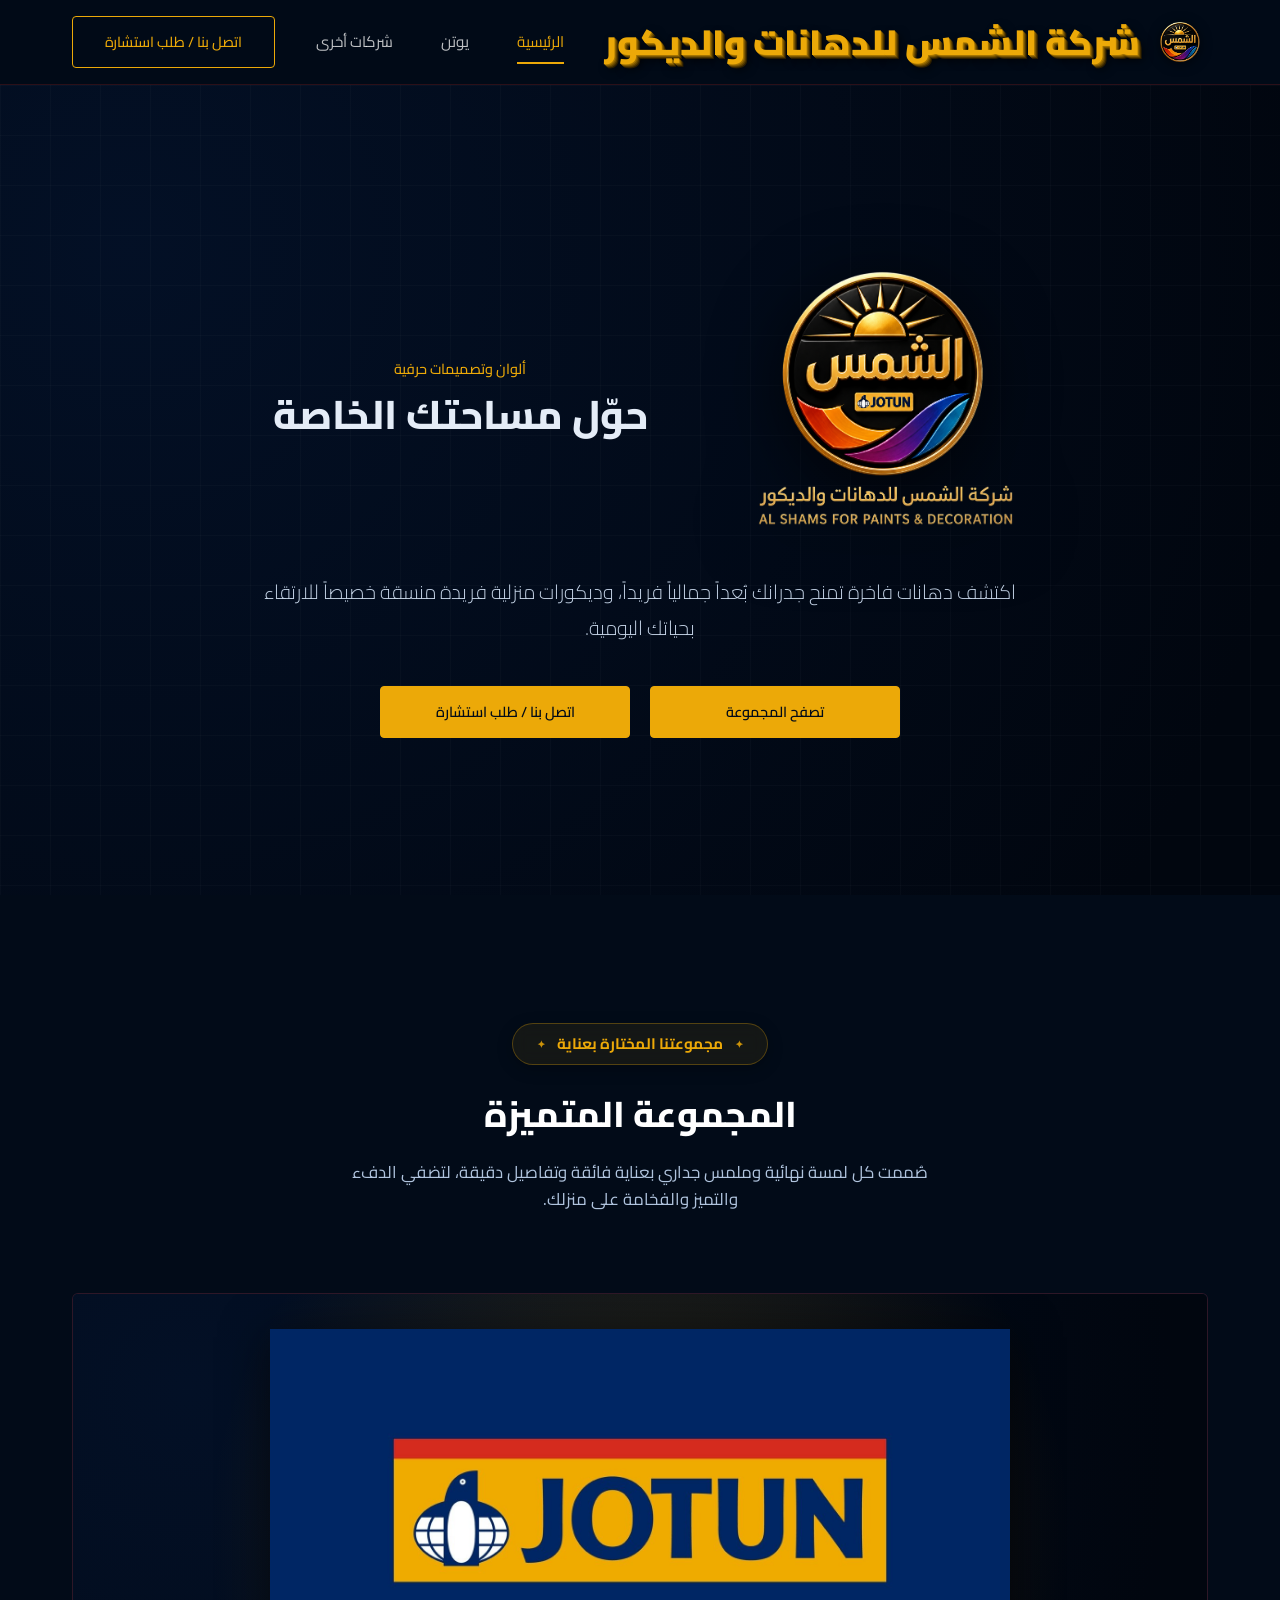
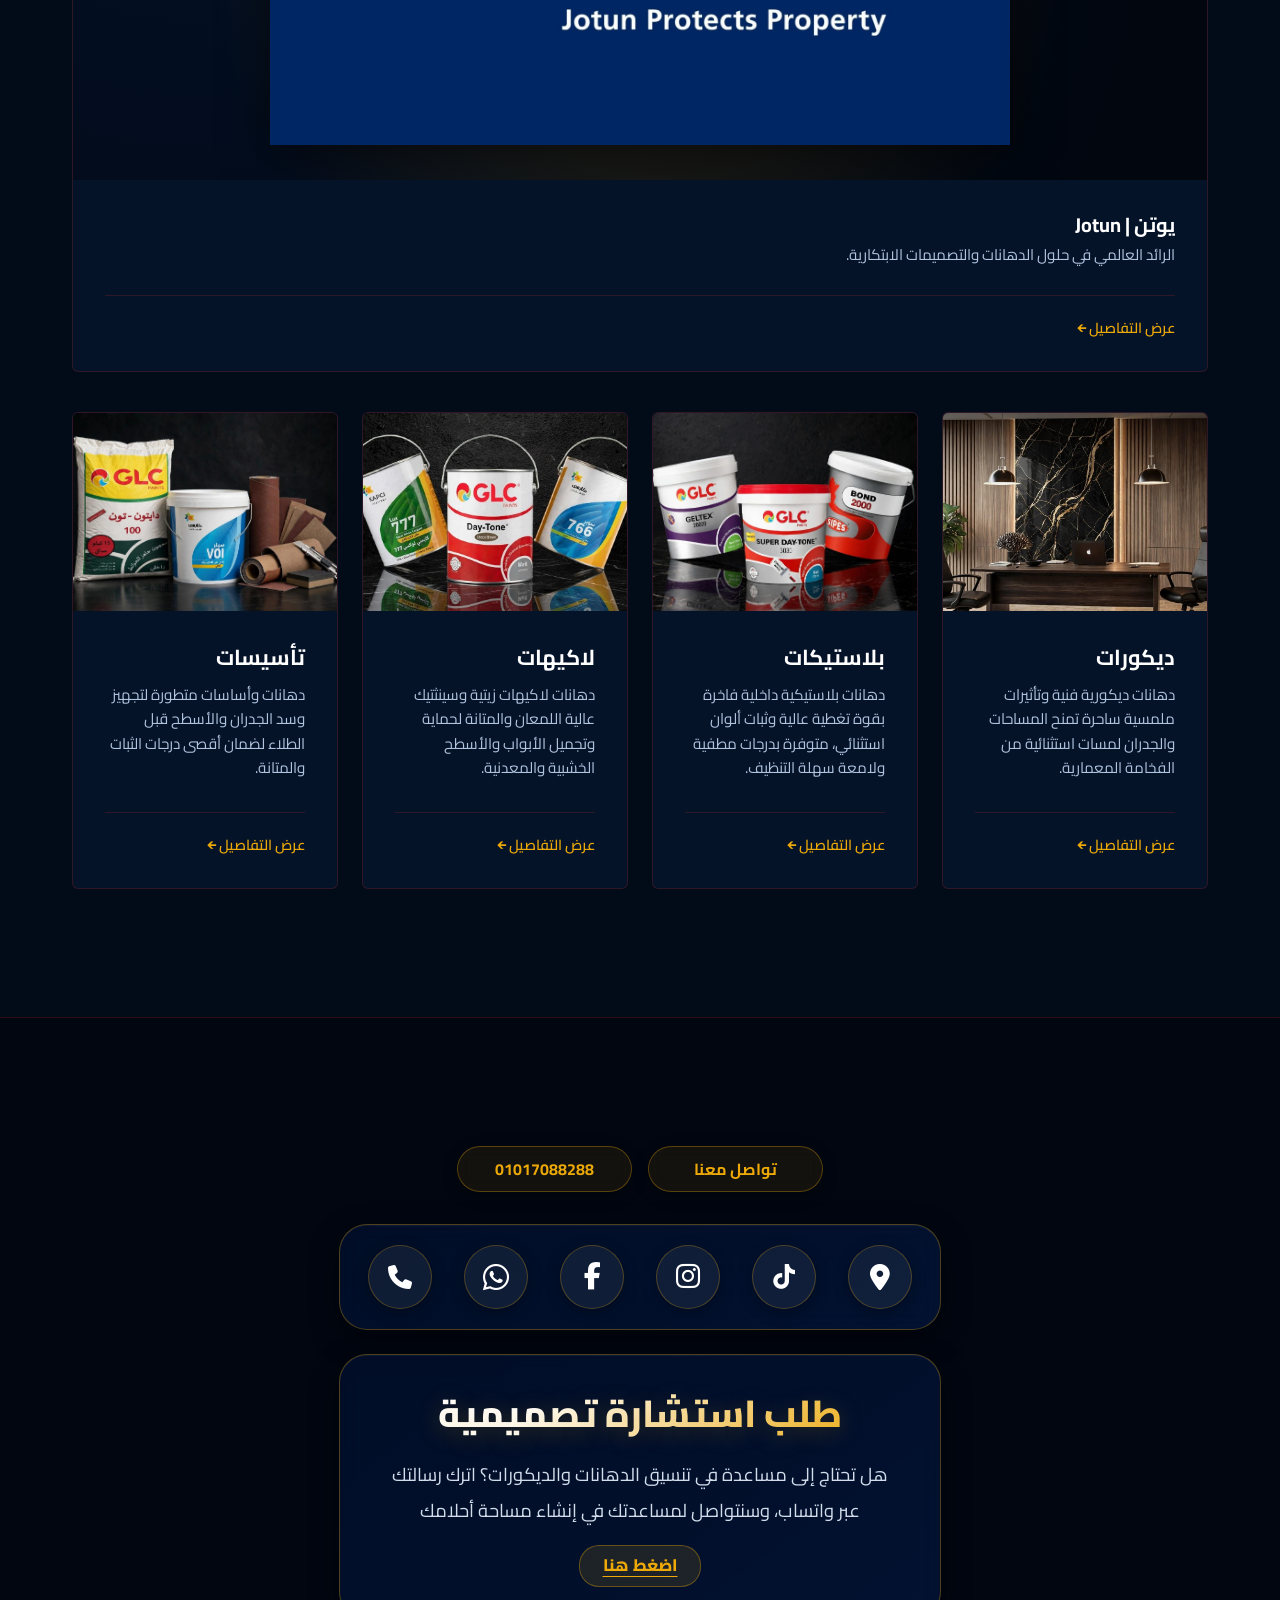
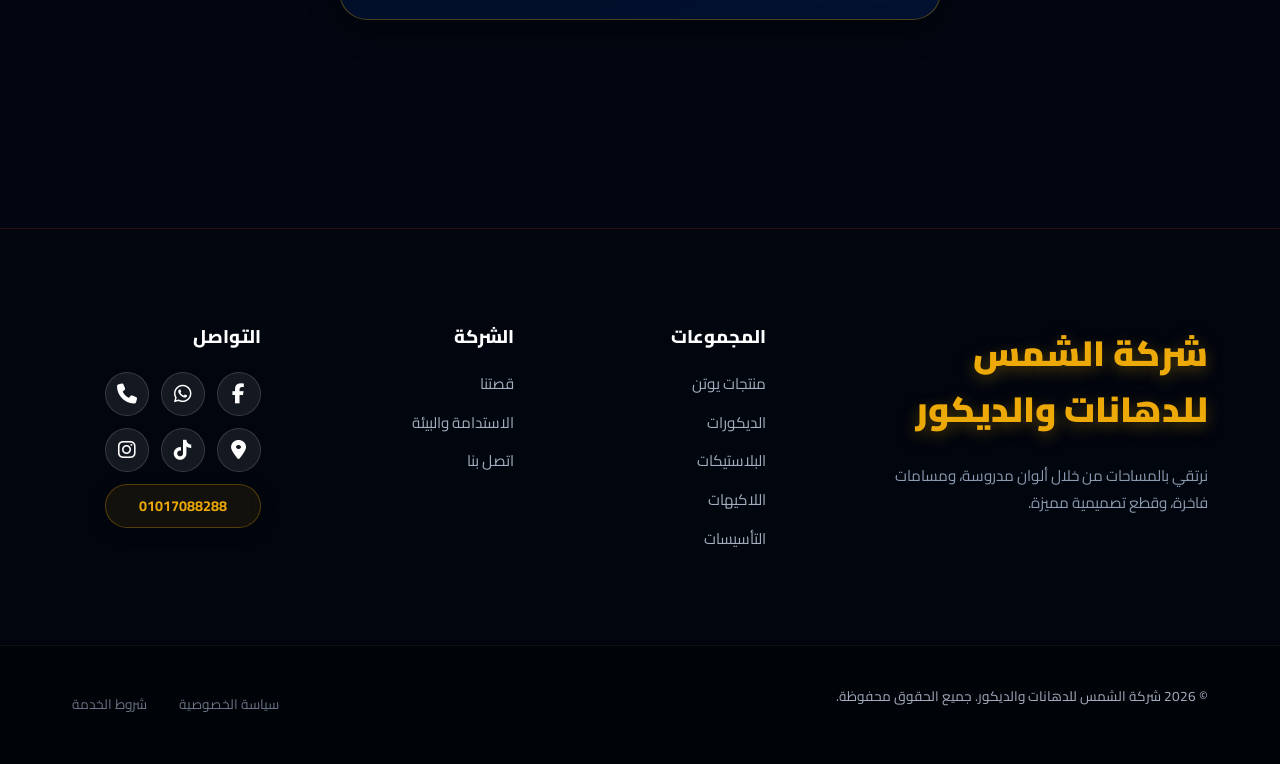
==== commit 8784dc1a: "Add product cost box with placeholder '---' for all non-navigation product cards" ====
--- a/index.html
+++ b/index.html
@@ -273,8 +273,8 @@
       <div class="footer-bottom-container">
         <p class="copyright" data-testid="footer-copyright">&copy; 2026 شركة الشمس للدهانات والديكور. جميع الحقوق محفوظة.</p>
         <div class="footer-bottom-links">
-          <a href="#" data-testid="footer-link-privacy">سياسة الخصوصية</a>
-          <a href="#" data-testid="footer-link-terms">شروط الخدمة</a>
+          <a href="#contact" data-testid="footer-link-privacy">سياسة الخصوصية</a>
+          <a href="#contact" data-testid="footer-link-terms">شروط الخدمة</a>
         </div>
       </div>
     </div>
--- a/styles.css
+++ b/styles.css
@@ -723,6 +723,31 @@
   font-weight: 600;
   color: var(--primary-accent); /* Gold price */
   font-size: 1rem;
+}
+
+.product-price-box {
+  display: inline-flex;
+  align-items: center;
+  justify-content: center;
+  padding: 0.35rem 0.9rem;
+  background: rgba(236, 169, 8, 0.08);
+  border: 1px solid rgba(236, 169, 8, 0.35);
+  border-radius: 8px;
+  color: var(--primary-accent, #eca908);
+  font-family: 'Cairo', 'Alexandria', sans-serif;
+  font-size: 0.95rem;
+  font-weight: 700;
+  letter-spacing: 2px;
+  min-width: 68px;
+  text-align: center;
+  box-shadow: inset 0 1px 3px rgba(0, 0, 0, 0.2);
+  transition: all 0.3s ease;
+}
+
+.product-price-box:hover {
+  background: rgba(236, 169, 8, 0.16);
+  border-color: rgba(236, 169, 8, 0.6);
+  box-shadow: 0 0 10px rgba(236, 169, 8, 0.2);
 }
 
 /* --- Contact & Consultation Form --- */
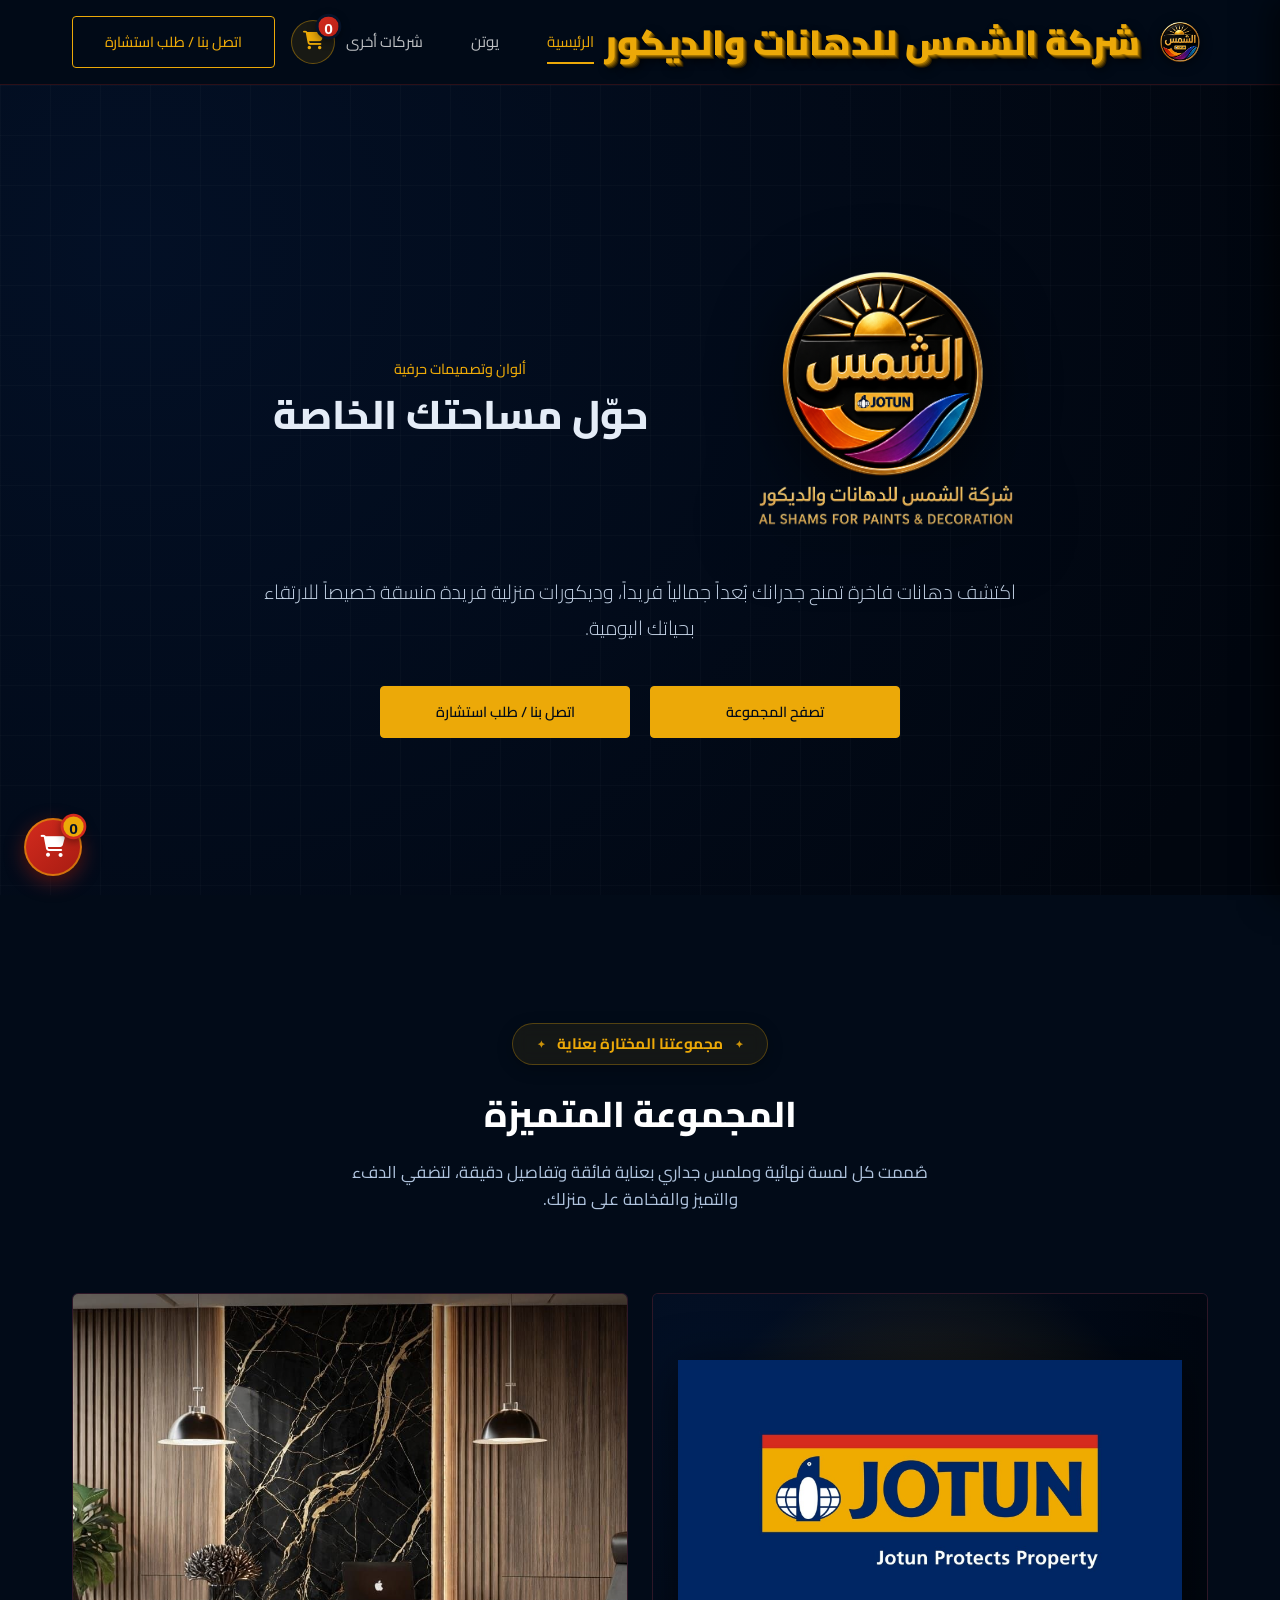
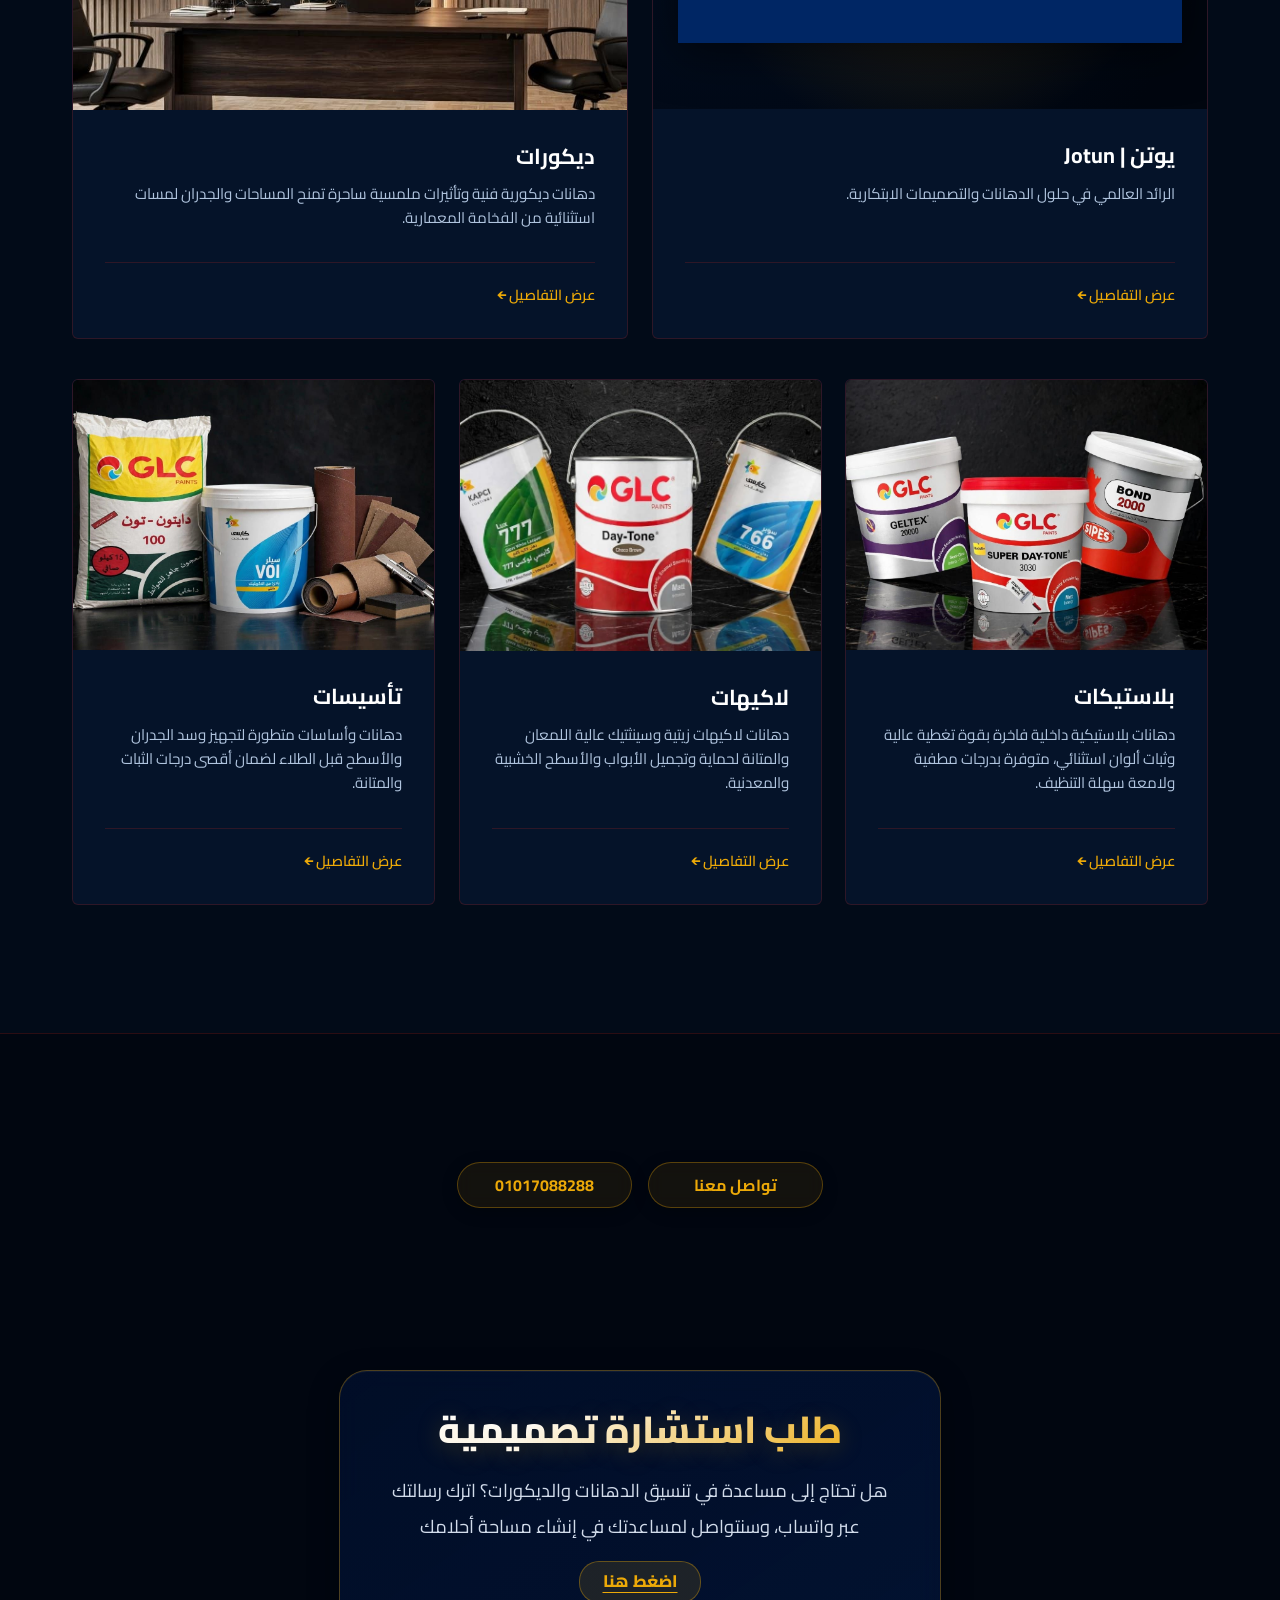
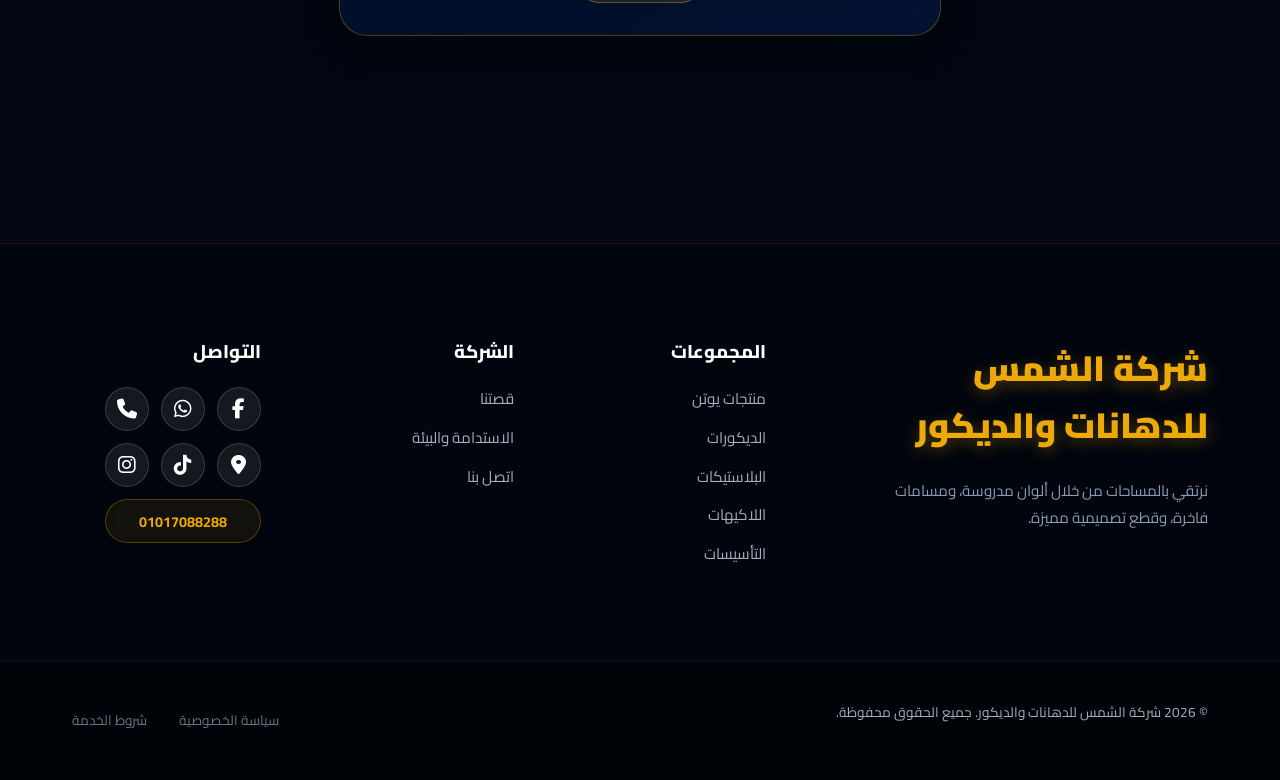
==== commit e03467f6: "Add GitHub-based Admin Dashboard and dynamic card management system" ====
--- a/index.html
+++ b/index.html
@@ -67,11 +67,11 @@
       </div>
 
       <!-- CSS Grid Product Showcase -->
-      <div class="product-grid" data-testid="product-showcase-grid">
+      <div class="product-grid home-showcase-grid" data-testid="product-showcase-grid">
         
         <!-- 1. Top Featured Card (Jotun Showcase) -->
-        <article class="product-card product-card-featured" id="jotun-card" onclick="window.location.href='jotun.html'" data-testid="product-card-jotun">
-          <div class="product-image-container product-image-container-featured" data-testid="product-image-container-jotun">
+        <article class="product-card" id="jotun-card" onclick="window.location.href='jotun.html'" data-testid="product-card-jotun">
+          <div class="product-image-container" data-testid="product-image-container-jotun">
             <a href="jotun.html" class="product-image-placeholder color-featured jotun-featured-placeholder" data-testid="product-image-placeholder-jotun">
               <!-- Jotun Logo Image from Assets (Desktop & Mobile) -->
               <div class="jotun-logo-wrapper">
@@ -82,8 +82,8 @@
           </div>
           <div class="product-info jotun-product-info">
             <div class="jotun-card-details">
-              <h3 class="jotun-title"><a href="jotun.html" style="color: inherit; text-decoration: none;">يوتن | Jotun</a></h3>
-              <p class="jotun-desc">الرائد العالمي في حلول الدهانات والتصميمات الابتكارية.</p>
+              <h3 class="product-title jotun-title"><a href="jotun.html" style="color: inherit; text-decoration: none;">يوتن | Jotun</a></h3>
+              <p class="product-desc jotun-desc">الرائد العالمي في حلول الدهانات والتصميمات الابتكارية.</p>
             </div>
             <div class="product-footer">
               <a href="jotun.html" class="btn btn-text" data-testid="product-view-details-1">عرض التفاصيل ←</a>
--- a/styles.css
+++ b/styles.css
@@ -469,6 +469,34 @@
   grid-template-columns: repeat(4, 1fr);
 }
 
+/* --- Homepage Product Showcase Grid (Row 1: Jotun & Decorations, Row 2: Plastics, Lacquers, Primers) --- */
+@media (min-width: 769px) {
+  .home-showcase-grid {
+    grid-template-columns: repeat(6, 1fr);
+    gap: 2.5rem 1.5rem;
+  }
+
+  .home-showcase-grid > .product-card:nth-child(1),
+  .home-showcase-grid > .product-card:nth-child(2) {
+    grid-column: span 3;
+  }
+
+  .home-showcase-grid > .product-card:nth-child(3),
+  .home-showcase-grid > .product-card:nth-child(4),
+  .home-showcase-grid > .product-card:nth-child(5) {
+    grid-column: span 2;
+  }
+}
+
+@media (min-width: 769px) and (max-width: 991px) {
+  .home-showcase-grid {
+    gap: 1.5rem 1rem;
+  }
+  .home-showcase-grid .product-info {
+    padding: 1.25rem;
+  }
+}
+
 .product-card {
   background-color: #051329; /* Deep sleek dark card background */
   border: 1px solid rgba(211, 43, 30, 0.2); /* Subtle red accent border */
@@ -581,6 +609,7 @@
   display: none;
 }
 
+#jotun-card:hover .jotun-image-logo,
 .product-card-featured:hover .jotun-image-logo {
   transform: scale(1.04);
 }
@@ -627,20 +656,31 @@
 .jotun-product-info {
   display: flex;
   flex-direction: column;
-  gap: 0.75rem;
+  flex-grow: 1;
+  justify-content: space-between;
+}
+
+.jotun-card-details {
+  display: flex;
+  flex-direction: column;
+  flex-grow: 1;
 }
 
 .jotun-title {
   font-family: var(--font-family-title);
-  font-size: 1.25rem;
+  font-size: 1.35rem;
+  font-weight: 700;
   color: var(--text-main);
-  margin-bottom: 0.35rem;
+  margin-bottom: 0.75rem;
+  line-height: 1.3;
 }
 
 .jotun-desc {
   color: #b0c4de;
   font-size: 0.95rem;
   line-height: 1.6;
+  margin-bottom: 2rem;
+  flex-grow: 1;
 }
 
 .color-teal {
@@ -1430,6 +1470,15 @@
     gap: 1.75rem;
   }
 
+  .home-showcase-grid {
+    grid-template-columns: 1fr;
+    gap: 1.75rem;
+  }
+
+  .home-showcase-grid > .product-card {
+    grid-column: auto;
+  }
+
   .product-title {
     font-size: 1.25rem;
   }
@@ -1828,5 +1877,467 @@
   }
 }
 
-
-
+/* ==========================================================================
+   Shopping Cart UI Styles (سلة الطلبات)
+   ========================================================================== */
+
+/* Cart Trigger Button in Header */
+.cart-trigger-btn {
+  position: relative;
+  display: inline-flex;
+  align-items: center;
+  justify-content: center;
+  width: 44px;
+  height: 44px;
+  background: rgba(236, 169, 8, 0.1);
+  border: 1px solid rgba(236, 169, 8, 0.4);
+  border-radius: 50%;
+  color: #eca908;
+  font-size: 1.15rem;
+  cursor: pointer;
+  transition: all 0.3s ease;
+  margin-left: 0.75rem;
+}
+
+.cart-trigger-btn:hover {
+  background: rgba(236, 169, 8, 0.2);
+  border-color: #eca908;
+  transform: translateY(-2px);
+  box-shadow: 0 4px 12px rgba(236, 169, 8, 0.25);
+}
+
+.cart-badge {
+  position: absolute;
+  top: -4px;
+  right: -4px;
+  background: linear-gradient(135deg, #d32b1e 0%, #b82116 100%);
+  color: #ffffff;
+  font-size: 0.72rem;
+  font-weight: 800;
+  min-width: 19px;
+  height: 19px;
+  line-height: 19px;
+  border-radius: 10px;
+  text-align: center;
+  padding: 0 4px;
+  border: 2px solid #051329;
+  box-shadow: 0 2px 6px rgba(0, 0, 0, 0.4);
+  transition: transform 0.25s cubic-bezier(0.175, 0.885, 0.32, 1.275);
+}
+
+.cart-badge.bump {
+  transform: scale(1.35);
+}
+
+/* Floating Cart Button (visible on mobile and across all pages) */
+.floating-cart-btn {
+  position: fixed;
+  bottom: 24px;
+  left: 24px;
+  width: 58px;
+  height: 58px;
+  border-radius: 50%;
+  background: linear-gradient(135deg, #d32b1e 0%, #a81c12 100%);
+  border: 2px solid rgba(236, 169, 8, 0.6);
+  color: #ffffff;
+  font-size: 1.35rem;
+  display: flex;
+  align-items: center;
+  justify-content: center;
+  cursor: pointer;
+  z-index: 1050;
+  box-shadow: 0 6px 20px rgba(211, 43, 30, 0.4), 0 2px 8px rgba(0, 0, 0, 0.6);
+  transition: all 0.3s cubic-bezier(0.175, 0.885, 0.32, 1.275);
+}
+
+.floating-cart-btn:hover {
+  transform: scale(1.08) translateY(-3px);
+  box-shadow: 0 10px 25px rgba(211, 43, 30, 0.55), 0 0 15px rgba(236, 169, 8, 0.4);
+}
+
+.floating-cart-btn .cart-badge {
+  top: -3px;
+  right: -3px;
+  background: #eca908;
+  color: #051329;
+  border-color: #d32b1e;
+  font-weight: 900;
+}
+
+/* Overlay */
+.shams-cart-overlay {
+  position: fixed;
+  top: 0;
+  left: 0;
+  right: 0;
+  bottom: 0;
+  background: rgba(0, 4, 12, 0.75);
+  backdrop-filter: blur(5px);
+  -webkit-backdrop-filter: blur(5px);
+  z-index: 1090;
+  opacity: 0;
+  visibility: hidden;
+  transition: opacity 0.35s ease, visibility 0.35s ease;
+}
+
+.shams-cart-overlay.is-visible {
+  opacity: 1;
+  visibility: visible;
+}
+
+/* Drawer */
+.shams-cart-drawer {
+  position: fixed;
+  top: 0;
+  bottom: 0;
+  right: 0;
+  width: min(440px, 92vw);
+  background: #051329;
+  border-left: 1px solid rgba(211, 43, 30, 0.25);
+  box-shadow: -8px 0 30px rgba(0, 0, 0, 0.6);
+  z-index: 1100;
+  display: flex;
+  flex-direction: column;
+  transform: translateX(100%);
+  transition: transform 0.4s cubic-bezier(0.16, 1, 0.3, 1);
+  direction: rtl;
+  font-family: 'Cairo', 'Alexandria', sans-serif;
+}
+
+.shams-cart-drawer.is-open {
+  transform: translateX(0);
+}
+
+/* Drawer Header */
+.cart-drawer-header {
+  display: flex;
+  align-items: center;
+  justify-content: space-between;
+  padding: 1.4rem 1.6rem;
+  background: #020b18;
+  border-bottom: 1px solid rgba(211, 43, 30, 0.2);
+}
+
+.cart-drawer-title {
+  display: flex;
+  align-items: center;
+  gap: 0.65rem;
+  font-size: 1.2rem;
+  font-weight: 700;
+  color: #ffffff;
+}
+
+.cart-drawer-title i {
+  color: #eca908;
+}
+
+.cart-items-count-tag {
+  font-size: 0.85rem;
+  background: rgba(236, 169, 8, 0.15);
+  color: #eca908;
+  padding: 0.15rem 0.55rem;
+  border-radius: 12px;
+  font-weight: 600;
+}
+
+.cart-drawer-close {
+  background: transparent;
+  border: none;
+  color: #b0c4de;
+  font-size: 1.35rem;
+  cursor: pointer;
+  padding: 0.25rem 0.5rem;
+  border-radius: 6px;
+  transition: all 0.25s ease;
+}
+
+.cart-drawer-close:hover {
+  color: #d32b1e;
+  transform: rotate(90deg);
+}
+
+/* Drawer Body */
+.cart-drawer-body {
+  flex: 1;
+  overflow-y: auto;
+  padding: 1.25rem 1.5rem;
+  scrollbar-width: thin;
+  scrollbar-color: rgba(236, 169, 8, 0.3) transparent;
+}
+
+/* Empty State */
+.cart-empty-state {
+  display: flex;
+  flex-direction: column;
+  align-items: center;
+  justify-content: center;
+  padding: 3.5rem 1.5rem;
+  text-align: center;
+}
+
+.cart-empty-icon {
+  font-size: 3.5rem;
+  color: rgba(176, 196, 222, 0.25);
+  margin-bottom: 1.2rem;
+}
+
+.cart-empty-title {
+  font-size: 1.15rem;
+  font-weight: 700;
+  color: #ffffff;
+  margin-bottom: 0.4rem;
+}
+
+.cart-empty-desc {
+  font-size: 0.9rem;
+  color: #b0c4de;
+  line-height: 1.6;
+}
+
+/* Cart Item Card */
+.cart-item-card {
+  display: flex;
+  align-items: center;
+  gap: 1rem;
+  padding: 1rem;
+  background: rgba(2, 11, 24, 0.6);
+  border: 1px solid rgba(255, 255, 255, 0.08);
+  border-radius: 10px;
+  margin-bottom: 0.9rem;
+  transition: all 0.25s ease;
+}
+
+.cart-item-card:hover {
+  border-color: rgba(236, 169, 8, 0.3);
+  background: rgba(2, 11, 24, 0.9);
+}
+
+.cart-item-img {
+  width: 64px;
+  height: 64px;
+  border-radius: 8px;
+  object-fit: cover;
+  border: 1px solid rgba(255, 255, 255, 0.1);
+  background: #000000;
+  flex-shrink: 0;
+}
+
+.cart-item-info {
+  flex: 1;
+  min-width: 0;
+}
+
+.cart-item-title {
+  font-size: 0.95rem;
+  font-weight: 700;
+  color: #ffffff;
+  margin-bottom: 0.35rem;
+  white-space: nowrap;
+  overflow: hidden;
+  text-overflow: ellipsis;
+}
+
+.cart-item-price-row {
+  display: flex;
+  align-items: center;
+  gap: 0.5rem;
+  font-size: 0.85rem;
+  color: #eca908;
+  font-weight: 600;
+  margin-bottom: 0.4rem;
+}
+
+.cart-item-qty-row {
+  display: flex;
+  align-items: center;
+  gap: 0.5rem;
+}
+
+.qty-btn {
+  width: 26px;
+  height: 26px;
+  display: inline-flex;
+  align-items: center;
+  justify-content: center;
+  background: rgba(255, 255, 255, 0.08);
+  border: 1px solid rgba(255, 255, 255, 0.15);
+  border-radius: 4px;
+  color: #ffffff;
+  cursor: pointer;
+  font-size: 0.8rem;
+  transition: all 0.2s ease;
+}
+
+.qty-btn:hover {
+  background: rgba(236, 169, 8, 0.2);
+  border-color: #eca908;
+  color: #eca908;
+}
+
+.qty-val {
+  font-size: 0.9rem;
+  font-weight: 700;
+  color: #ffffff;
+  min-width: 20px;
+  text-align: center;
+}
+
+.cart-item-remove-btn {
+  background: transparent;
+  border: none;
+  color: #ff5e57;
+  font-size: 1rem;
+  cursor: pointer;
+  padding: 0.5rem;
+  border-radius: 6px;
+  transition: all 0.2s ease;
+  flex-shrink: 0;
+}
+
+.cart-item-remove-btn:hover {
+  background: rgba(211, 43, 30, 0.15);
+  color: #ff3838;
+}
+
+/* Drawer Footer */
+.cart-drawer-footer {
+  padding: 1.25rem 1.6rem;
+  background: #020b18;
+  border-top: 1px solid rgba(211, 43, 30, 0.2);
+}
+
+.cart-summary-note {
+  font-size: 0.82rem;
+  color: #b0c4de;
+  text-align: center;
+  margin-bottom: 1rem;
+  line-height: 1.5;
+  background: rgba(236, 169, 8, 0.06);
+  padding: 0.6rem 0.8rem;
+  border-radius: 6px;
+  border: 1px dashed rgba(236, 169, 8, 0.3);
+}
+
+.cart-footer-actions {
+  display: flex;
+  flex-direction: column;
+  gap: 0.65rem;
+}
+
+.btn-whatsapp-order {
+  display: flex;
+  align-items: center;
+  justify-content: center;
+  gap: 0.6rem;
+  width: 100%;
+  padding: 0.75rem 1.2rem;
+  background: #25D366;
+  color: #ffffff;
+  border: none;
+  border-radius: 8px;
+  font-size: 1rem;
+  font-weight: 700;
+  cursor: pointer;
+  transition: all 0.3s ease;
+  box-shadow: 0 4px 14px rgba(37, 211, 102, 0.3);
+  font-family: inherit;
+}
+
+.btn-whatsapp-order:hover {
+  background: #20ba59;
+  transform: translateY(-2px);
+  box-shadow: 0 6px 18px rgba(37, 211, 102, 0.45);
+}
+
+.btn-clear-cart {
+  width: 100%;
+  padding: 0.5rem;
+  background: transparent;
+  color: #b0c4de;
+  border: 1px solid rgba(255, 255, 255, 0.12);
+  border-radius: 6px;
+  font-size: 0.85rem;
+  cursor: pointer;
+  transition: all 0.25s ease;
+  font-family: inherit;
+}
+
+.btn-clear-cart:hover {
+  background: rgba(255, 255, 255, 0.05);
+  color: #ffffff;
+  border-color: rgba(255, 255, 255, 0.25);
+}
+
+/* Toast Notification */
+.shams-cart-toast {
+  position: fixed;
+  bottom: 90px;
+  left: 50%;
+  transform: translateX(-50%) translateY(30px);
+  background: #020b18;
+  color: #ffffff;
+  border: 1px solid #eca908;
+  padding: 0.75rem 1.4rem;
+  border-radius: 30px;
+  font-family: 'Cairo', sans-serif;
+  font-size: 0.95rem;
+  font-weight: 700;
+  display: flex;
+  align-items: center;
+  gap: 0.6rem;
+  box-shadow: 0 8px 24px rgba(0, 0, 0, 0.5), 0 0 12px rgba(236, 169, 8, 0.25);
+  z-index: 1200;
+  opacity: 0;
+  visibility: hidden;
+  transition: all 0.35s cubic-bezier(0.175, 0.885, 0.32, 1.275);
+  pointer-events: none;
+  direction: rtl;
+}
+
+.shams-cart-toast i {
+  color: #25D366;
+  font-size: 1.1rem;
+}
+
+.shams-cart-toast.is-shown {
+  opacity: 1;
+  visibility: visible;
+  transform: translateX(-50%) translateY(0);
+}
+
+/* Add to Cart Button on Cards */
+.product-footer-actions {
+  display: flex;
+  align-items: center;
+  gap: 0.55rem;
+  flex-wrap: wrap;
+}
+
+.btn-add-to-cart {
+  display: inline-flex;
+  align-items: center;
+  gap: 0.45rem;
+  padding: 0.45rem 0.9rem;
+  background: linear-gradient(135deg, #d32b1e 0%, #a81c12 100%);
+  color: #ffffff;
+  border: 1px solid rgba(255, 255, 255, 0.15);
+  border-radius: 6px;
+  font-family: 'Cairo', sans-serif;
+  font-size: 0.82rem;
+  font-weight: 700;
+  cursor: pointer;
+  transition: all 0.25s ease;
+  box-shadow: 0 3px 10px rgba(211, 43, 30, 0.25);
+  text-decoration: none;
+}
+
+.btn-add-to-cart:hover {
+  background: linear-gradient(135deg, #e83325 0%, #b82116 100%);
+  transform: translateY(-2px);
+  box-shadow: 0 5px 14px rgba(211, 43, 30, 0.4);
+  color: #ffffff;
+}
+
+.btn-add-to-cart:active {
+  transform: translateY(0);
+}
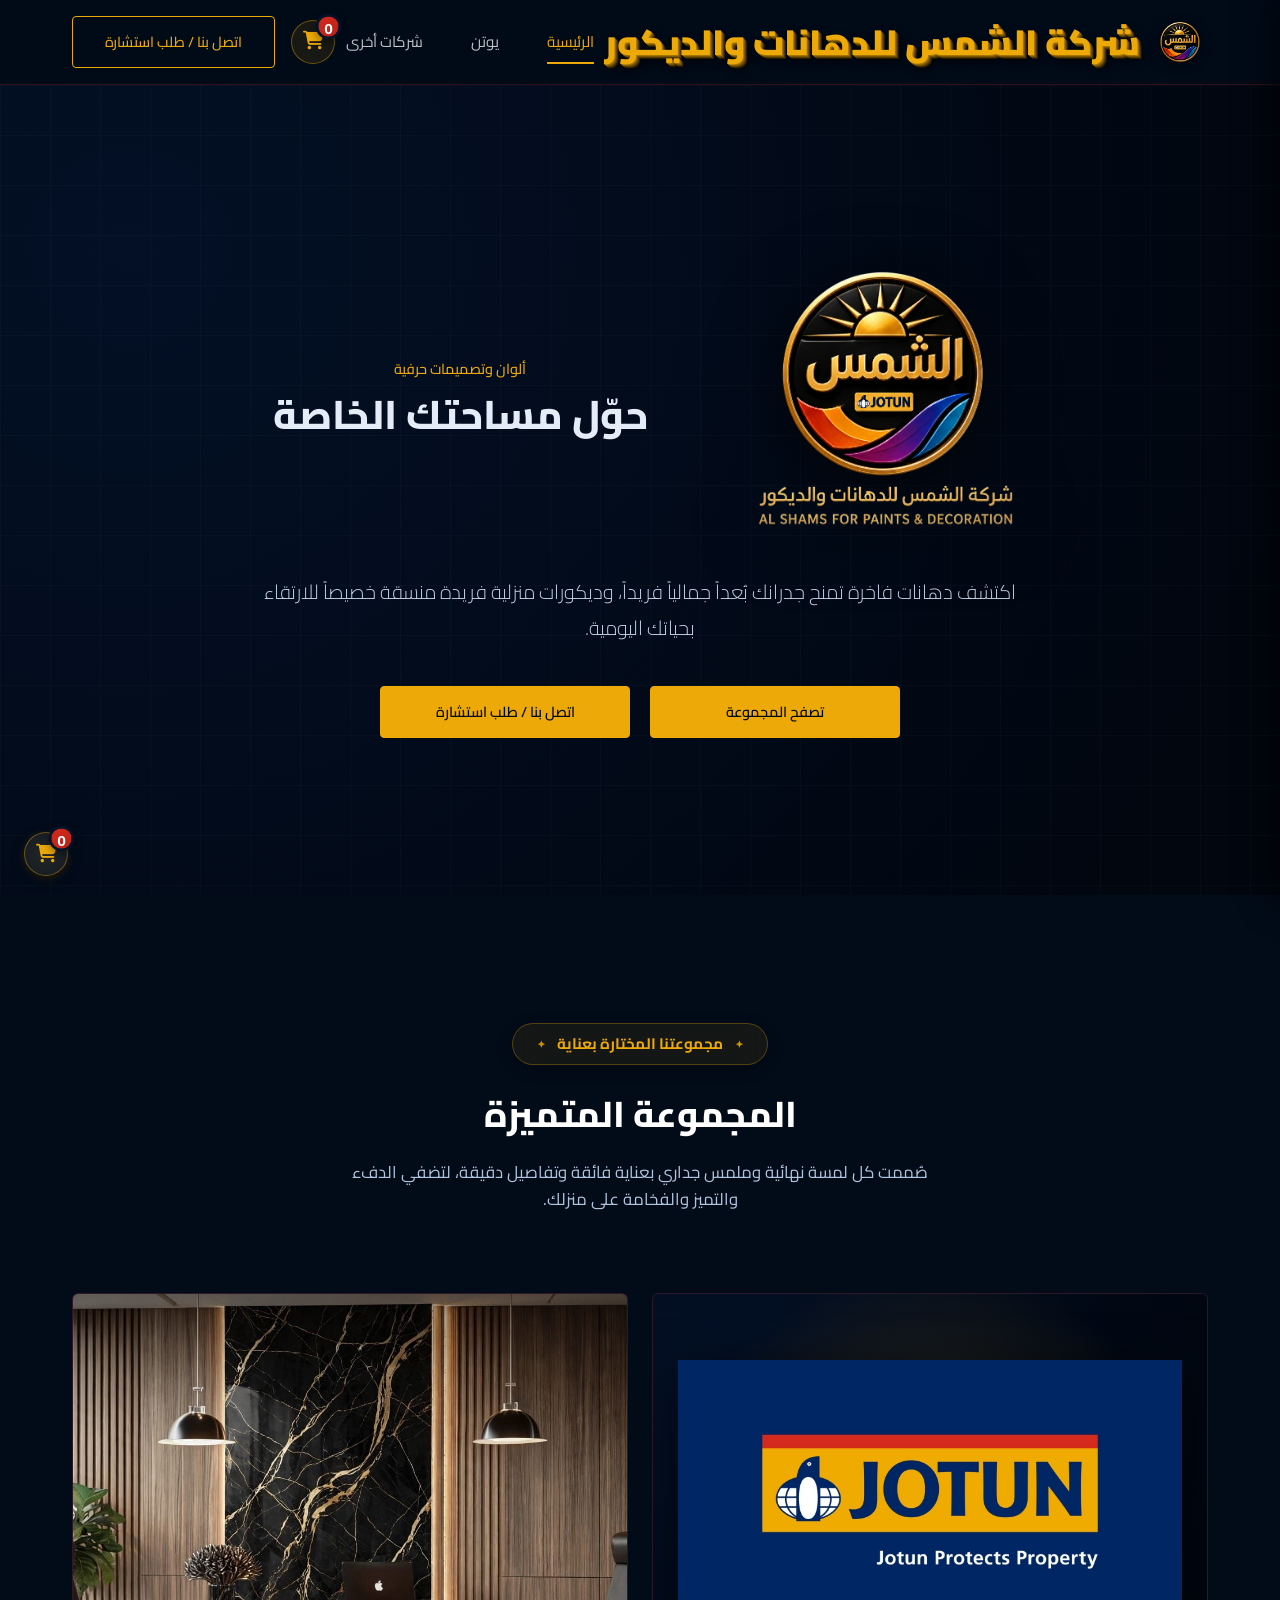
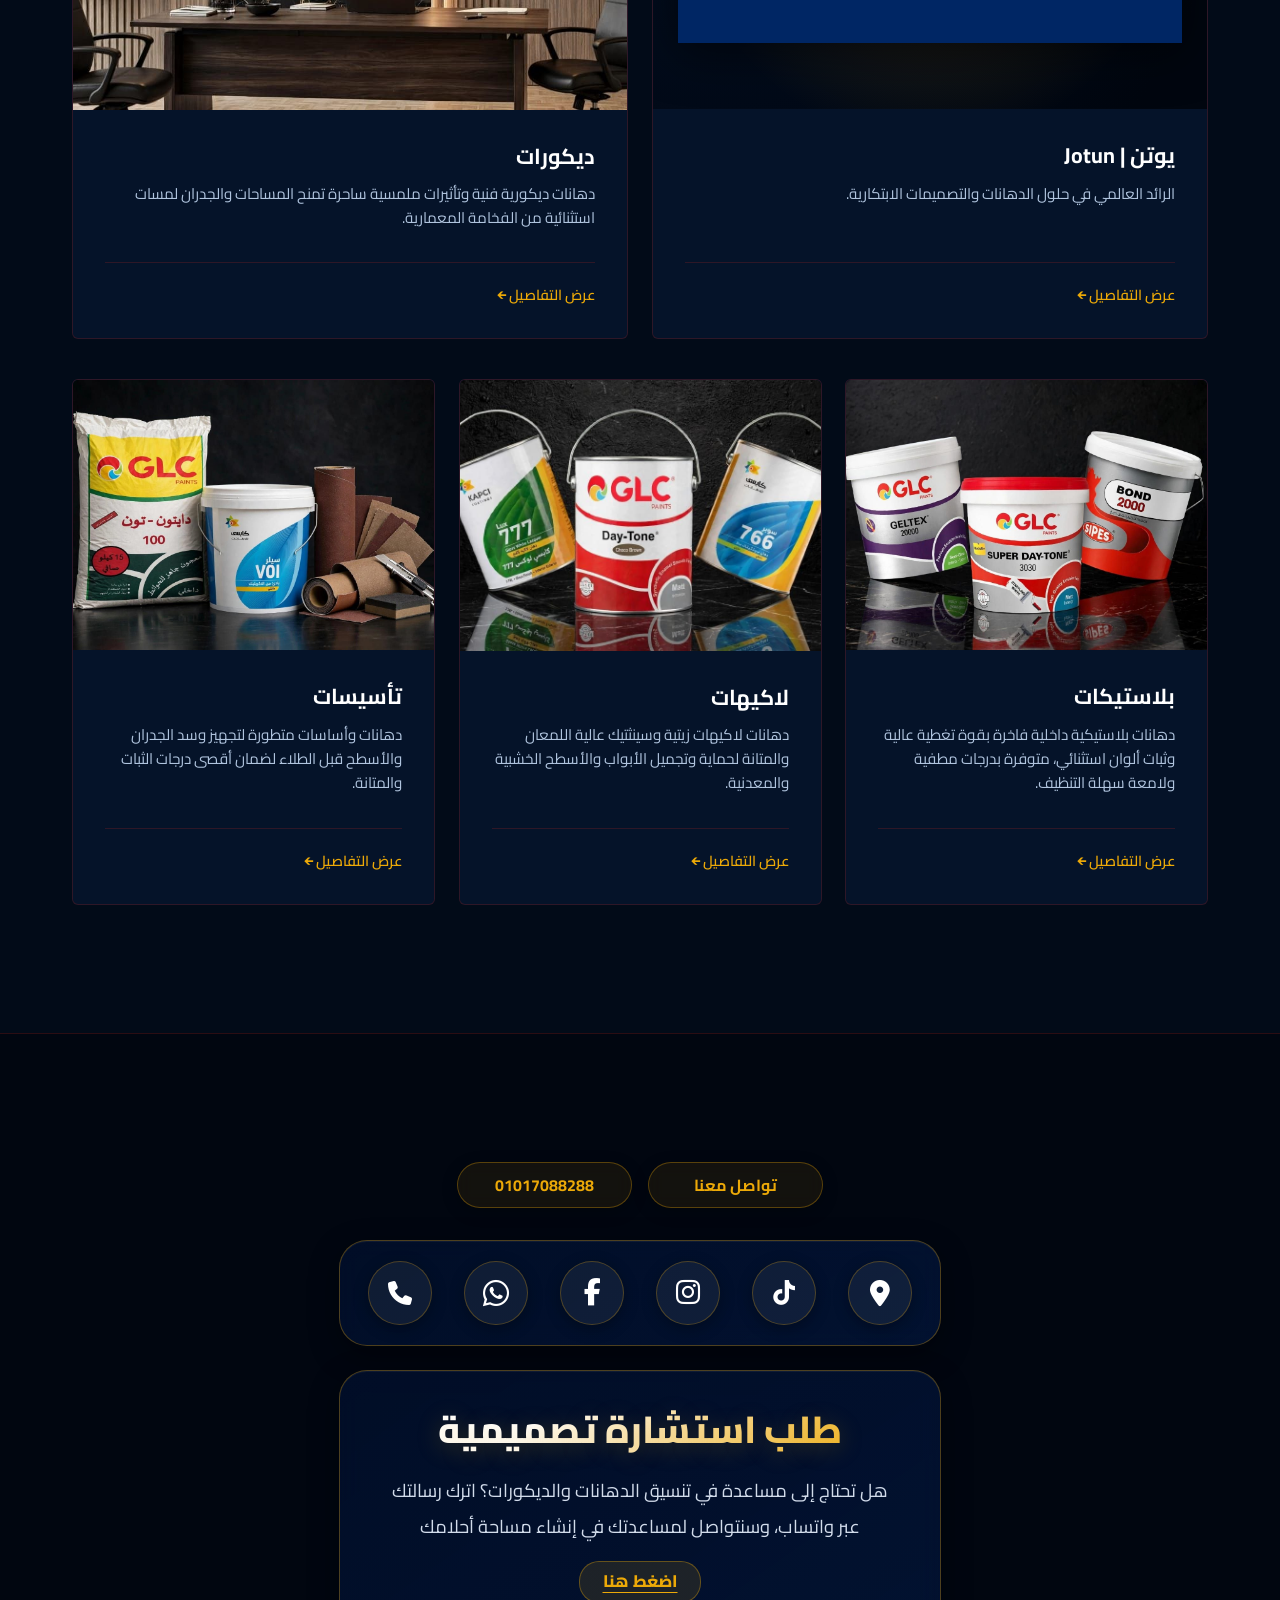
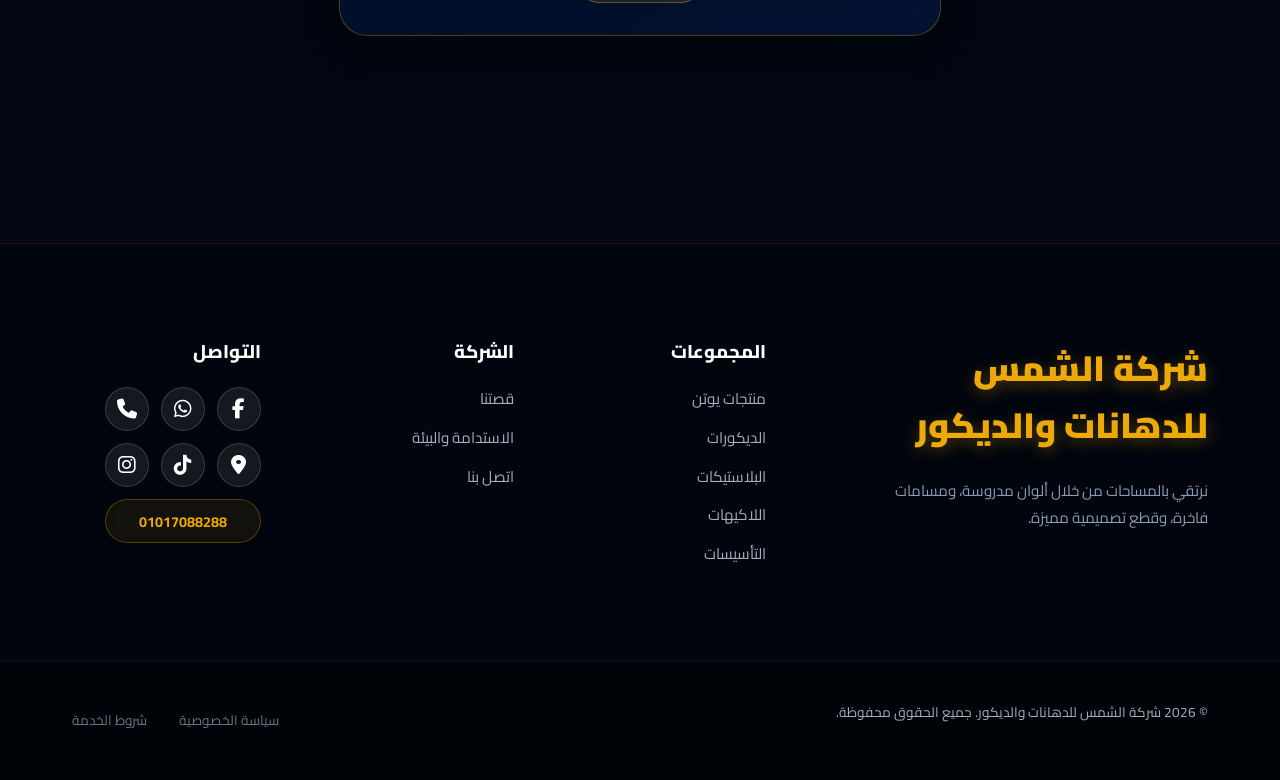
==== commit 4ad4caba: "feat(seo): add sitemap.xml, robots.txt, Schema.org JSON-LD, and meta tags for all pages" ====
--- a/index.html
+++ b/index.html
@@ -3,8 +3,61 @@
 <head>
   <meta charset="UTF-8">
   <meta name="viewport" content="width=device-width, initial-scale=1.0">
-  <meta name="description" content="استكشف مجموعة شركة الشمس للدهانات والديكور المتميزة من الدهانات الفاخرة، ورق الجدران المصمم خصيصاً، والديكورات المنزلية الفنية. حوّل مساحتك مع لوحات الألوان المنسقة لدينا.">
-  <title>شركة الشمس للدهانات والديكور | دهانات فاخرة وديكورات منزلية</title>
+  <title>شركة الشمس للدهانات والديكور | دهانات يوتن وديكورات عصرية فاخرة</title>
+  
+  <!-- Primary SEO Meta Tags -->
+  <meta name="description" content="شركة الشمس للدهانات والديكور - الوكيل المعتمد لحلول دهانات يوتن الفاخرة، بدائل الخشب، بدائل الرخام، الفيوتيك، الشيبورد، ورق الحائط 3D، والجبس الماليزي. استشارات تصميم وتوصيل.">
+  <meta name="keywords" content="شركة الشمس للدهانات والديكور, شمس يوتن, دهانات يوتن, دهانات ديكورية, بديل خشب, بديل رخام, فيوتيك, شيبورد, ورق ثري دي, جبس ماليزي, بلاستيكات, لاكيهات, تأسيسات, Jotun Egypt">
+  <meta name="author" content="شركة الشمس للدهانات والديكور">
+  <meta name="robots" content="index, follow">
+  <link rel="canonical" href="https://shamsjotun.github.io/website/">
+
+  <!-- Favicon -->
+  <link rel="icon" type="image/png" href="assets/shams-header-logo.png">
+  <link rel="apple-touch-icon" href="assets/shams-header-logo.png">
+
+  <!-- Open Graph / Facebook -->
+  <meta property="og:type" content="website">
+  <meta property="og:url" content="https://shamsjotun.github.io/website/">
+  <meta property="og:title" content="شركة الشمس للدهانات والديكور | دهانات يوتن وديكورات عصرية فاخرة">
+  <meta property="og:description" content="استكشف أرقى حلول دهانات يوتن وبدائل الخشب والرخام والفيوتيك وورق الحائط 3D مع شركة الشمس للدهانات والديكور.">
+  <meta property="og:image" content="https://shamsjotun.github.io/website/assets/shams-hero-logo.png">
+  <meta property="og:locale" content="ar_EG">
+  <meta property="og:site_name" content="شركة الشمس للدهانات والديكور">
+
+  <!-- Twitter -->
+  <meta name="twitter:card" content="summary_large_image">
+  <meta name="twitter:url" content="https://shamsjotun.github.io/website/">
+  <meta name="twitter:title" content="شركة الشمس للدهانات والديكور | دهانات يوتن وديكورات عصرية فاخرة">
+  <meta name="twitter:description" content="استكشف أرقى حلول دهانات يوتن وبدائل الخشب والرخام والفيوتيك مع شركة الشمس للدهانات والديكور.">
+  <meta name="twitter:image" content="https://shamsjotun.github.io/website/assets/shams-hero-logo.png">
+
+  <!-- Structured Data (Schema.org JSON-LD for Google Rich Results) -->
+  <script type="application/ld+json">
+  {
+    "@context": "https://schema.org",
+    "@type": "HomeAndConstructionBusiness",
+    "name": "شركة الشمس للدهانات والديكور",
+    "alternateName": ["Shams Jotun", "شركة الشمس", "شمس للدهانات والديكور"],
+    "url": "https://shamsjotun.github.io/website/",
+    "logo": "https://shamsjotun.github.io/website/assets/shams-hero-logo.png",
+    "image": "https://shamsjotun.github.io/website/assets/shams-hero-logo.png",
+    "telephone": "+201017088288",
+    "priceRange": "$$",
+    "address": {
+      "@type": "PostalAddress",
+      "addressCountry": "EG"
+    },
+    "hasMap": "https://maps.app.goo.gl/JhyrButeCdhpLR7B8?g_st=ac",
+    "sameAs": [
+      "https://www.facebook.com/shams.jotun",
+      "https://www.instagram.com/shamsjotun/",
+      "https://maps.app.goo.gl/JhyrButeCdhpLR7B8?g_st=ac"
+    ],
+    "description": "شركة الشمس للدهانات والديكور - الوكيل المعتمد لدهانات يوتن الفاخرة، بديل الخشب، بديل الرخام، الفيوتيك، الشيبورد، ورق الحائط 3D، والجبس الماليزي."
+  }
+  </script>
+
   <!-- Font Awesome Icons & Google Fonts for Premium Typography -->
   <link rel="stylesheet" href="https://cdnjs.cloudflare.com/ajax/libs/font-awesome/6.5.1/css/all.min.css">
   <link rel="preconnect" href="https://fonts.googleapis.com">
--- a/styles.css
+++ b/styles.css
@@ -1929,39 +1929,36 @@
   transform: scale(1.35);
 }
 
-/* Floating Cart Button (visible on mobile and across all pages) */
+/* Floating Cart Button (positioned at bottom-left, styled exactly like the top header cart button) */
 .floating-cart-btn {
   position: fixed;
   bottom: 24px;
   left: 24px;
-  width: 58px;
-  height: 58px;
+  display: inline-flex;
+  align-items: center;
+  justify-content: center;
+  width: 44px;
+  height: 44px;
+  background: rgba(0, 16, 42, 0.94);
+  background-image: radial-gradient(circle at center, rgba(236, 169, 8, 0.15) 0%, rgba(236, 169, 8, 0.08) 100%);
+  border: 1px solid rgba(236, 169, 8, 0.4);
   border-radius: 50%;
-  background: linear-gradient(135deg, #d32b1e 0%, #a81c12 100%);
-  border: 2px solid rgba(236, 169, 8, 0.6);
-  color: #ffffff;
-  font-size: 1.35rem;
-  display: flex;
-  align-items: center;
-  justify-content: center;
+  color: #eca908;
+  font-size: 1.15rem;
   cursor: pointer;
   z-index: 1050;
-  box-shadow: 0 6px 20px rgba(211, 43, 30, 0.4), 0 2px 8px rgba(0, 0, 0, 0.6);
-  transition: all 0.3s cubic-bezier(0.175, 0.885, 0.32, 1.275);
+  backdrop-filter: blur(12px);
+  -webkit-backdrop-filter: blur(12px);
+  box-shadow: 0 4px 12px rgba(0, 0, 0, 0.5), 0 2px 8px rgba(236, 169, 8, 0.2);
+  transition: all 0.3s ease;
 }
 
 .floating-cart-btn:hover {
-  transform: scale(1.08) translateY(-3px);
-  box-shadow: 0 10px 25px rgba(211, 43, 30, 0.55), 0 0 15px rgba(236, 169, 8, 0.4);
-}
-
-.floating-cart-btn .cart-badge {
-  top: -3px;
-  right: -3px;
-  background: #eca908;
-  color: #051329;
-  border-color: #d32b1e;
-  font-weight: 900;
+  background: rgba(0, 20, 52, 0.98);
+  background-image: radial-gradient(circle at center, rgba(236, 169, 8, 0.25) 0%, rgba(236, 169, 8, 0.15) 100%);
+  border-color: #eca908;
+  transform: translateY(-2px);
+  box-shadow: 0 6px 18px rgba(0, 0, 0, 0.65), 0 4px 14px rgba(236, 169, 8, 0.35);
 }
 
 /* Overlay */
